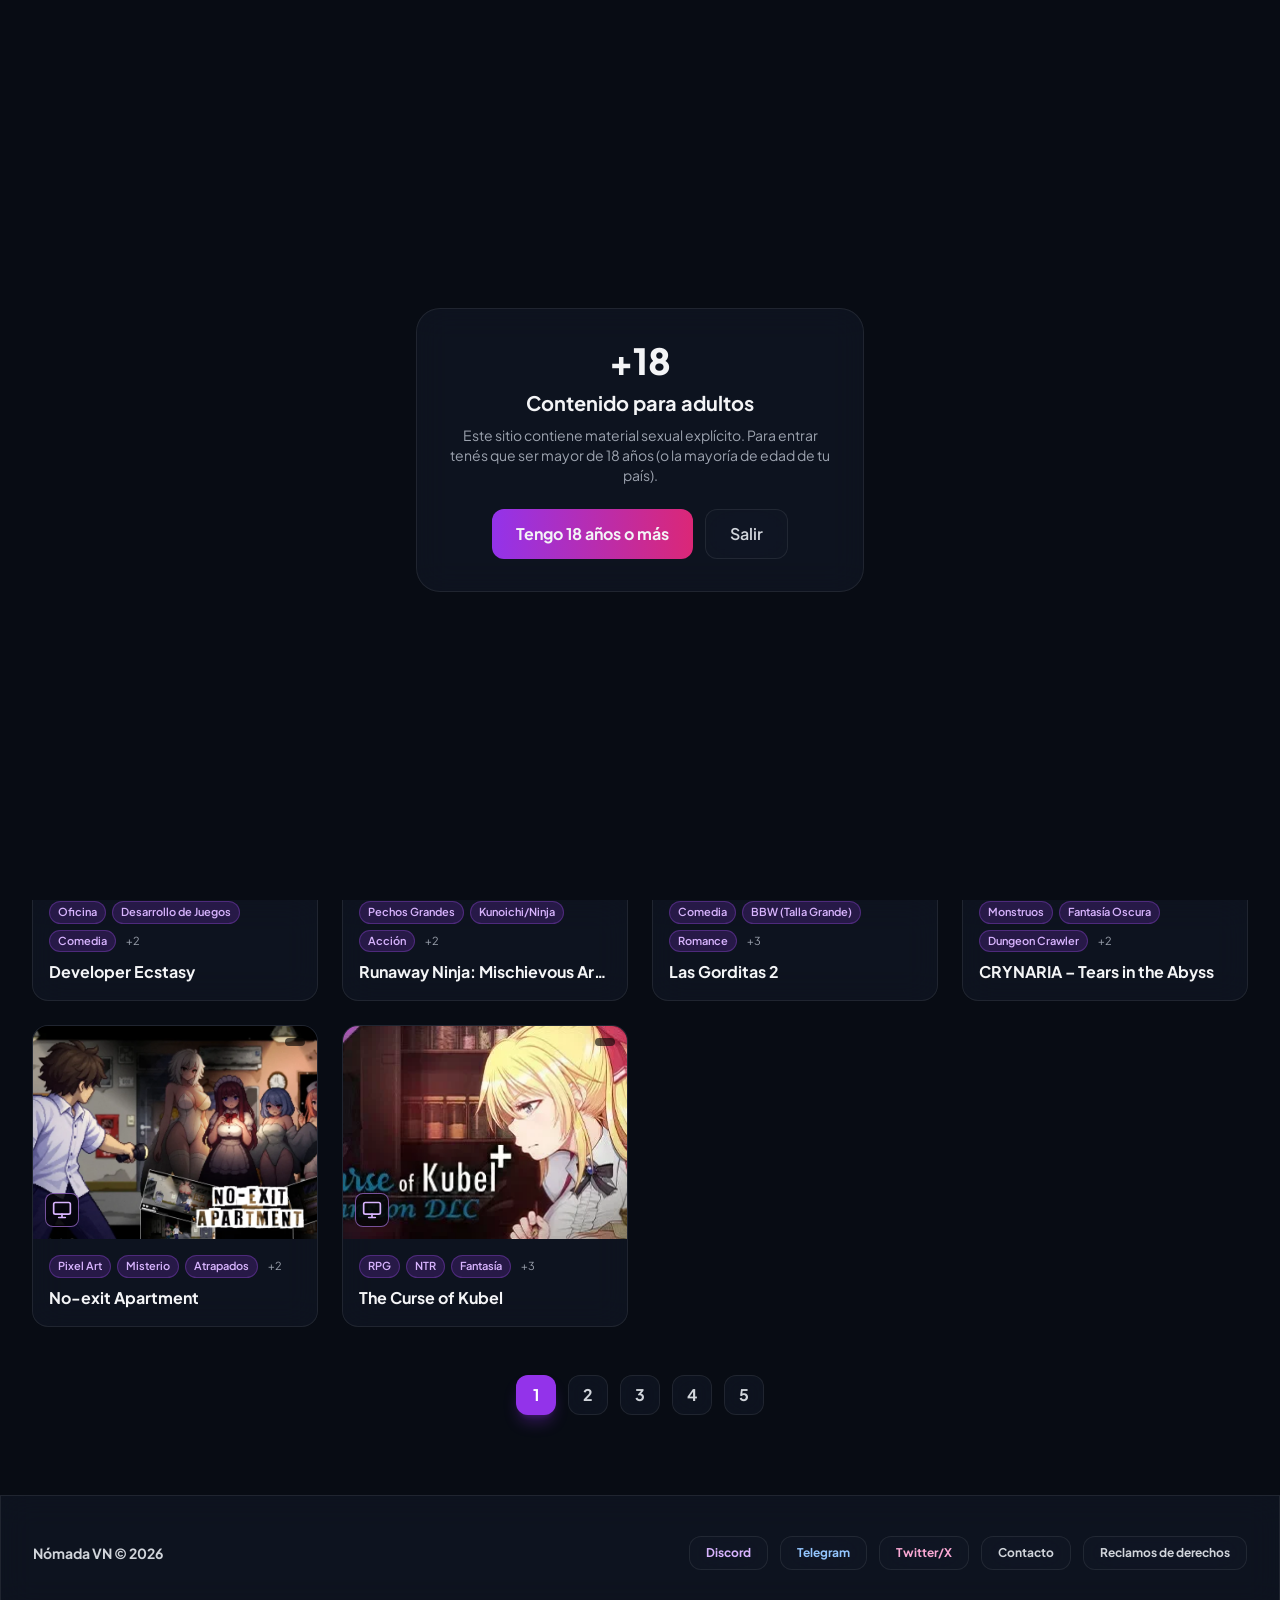
==== index.html @ 61962d49 "Add files via upload" ====
<!DOCTYPE html>
<html lang="es" class="dark">
<head>
<meta charset="UTF-8">
<!-- Hace que la página se adapte al celular y a la PC. No tocar. -->
<meta name="viewport" content="width=device-width, initial-scale=1.0">
<!-- Nombre que aparece en la pestaña del navegador y en Google. Cambiá "Nómada VN" por el nombre de tu sitio. -->
<title>Nómada VN - Visual Novels & Games Hub</title>
<!-- Descripción del sitio para Google y para las vistas previas al compartir el enlace (Discord, Twitter). -->
<meta name="description" content="Juegos y novelas visuales para adultos (+18) para PC y Android, con traducción al español.">
<meta property="og:type" content="website">
<meta property="og:title" content="Nómada VN - Visual Novels & Games Hub">
<meta property="og:description" content="Juegos y novelas visuales para adultos (+18) para PC y Android, con traducción al español.">
<meta name="twitter:card" content="summary">
<meta name="robots" content="index,follow">
<!-- Color de la barra del navegador en el celular. -->
<meta name="theme-color" content="#080C14">
<!-- Ícono de la pestaña del navegador (favicon): cuadrado violeta con la letra N. Para cambiar la letra, editá la N dentro de la dirección de abajo. -->
<link rel="icon" href="data:image/svg+xml,%3Csvg xmlns='http://www.w3.org/2000/svg' viewBox='0 0 64 64'%3E%3Crect width='64' height='64' rx='14' fill='%237c3aed'/%3E%3Ctext x='32' y='46' font-size='40' font-weight='800' text-anchor='middle' fill='white' font-family='Arial'%3EN%3C/text%3E%3C/svg%3E">
<!-- Google Analytics (GA4): mide las visitas del sitio. ID de medición: G-CT44XJ4YHY. Para quitarlo, borrá estas dos etiquetas script. -->
<script async src="https://www.googletagmanager.com/gtag/js?id=G-CT44XJ4YHY"></script>
<script>
window.dataLayer=window.dataLayer||[];
function gtag(){dataLayer.push(arguments)}
gtag("js",new Date());
gtag("config","G-CT44XJ4YHY");
</script>
<!-- Estilos del diseño: styles.css lo genera Tailwind al ejecutar compilar.bat (lee las clases de este index.html). Tiene que estar en la misma carpeta que index.html. Cada vez que cambies clases del diseño, volvé a ejecutar compilar.bat. -->
<link rel="stylesheet" href="styles.css">
<!-- Tipografía del sitio (Plus Jakarta Sans, de Google Fonts). -->
<link href="https://fonts.googleapis.com/css2?family=Plus+Jakarta+Sans:wght@300;400;500;600;700;800&display=swap" rel="stylesheet">
<!-- ESTILOS PROPIOS: unas pocas reglas de diseño que Tailwind no trae. -->
<style>
/* Fondo oscuro, color del texto y tipografía de toda la página. */
body{background:#080C14;color:#f3f4f6;font-family:'Plus Jakarta Sans',sans-serif}
/* Efecto "vidrio": fondo semitransparente y borroso. Se usa en tarjetas, cabecera y ventanas. */
.glass{background:rgba(18,24,38,.65);backdrop-filter:blur(16px);-webkit-backdrop-filter:blur(16px);border:1px solid rgba(255,255,255,.08)}
/* Cambio de color al pasar el mouse sobre algo con efecto vidrio. */
.glass-hover:hover{background:rgba(26,34,52,.8);border-color:rgba(124,58,237,.4)}
/* Brillo violeta detrás del logo. */
.glow{box-shadow:0 0 40px -10px rgba(124,58,237,.3)}
/* Oculta la barra de desplazamiento (igual se puede deslizar con el dedo o el mouse). */
.no-scrollbar::-webkit-scrollbar{display:none}.no-scrollbar{-ms-overflow-style:none;scrollbar-width:none}
</style>
</head>
<!-- COMIENZA LO QUE SE VE EN PANTALLA -->
<body class="min-h-screen selection:bg-purple-600 selection:text-white flex flex-col">

<!-- 1. VERIFICACIÓN DE EDAD: pantalla +18 que tapa el sitio hasta que la persona confirma. Para cambiar el texto, editá el párrafo de abajo. -->
<div id="gate" class="fixed inset-0 z-[100] bg-[#080C14] flex items-center justify-center p-4">
  <div class="glass rounded-3xl p-8 max-w-md text-center">
    <div class="text-4xl font-extrabold mb-2">+18</div>
    <h2 class="text-xl font-bold mb-2">Contenido para adultos</h2>
    <p class="text-sm text-gray-400 mb-6">Este sitio contiene material sexual explícito. Para entrar tenés que ser mayor de 18 años (o la mayoría de edad de tu país).</p>
    <div class="flex flex-wrap gap-3 justify-center">
      <button onclick="entrar()" class="bg-gradient-to-r from-purple-600 to-pink-600 font-bold px-6 py-3 rounded-xl">Tengo 18 años o más</button>
      <button onclick="location.href='https://www.google.com'" class="glass glass-hover font-semibold px-6 py-3 rounded-xl text-gray-300">Salir</button>
    </div>
  </div>
</div>

<!-- 2. CABECERA (barra de arriba): logo, buscador, botón de apoyo y etiqueta +18. Queda fija al bajar. -->
<header class="sticky top-0 z-50 glass border-b border-white/5">
  <div class="max-w-7xl mx-auto px-4 sm:px-6 lg:px-8 py-3 sm:py-0 sm:h-20 flex flex-wrap sm:flex-nowrap items-center justify-between gap-3">
    <div class="flex items-center space-x-3">
      <!-- Logo del sitio: la imagen está en la carpeta assets/images/logo (junto a index.html). Si tu archivo se llama distinto de logo.png, cambiá el nombre en la ruta de abajo. Ojo: en GitHub Pages las mayúsculas y minúsculas importan. -->
      <a href="./" aria-label="Nómada VN, inicio"><img src="assets/images/logo/logo.png" alt="Nómada VN" class="h-11 sm:h-12 w-auto"></a>
    </div>
    <div class="flex items-center gap-2 sm:gap-4 w-full sm:w-auto">
      <!-- Buscador. Debajo hay una caja (id="sugs") donde aparecen las sugerencias mientras se escribe. -->
      <div class="relative flex-1 sm:flex-none min-w-0">
        <input type="text" id="searchInput" autocomplete="off" placeholder="Buscar juegos o novelas..." class="bg-black/40 border border-white/10 rounded-full px-4 py-2 text-sm focus:outline-none focus:border-purple-500 w-full sm:w-64 transition-all">
        <div id="sugs" class="hidden absolute right-0 top-full mt-2 w-full sm:w-72 bg-[#121826] border border-white/10 rounded-2xl overflow-hidden shadow-2xl"></div>
      </div>
      <!-- Botón de donaciones (Ko-fi). El logo es el archivo kofi.webp de la carpeta assets/images/logo. Para cambiar el enlace, editá el href de abajo. -->
      <a href="https://ko-fi.com/nomadavn" rel="noopener" target="_blank" class="bg-pink-600/20 text-pink-300 border border-pink-500/30 hover:bg-pink-600 hover:text-white px-3 sm:px-4 py-2 rounded-full text-xs font-bold transition-all whitespace-nowrap inline-flex items-center gap-1.5"><img src="assets/images/logo/kofi.webp" alt="Ko-fi" class="h-5 w-auto"> Apoyar</a>
      <!-- Etiqueta +18 fija. -->
      <span class="text-xs bg-red-500/20 text-red-400 border border-red-500/30 px-3 py-1 rounded-full font-semibold">+18</span>
    </div>
  </div>
</header>

<!-- 3. BANNER DESTACADO: muestra el juego marcado con "destacado": true en juegos.json. El título y la sinopsis se llenan solos. -->
<section id="hero" class="max-w-7xl mx-auto px-4 sm:px-6 lg:px-8 pt-8 w-full">
  <div class="relative rounded-3xl overflow-hidden glass p-6 sm:p-12 flex flex-col justify-end min-h-[300px] sm:min-h-[400px]">
    <div class="absolute inset-0 bg-gradient-to-t from-[#080C14] via-[#080C14]/60 to-transparent z-10"></div>
    <!-- Fondo del banner: usa la portada del juego destacado. Si ese juego no tiene imagen, se ve esta foto de prueba (podés cambiar la dirección dentro de url(...)). -->
    <div id="featBg" class="absolute inset-0 bg-[url('https://images.unsplash.com/photo-1542751371-adc38448a05e?q=80&w=1600')] bg-cover bg-center opacity-40"></div>
    <div class="relative z-20 max-w-2xl">
      <div class="flex items-center space-x-3 mb-2">
        <span class="bg-purple-600/30 text-purple-300 border border-purple-500/30 text-xs px-3 py-1 rounded-full font-bold">Destacado del mes</span>
        <span id="featPc" style="display:none" class="inline-flex items-center gap-1.5 text-xs font-semibold bg-white/10 px-2 py-1 rounded-md border border-white/10"><svg class="w-3.5 h-3.5" viewBox="0 0 24 24" fill="none" stroke="currentColor" stroke-width="2" stroke-linecap="round" stroke-linejoin="round" aria-hidden="true"><rect width="20" height="14" x="2" y="3" rx="2"/><path d="M8 21h8M12 17v4"/></svg> PC</span>
        <span id="featAn" style="display:none" class="inline-flex items-center gap-1.5 text-xs font-semibold bg-white/10 px-2 py-1 rounded-md border border-white/10"><svg class="w-3.5 h-3.5" viewBox="0 0 24 24" fill="none" stroke="currentColor" stroke-width="2" stroke-linecap="round" stroke-linejoin="round" aria-hidden="true"><rect width="14" height="20" x="5" y="2" rx="2"/><path d="M12 18h.01"/></svg> Android</span>
      </div>
      <!-- Título y sinopsis del destacado: NO escribir acá, se llenan solos desde juegos.json. -->
      <h1 id="featTitle" class="text-3xl sm:text-5xl font-extrabold mt-2 mb-3 tracking-tight"></h1>
      <p id="featDesc" class="text-gray-300 text-sm sm:text-base mb-6 line-clamp-2"></p>
      <button onclick="openModal(FEATURED)" class="bg-gradient-to-r from-purple-600 to-pink-600 hover:from-purple-500 hover:to-pink-500 font-bold px-6 py-3 rounded-xl transition-all shadow-lg shadow-purple-600/30">Ver detalles</button>
    </div>
  </div>
</section>

<!-- 4. CONTENIDO PRINCIPAL: selector de orden, tarjetas de juegos y paginación. -->
<main class="max-w-7xl mx-auto px-4 sm:px-6 lg:px-8 mt-12 w-full flex-1">
  <div class="flex flex-wrap items-center justify-between mb-4 gap-3">
    <h2 class="text-lg sm:text-xl font-bold flex items-center space-x-2"><span class="w-2 h-2 rounded-full bg-purple-500"></span><span>Últimos lanzamientos</span></h2>
    <!-- Selector para ordenar. "Más recientes" respeta el orden de juegos.json (el primero de la lista es el más nuevo). -->
    <select id="orden" aria-label="Ordenar" class="glass rounded-full text-xs font-semibold px-3 py-2 text-gray-200 bg-[#121826] focus:outline-none focus:border-purple-500">
      <option value="recientes">Más recientes</option>
      <option value="az">A-Z</option>
      <option value="za">Z-A</option>
    </select>
  </div>
  <!-- Categorías: se crean solas a partir de las categorías de tus juegos en juegos.json (si un juego trae una categoría nueva, aparece acá sin tocar el código). Se muestran las 6 más usadas y el botón "Más etiquetas" abre todas con un buscador. -->
  <div id="catsCaja" class="mb-6 hidden">
    <div id="cats" class="flex flex-wrap items-center gap-2"></div>
    <div id="catsPanel" class="hidden mt-3 p-3 rounded-2xl bg-black/30 border border-white/5">
      <input type="text" id="catsBuscar" autocomplete="off" placeholder="Buscar etiqueta..." class="bg-black/40 border border-white/10 rounded-full px-4 py-2 text-xs w-full sm:w-64 mb-3 focus:outline-none focus:border-purple-500">
      <div id="catsTodas" class="flex flex-wrap gap-2"></div>
    </div>
  </div>
  <!-- Grilla de tarjetas de juegos: se genera sola desde juegos.json. -->
  <div id="grid" class="grid grid-cols-2 sm:grid-cols-3 lg:grid-cols-4 gap-3 sm:gap-6"></div>
  <!-- Mensaje que aparece cuando una búsqueda o filtro no tiene resultados (o si falla la carga de juegos.json). -->
  <p id="empty" class="hidden text-center text-gray-400 py-16">No hay juegos que coincidan con la búsqueda.</p>
  <!-- Botones de páginas (1, 2, 3...). Se generan solos. -->
  <div id="pager" class="flex justify-center items-center space-x-3 mt-12"></div>
</main>

<!-- 5. PIE DE PÁGINA: enlaces a redes y contacto. Reemplazá los textos que empiezan con AQUÍ_ y el correo tu_correo@example.com por los tuyos. -->
<footer class="mt-20 glass border-t border-white/5 py-10">
  <div class="max-w-7xl mx-auto px-4 sm:px-6 lg:px-8 flex flex-col sm:flex-row items-center justify-between gap-6">
    <!-- Texto de derechos: cambiá el nombre y el año si hace falta. -->
    <span class="text-sm font-bold text-gray-300">Nómada VN © 2026</span>
    <div class="flex flex-wrap justify-center gap-3">
      <a href="AQUÍ_LINK_DISCORD" target="_blank" class="glass glass-hover px-4 py-2 rounded-xl text-xs font-bold text-purple-300">Discord</a>
      <a href="AQUÍ_LINK_TELEGRAM" target="_blank" class="glass glass-hover px-4 py-2 rounded-xl text-xs font-bold text-blue-300">Telegram</a>
      <a href="AQUÍ_LINK_TWITTER" target="_blank" class="glass glass-hover px-4 py-2 rounded-xl text-xs font-bold text-pink-300">Twitter/X</a>
      <a href="mailto:tu_correo@example.com" class="glass glass-hover px-4 py-2 rounded-xl text-xs font-bold text-gray-300">Contacto</a>
      <a href="mailto:tu_correo@example.com?subject=Reclamo%20de%20derechos" class="glass glass-hover px-4 py-2 rounded-xl text-xs font-bold text-gray-300">Reclamos de derechos</a>
    </div>
  </div>
</footer>

<!-- 6. VENTANA DEL JUEGO: se abre al tocar una tarjeta. Todo su contenido se llena solo con los datos del juego elegido. -->
<div id="modal" class="fixed inset-0 z-50 bg-black/80 backdrop-blur-md hidden items-center justify-center p-4" onclick="if(event.target===this)closeModal()">
  <div class="glass max-w-xl w-full rounded-3xl p-6 sm:p-8 relative shadow-2xl max-h-[90vh] overflow-y-auto">
    <button onclick="closeModal()" aria-label="Cerrar" class="absolute top-6 right-6 text-gray-400 hover:text-white bg-white/5 hover:bg-white/10 w-9 h-9 rounded-full">✕</button>
    <h2 id="mTitle" class="text-2xl font-bold mb-2 pr-10"></h2>
    <!-- Categorías del juego: cada una es un botón. Al tocarlo se cierra la ventana y se muestran los juegos de esa categoría. Se llenan solas desde juegos.json. -->
    <div id="mCats" class="flex flex-wrap gap-2 mb-3"></div>
    <div class="flex items-center space-x-3 mb-4">
      <span id="mMeta" class="text-xs text-gray-400"></span>
    </div>
    <div class="mb-6 bg-black/30 border border-white/5 p-4 rounded-2xl">
      <h3 class="text-xs font-bold text-purple-400 mb-2">Sinopsis</h3>
      <p id="mDesc" class="text-sm text-gray-300 leading-relaxed"></p>
    </div>
    <!-- DESCARGA PARA PC: el juego completo, en inglés. -->
    <h3 class="text-sm font-bold text-gray-200 mb-1 flex items-center gap-2"><svg class="w-4 h-4" viewBox="0 0 24 24" fill="none" stroke="currentColor" stroke-width="2" stroke-linecap="round" stroke-linejoin="round" aria-hidden="true"><rect width="20" height="14" x="2" y="3" rx="2"/><path d="M8 21h8M12 17v4"/></svg> Descargar para PC (Windows)</h3>
    <p class="text-xs text-gray-500 mb-3">Juego completo, en inglés.</p>
    <div id="mPcJuego" class="grid grid-cols-1 sm:grid-cols-3 gap-3 mb-6"></div>
    <!-- TRADUCCIÓN AL ESPAÑOL PARA PC: va por separado, se instala sobre el juego de arriba. -->
    <h3 class="text-sm font-bold text-gray-200 mb-1 border-t border-white/10 pt-4">Traducción al español para PC</h3>
    <p class="text-xs text-gray-500 mb-3">Descargala aparte e instalala sobre el juego.</p>
    <div id="mPcTrad" class="grid grid-cols-1 sm:grid-cols-3 gap-3 mb-6"></div>
    <!-- DESCARGA PARA ANDROID: ya viene en español, no necesita traducción. -->
    <h3 class="text-sm font-bold text-gray-200 mb-1 border-t border-white/10 pt-4 flex items-center gap-2"><svg class="w-4 h-4" viewBox="0 0 24 24" fill="none" stroke="currentColor" stroke-width="2" stroke-linecap="round" stroke-linejoin="round" aria-hidden="true"><rect width="14" height="20" x="5" y="2" rx="2"/><path d="M12 18h.01"/></svg> Descargar para Android (APK)</h3>
    <p class="text-xs text-gray-500 mb-3">Ya viene en español, no necesitás nada más.</p>
    <div id="mAndroid" class="grid grid-cols-1 sm:grid-cols-3 gap-3"></div>
    <!-- Botones de abajo: copiar el enlace del juego y reportar enlace caído (abre un correo ya escrito). -->
    <div class="flex flex-wrap gap-3 mt-6 pt-4 border-t border-white/10">
      <button id="btnCopiar" onclick="copiarEnlace()" class="glass glass-hover px-4 py-2 rounded-xl text-xs font-semibold text-gray-300">Copiar enlace del juego</button>
      <a id="btnReportar" href="#" class="glass glass-hover px-4 py-2 rounded-xl text-xs font-semibold text-red-300">Reportar enlace caído</a>
    </div>
  </div>
</div>

<!-- 7. PROGRAMACIÓN (JavaScript): hace que la página funcione. Los datos de los juegos NO están acá, están en juegos.json. -->
<script>
// ===== VARIABLES =====
// GAMES guarda todos los juegos leídos de juegos.json (empieza vacía y se llena al cargar la página).
let GAMES=[];
// Posición del juego destacado en la lista.
let FEATURED=0;
// Cuántos juegos se muestran por página. Cambiá el 6 por otro número si querés más o menos.
const PER=6;
// Correo donde llegan los reportes de enlaces caídos. Reemplazalo por el tuyo.
const REPORT_EMAIL="tu_correo@example.com";
// Título original de la pestaña (se restaura al cerrar la ventana de un juego).
const TITULO0=document.title;
// Juego abierto ahora en la ventana (-1 significa que no hay ninguno).
let actual=-1;
// Estado actual: texto buscado, página, orden, categoría elegida y si el panel "Más etiquetas" está abierto.
let q="", page=1, orden="recientes", cat="todos", panelCats=false;
// ===== FUNCIONES AUXILIARES =====
// Atajo para encontrar un elemento del HTML por su id.
const $=id=>document.getElementById(id);
// Limpia un texto para mostrarlo de forma segura (evita que símbolos raros rompan el HTML).
const esc=s=>String(s).replace(/[&<>"']/g,m=>({"&":"&amp;","<":"&lt;",">":"&gt;",'"':"&quot;","'":"&#39;"}[m]));
// Dice si un enlace es válido: los vacíos o con "#" se consideran "sin enlace".
const ok=u=>u&&u!=="#";
// Dice si un bloque de descargas (Mega, Mediafire, Drive) tiene al menos un enlace cargado.
const tiene=o=>!!o&&(ok(o.mega)||ok(o.mf)||ok(o.dr));
// Quita tildes y mayúsculas, para que la búsqueda encuentre "fantasia" aunque diga "Fantasía".
const norm=s=>String(s||"").normalize("NFD").replace(/[\u0300-\u036f]/g,"").toLowerCase().trim();
// Íconos de PC y Android (dibujos simples en vez de emojis, para que se vean igual en todos los dispositivos). En las tarjetas aparecen sobre la portada, solo si el juego tiene enlace para esa plataforma.
const IC={pc:'<svg class="w-5 h-5" viewBox="0 0 24 24" fill="none" stroke="currentColor" stroke-width="2" stroke-linecap="round" stroke-linejoin="round" aria-hidden="true"><rect width="20" height="14" x="2" y="3" rx="2"/><path d="M8 21h8M12 17v4"/></svg>',an:'<svg class="w-5 h-5" viewBox="0 0 24 24" fill="none" stroke="currentColor" stroke-width="2" stroke-linecap="round" stroke-linejoin="round" aria-hidden="true"><rect width="14" height="20" x="5" y="2" rx="2"/><path d="M12 18h.01"/></svg>'};
// Etiqueta sobre la portada. "Nuevo" y "Actualizado" duran 14 días desde la fecha del juego en juegos.json ("fecha" y "actualizado").
// Cambiá el 14 para que duren más o menos.
const DIAS_ETIQUETA=14;
const reciente=f=>f&&(Date.now()-new Date(f))/864e5<=DIAS_ETIQUETA;
function etiqueta(g){
 if(reciente(g.fecha))return["Nuevo","bg-pink-600 text-white"];
 if(reciente(g.act))return["Actualizado","bg-blue-600 text-white"];
 return null;
}

// ===== VERIFICACIÓN DE EDAD =====
// Al tocar "Tengo 18 años o más": guarda la respuesta en el navegador y quita la pantalla.
function entrar(){try{localStorage.setItem("age_ok","1")}catch(e){}$("gate").remove()}
// Si la persona ya confirmó antes, no se le vuelve a preguntar.
try{if(localStorage.getItem("age_ok")==="1")$("gate").remove()}catch(e){}

// ===== BÚSQUEDA Y FILTROS =====
// Un juego coincide si contiene todas las palabras escritas en el buscador.
const coincide=g=>q.split(/\s+/).every(w=>g.s.includes(w));
// Devuelve los juegos que coinciden con la categoría elegida y la búsqueda, ya ordenados.
function list(){
 const r=GAMES.map((g,i)=>({g,i})).filter(({g})=>(cat==="todos"||g.cn.includes(cat))&&coincide(g));
 if(orden==="az")r.sort((a,b)=>a.g.t.localeCompare(b.g.t,"es"));
 if(orden==="za")r.sort((a,b)=>b.g.t.localeCompare(a.g.t,"es"));
 return r;
}
// Muestra el desplegable con hasta 5 sugerencias debajo del buscador.
function sugerencias(){
 const box=$("sugs");
 if(!q){box.classList.add("hidden");return}
 const r=GAMES.map((g,i)=>({g,i})).filter(({g})=>coincide(g)).slice(0,5);
 if(!r.length){box.innerHTML='<p class="px-4 py-3 text-xs text-gray-400">Sin resultados para esa búsqueda.</p>';box.classList.remove("hidden");return}
 box.innerHTML=r.map(({g,i})=>`<button data-i="${i}" class="w-full flex items-center gap-3 px-3 py-2 text-left hover:bg-white/5">
  ${g.img?`<img src="${g.img}" alt="" loading="lazy" class="w-10 h-10 rounded-lg object-cover">`:`<span class="w-10 h-10 rounded-lg bg-purple-900/60 flex items-center justify-center text-lg font-bold text-white/40">${esc(g.t[0])}</span>`}
  <span class="min-w-0"><span class="block text-sm font-semibold truncate">${esc(g.t)}</span><span class="block text-xs text-gray-400 truncate">${esc((g.c[0]?g.c[0]+" • ":"")+g.sz)}</span></span></button>`).join("");
 box.classList.remove("hidden");
}
// Al tocar una sugerencia se abre ese juego y se cierra el desplegable.
$("sugs").onclick=e=>{const b=e.target.closest("button");if(!b)return;$("sugs").classList.add("hidden");openModal(+b.dataset.i)};
// Si se toca fuera del buscador, se cierra el desplegable.
document.addEventListener("click",e=>{if(!e.target.closest("#searchInput,#sugs"))$("sugs").classList.add("hidden")});
// Al cambiar el selector de orden se vuelve a la página 1 y se redibuja.
$("orden").onchange=e=>{orden=e.target.value;page=1;render()};

// ===== DIBUJAR LA PÁGINA =====

// Dibuja las tarjetas de la página actual y los botones de paginación.
// Para cambiar cómo se ve una tarjeta, editá el bloque de HTML de abajo.
function render(){
 const all=list(), pages=Math.max(1,Math.ceil(all.length/PER));
 if(page>pages)page=pages;
 const items=all.slice((page-1)*PER,page*PER);
 $("grid").innerHTML=items.map(({g,i})=>`
  <div class="glass glass-hover rounded-2xl overflow-hidden cursor-pointer transition-all duration-300 group" onclick="openModal(${i})">
   <div class="aspect-[4/3] overflow-hidden relative ${g.img?"":"bg-gradient-to-br from-purple-900 to-pink-900 flex items-center justify-center"}">
    ${g.img?`<img src="${g.img}" alt="${esc(g.t)}" loading="lazy" decoding="async" class="w-full h-full object-cover group-hover:scale-105 transition-transform duration-500">`:`<span class="text-6xl font-black text-white/30">${esc(g.t[0])}</span>`}
    <span class="absolute top-3 right-3 bg-black/60 backdrop-blur-md text-xs px-2.5 py-1 rounded-lg font-semibold">${esc(g.sz)}</span>
    ${g.tag?`<span class="absolute top-3 left-3 ${g.tag[1]} text-xs px-2.5 py-1 rounded-lg font-bold">${g.tag[0]}</span>`:""}
    <div class="absolute bottom-3 left-3 flex items-center gap-1.5">
     ${g.hasPc?`<span title="Disponible para PC" class="p-1.5 rounded-lg bg-black/70 backdrop-blur-md border border-purple-400/60 text-purple-300">${IC.pc}</span>`:""}
     ${g.hasAn?`<span title="Disponible para Android" class="p-1.5 rounded-lg bg-black/70 backdrop-blur-md border border-green-400/60 text-green-300">${IC.an}</span>`:""}
    </div>
   </div>
   <div class="p-4">
    ${g.c.length?`<div class="flex flex-wrap items-center gap-1.5 mb-2">${g.c.slice(0,3).map(n=>`<span class="text-[11px] bg-purple-600/20 text-purple-300 border border-purple-500/30 px-2 py-0.5 rounded-full font-semibold">${esc(n)}</span>`).join("")}${g.c.length>3?`<span class="text-[11px] text-gray-400 px-1">+${g.c.length-3}</span>`:""}</div>`:""}
    <h3 class="font-bold text-base mt-1 truncate">${esc(g.t)}</h3>
   </div>
  </div>`).join("");
 $("empty").classList.toggle("hidden",all.length>0);
 $("pager").innerHTML=pages>1?Array.from({length:pages},(_,k)=>`<button data-p="${k+1}" class="w-10 h-10 rounded-xl font-bold ${k+1===page?"bg-purple-600 text-white shadow-lg shadow-purple-600/30":"glass glass-hover text-gray-300"}">${k+1}</button>`).join(""):"";
}

// ===== CATEGORÍAS (se crean solas) =====
// Cuántas categorías se muestran como acceso directo; el resto queda en "Más etiquetas".
const CATS_VISIBLES=6;
// Categorías que usan los juegos, con cuántos juegos tiene cada una: [{k:clave, n:nombre, c:cantidad}], las más usadas primero.
function categorias(){
 const m=new Map();
 GAMES.forEach(g=>g.c.forEach((n,i)=>{const k=g.cn[i];const x=m.get(k)||{k,n,c:0};x.c++;m.set(k,x)}));
 return [...m.values()].sort((a,b)=>b.c-a.c||a.n.localeCompare(b.n,"es"));
}
// Dibuja la barra de categorías y el panel "Más etiquetas". Si ningún juego tiene categorías, no muestra nada.
function renderCats(){
 const todas=categorias();
 $("catsCaja").classList.toggle("hidden",!todas.length);
 if(!todas.some(x=>x.k===cat))cat="todos";
 const top=todas.slice(0,CATS_VISIBLES);
 const extra=todas.find(x=>x.k===cat&&!top.includes(x));
 const b=(k,n,c)=>`<button data-c="${esc(k)}" class="${k===cat?"bg-purple-600 text-white shadow-md shadow-purple-600/20":"glass glass-hover text-gray-300"} text-xs font-semibold px-4 py-2 rounded-full whitespace-nowrap transition-all">${esc(n)}${c!==undefined?` <span class="opacity-60">${c}</span>`:""}</button>`;
 const mas=todas.length>top.length?`<button data-mas="1" aria-expanded="${panelCats}" class="glass glass-hover text-purple-300 text-xs font-semibold px-4 py-2 rounded-full whitespace-nowrap">${panelCats?"Menos etiquetas (-)":"Más etiquetas (+)"}</button>`:"";
 $("cats").innerHTML=b("todos","Todos")+top.map(x=>b(x.k,x.n)).join("")+(extra?b(extra.k,extra.n):"")+mas;
 $("catsPanel").classList.toggle("hidden",!(panelCats&&mas));
 const f=norm($("catsBuscar").value);
 $("catsTodas").innerHTML=todas.filter(x=>norm(x.n).includes(f)).map(x=>b(x.k,x.n,x.c)).join("")||'<p class="text-xs text-gray-400">No hay etiquetas con ese nombre.</p>';
}

// ===== EVENTOS (qué pasa al tocar o escribir) =====
// Tocar una categoría la elige ("Todos" quita el filtro). "Más etiquetas" abre o cierra el panel con todas.
$("cats").onclick=e=>{const b=e.target.closest("button");if(!b)return;if(b.dataset.mas){panelCats=!panelCats;renderCats();return}cat=b.dataset.c;page=1;renderCats();render()};
$("catsTodas").onclick=e=>{const b=e.target.closest("button");if(!b)return;cat=b.dataset.c;page=1;panelCats=false;renderCats();render()};
// Tocar una categoría dentro de la ventana de un juego: cierra la ventana y filtra los juegos por esa categoría.
$("mCats").onclick=e=>{const b=e.target.closest("button");if(!b)return;cat=b.dataset.c;page=1;panelCats=false;closeModal();renderCats();render();window.scrollTo({top:$("grid").offsetTop-160,behavior:"smooth"})};
// Al escribir en el buscador del panel, se filtran las etiquetas.
$("catsBuscar").oninput=renderCats;
// Tocar un número de página: cambia de página y sube suavemente a la lista.
$("pager").onclick=e=>{const b=e.target.closest("button");if(!b)return;page=+b.dataset.p;render();window.scrollTo({top:$("grid").offsetTop-160,behavior:"smooth"})};
// Al escribir en el buscador: filtra los juegos y muestra sugerencias.
$("searchInput").oninput=e=>{q=norm(e.target.value);page=1;render();sugerencias()};
// Al hacer clic en el buscador: vuelve a mostrar las sugerencias.
$("searchInput").onfocus=sugerencias;
// Enter o Escape cierran el desplegable de sugerencias.
$("searchInput").onkeydown=e=>{if(e.key==="Enter"||e.key==="Escape")$("sugs").classList.add("hidden")};

// ===== VENTANA DEL JUEGO =====
// Abre la ventana con los datos del juego número "i": título, sinopsis, botones de descarga y enlace propio.
function openModal(i){
 const g=GAMES[i];
 $("mTitle").textContent=g.t;
 $("mCats").innerHTML=g.c.map((n,i)=>`<button data-c="${esc(g.cn[i])}" class="text-xs bg-purple-600/20 text-purple-300 border border-purple-500/30 hover:bg-purple-600 hover:text-white px-2.5 py-1 rounded-full font-semibold transition-all">${esc(n)}</button>`).join("");
 $("mMeta").textContent=`${g.sz}`;
 $("mDesc").textContent=g.d;
 patch("mPcJuego",g.pcJ);patch("mPcTrad",g.pcT);patch("mAndroid",g.an);
 actual=i;evento("ver_juego",{juego:g.t});
 $("btnReportar").href="mailto:"+REPORT_EMAIL+"?subject="+encodeURIComponent("Enlace caído: "+g.t)+"&body="+encodeURIComponent("Juego: "+g.t+"\nPlataforma (PC o Android):\nEnlace que falla (Mega, Mediafire o Drive):\n");
 $("btnCopiar").textContent="Copiar enlace del juego";
 try{history.replaceState(null,"","?juego="+g.slug)}catch(e){}
 document.title=g.t+" - Nómada VN";
 $("modal").classList.remove("hidden");$("modal").classList.add("flex");
}
// Dibuja los botones de descarga de un bloque (juego de PC, traducción de PC o juego de Android). Si el bloque no tiene ningún enlace, se oculta completo (título, texto y botones).
function patch(id,o){
 const links=[["Mega",o&&o.mega,"text-purple-300"],["Mediafire",o&&o.mf,"text-pink-300"],["Drive",o&&o.dr,"text-blue-300"]].filter(l=>ok(l[1]));
 const caja=$(id),texto=caja.previousElementSibling,titulo=texto&&texto.previousElementSibling,hay=links.length>0;
 [caja,texto,titulo].forEach(x=>{if(x)x.style.display=hay?"":"none"});
 caja.innerHTML=hay?links.map(l=>`<a href="${esc(l[1])}" target="_blank" rel="noopener" class="glass glass-hover p-2.5 rounded-xl text-center font-semibold text-sm ${l[2]}">${l[0]}</a>`).join(""):"";
}
// Cierra la ventana y devuelve la dirección y el título de la pestaña a la normalidad.
function closeModal(){
 $("modal").classList.add("hidden");$("modal").classList.remove("flex");
 try{history.replaceState(null,"",location.pathname)}catch(e){}
 document.title=TITULO0;actual=-1;
}
// Copia al portapapeles el enlace directo al juego abierto.
async function copiarEnlace(){
 if(actual<0)return;
 const url=location.href.split(/[?#]/)[0]+"?juego="+GAMES[actual].slug;
 try{await navigator.clipboard.writeText(url);$("btnCopiar").textContent="Enlace copiado"}
 catch(e){$("btnCopiar").textContent="No se pudo copiar"}
}
// La tecla Escape también cierra la ventana.
document.addEventListener("keydown",e=>{if(e.key==="Escape")closeModal()});


// ===== ESTADÍSTICAS (Google Analytics) =====
// Envía un evento a Analytics. Si Analytics está bloqueado (por ejemplo por un bloqueador de anuncios), no pasa nada.
function evento(nombre,datos){try{if(window.gtag)gtag("event",nombre,datos)}catch(e){}}
// Registra cuando alguien toca un botón de descarga dentro de la ventana de un juego (qué juego, qué plataforma y qué servidor).
$("modal").addEventListener("click",e=>{
 const a=e.target.closest("a[href]");if(!a||actual<0)return;
 const plat={mPcJuego:"PC juego",mPcTrad:"PC traducción",mAndroid:"Android"}[a.parentElement&&a.parentElement.id];
 if(plat)evento("descarga",{juego:GAMES[actual].t,plataforma:plat,servidor:a.textContent.trim()});
});
// Registra cuando alguien toca el botón de apoyo (Ko-fi).
const botonApoyo=document.querySelector('a[href^="https://ko-fi.com"]');
if(botonApoyo)botonApoyo.addEventListener("click",()=>evento("apoyo",{destino:"ko-fi"}));

// ===== CARGA DE JUEGOS =====
// Lee juegos.json al abrir la página, prepara los datos y dibuja todo.
async function cargar(){
 try{
  const r=await fetch("juegos.json",{cache:"no-store"});
  if(!r.ok)throw new Error("HTTP "+r.status);
  const data=await r.json();
  // Arma los tres botones (Mega, Mediafire, Drive) de un bloque de descargas de juegos.json.
  const cv=o=>({mega:o&&o.mega,mf:o&&o.mediafire,dr:o&&o.drive});
  // Traduce los nombres de juegos.json (titulo, peso, sinopsis...) a los nombres cortos que usa el código.
  GAMES=data.map(j=>({
   t:j.titulo||"Sin título",sz:j.peso||"",d:j.sinopsis||"",img:j.imagen||"",dest:!!j.destacado,fecha:j.fecha||"",act:j.actualizado||"",c:(Array.isArray(j.categorias)?j.categorias:[]).map(x=>String(x).trim()).filter(Boolean),
   pcJ:cv(j.pc&&j.pc.juego), pcT:cv(j.pc&&j.pc.traduccion), an:cv(j.android)
  }));
  // Crea para cada juego su "slug" (nombre para la dirección, sin tildes ni espacios) y un texto interno para buscar.
  // Unifica las categorías: "fantasia" y "Fantasía" cuentan como la misma (se usa el nombre de la primera que aparece) y se quitan repetidas dentro de un juego.
  const nombresCat={};
  GAMES.forEach(g=>{const vistos=new Set(),cc=[],kk=[];g.c.forEach(n=>{const k=norm(n);if(!k||vistos.has(k))return;vistos.add(k);cc.push(nombresCat[k]||(nombresCat[k]=n));kk.push(k)});g.c=cc;g.cn=kk});
  GAMES.forEach(g=>{g.tag=etiqueta(g);g.hasPc=tiene(g.pcJ);g.hasAn=tiene(g.an);g.slug=norm(g.t).replace(/[^a-z0-9]+/g,"-").replace(/^-|-$/g,"");g.s=norm(g.t+" "+g.d+" "+g.c.join(" "))});
  // Busca el juego con "destacado": true (si no hay, usa el primero) y lo pone en el banner.
  const f=GAMES.findIndex(g=>g.dest);FEATURED=f<0?0:f;
  $("hero").style.display=GAMES.length?"":"none"; // sin juegos, no se muestra el banner
  if(GAMES.length){$("featTitle").textContent=GAMES[FEATURED].t;$("featDesc").textContent=GAMES[FEATURED].d;$("featPc").style.display=GAMES[FEATURED].hasPc?"":"none";$("featAn").style.display=GAMES[FEATURED].hasAn?"":"none";if(GAMES[FEATURED].img)$("featBg").style.backgroundImage=`url(${JSON.stringify(GAMES[FEATURED].img)})`}
  renderCats();
  render();
  // Si la dirección trae ?juego=nombre, abre ese juego automáticamente.
  const sl=new URLSearchParams(location.search).get("juego");
  if(sl){const k=GAMES.findIndex(g=>g.slug===sl);if(k>=0)openModal(k)}
 }catch(e){
  // Si falla la lectura de juegos.json, muestra este aviso con instrucciones.
  console.error(e);
  $("empty").textContent="No se pudo cargar juegos.json. Revisá que esté en la misma carpeta y que no tenga errores de formato. Si abriste index.html con doble clic, el navegador lo bloquea: usá un servidor local o subilo a un hosting.";
  $("empty").classList.remove("hidden");
 }
}
// Arranca todo cuando la página termina de cargar.
cargar();
</script>
</body>
</html>
---- styles.css ----
*,:after,:before{--tw-border-spacing-x:0;--tw-border-spacing-y:0;--tw-translate-x:0;--tw-translate-y:0;--tw-rotate:0;--tw-skew-x:0;--tw-skew-y:0;--tw-scale-x:1;--tw-scale-y:1;--tw-pan-x: ;--tw-pan-y: ;--tw-pinch-zoom: ;--tw-scroll-snap-strictness:proximity;--tw-gradient-from-position: ;--tw-gradient-via-position: ;--tw-gradient-to-position: ;--tw-ordinal: ;--tw-slashed-zero: ;--tw-numeric-figure: ;--tw-numeric-spacing: ;--tw-numeric-fraction: ;--tw-ring-inset: ;--tw-ring-offset-width:0px;--tw-ring-offset-color:#fff;--tw-ring-color:rgba(59,130,246,.5);--tw-ring-offset-shadow:0 0 #0000;--tw-ring-shadow:0 0 #0000;--tw-shadow:0 0 #0000;--tw-shadow-colored:0 0 #0000;--tw-blur: ;--tw-brightness: ;--tw-contrast: ;--tw-grayscale: ;--tw-hue-rotate: ;--tw-invert: ;--tw-saturate: ;--tw-sepia: ;--tw-drop-shadow: ;--tw-backdrop-blur: ;--tw-backdrop-brightness: ;--tw-backdrop-contrast: ;--tw-backdrop-grayscale: ;--tw-backdrop-hue-rotate: ;--tw-backdrop-invert: ;--tw-backdrop-opacity: ;--tw-backdrop-saturate: ;--tw-backdrop-sepia: ;--tw-contain-size: ;--tw-contain-layout: ;--tw-contain-paint: ;--tw-contain-style: }::backdrop{--tw-border-spacing-x:0;--tw-border-spacing-y:0;--tw-translate-x:0;--tw-translate-y:0;--tw-rotate:0;--tw-skew-x:0;--tw-skew-y:0;--tw-scale-x:1;--tw-scale-y:1;--tw-pan-x: ;--tw-pan-y: ;--tw-pinch-zoom: ;--tw-scroll-snap-strictness:proximity;--tw-gradient-from-position: ;--tw-gradient-via-position: ;--tw-gradient-to-position: ;--tw-ordinal: ;--tw-slashed-zero: ;--tw-numeric-figure: ;--tw-numeric-spacing: ;--tw-numeric-fraction: ;--tw-ring-inset: ;--tw-ring-offset-width:0px;--tw-ring-offset-color:#fff;--tw-ring-color:rgba(59,130,246,.5);--tw-ring-offset-shadow:0 0 #0000;--tw-ring-shadow:0 0 #0000;--tw-shadow:0 0 #0000;--tw-shadow-colored:0 0 #0000;--tw-blur: ;--tw-brightness: ;--tw-contrast: ;--tw-grayscale: ;--tw-hue-rotate: ;--tw-invert: ;--tw-saturate: ;--tw-sepia: ;--tw-drop-shadow: ;--tw-backdrop-blur: ;--tw-backdrop-brightness: ;--tw-backdrop-contrast: ;--tw-backdrop-grayscale: ;--tw-backdrop-hue-rotate: ;--tw-backdrop-invert: ;--tw-backdrop-opacity: ;--tw-backdrop-saturate: ;--tw-backdrop-sepia: ;--tw-contain-size: ;--tw-contain-layout: ;--tw-contain-paint: ;--tw-contain-style: }
/*! tailwindcss v3.4.17 | MIT License | https://tailwindcss.com*/*,:after,:before{box-sizing:border-box;border:0 solid #e5e7eb}:after,:before{--tw-content:""}:host,html{line-height:1.5;-webkit-text-size-adjust:100%;-moz-tab-size:4;-o-tab-size:4;tab-size:4;font-family:ui-sans-serif,system-ui,sans-serif,Apple Color Emoji,Segoe UI Emoji,Segoe UI Symbol,Noto Color Emoji;font-feature-settings:normal;font-variation-settings:normal;-webkit-tap-highlight-color:transparent}body{margin:0;line-height:inherit}hr{height:0;color:inherit;border-top-width:1px}abbr:where([title]){-webkit-text-decoration:underline dotted;text-decoration:underline dotted}h1,h2,h3,h4,h5,h6{font-size:inherit;font-weight:inherit}a{color:inherit;text-decoration:inherit}b,strong{font-weight:bolder}code,kbd,pre,samp{font-family:ui-monospace,SFMono-Regular,Menlo,Monaco,Consolas,Liberation Mono,Courier New,monospace;font-feature-settings:normal;font-variation-settings:normal;font-size:1em}small{font-size:80%}sub,sup{font-size:75%;line-height:0;position:relative;vertical-align:baseline}sub{bottom:-.25em}sup{top:-.5em}table{text-indent:0;border-color:inherit;border-collapse:collapse}button,input,optgroup,select,textarea{font-family:inherit;font-feature-settings:inherit;font-variation-settings:inherit;font-size:100%;font-weight:inherit;line-height:inherit;letter-spacing:inherit;color:inherit;margin:0;padding:0}button,select{text-transform:none}button,input:where([type=button]),input:where([type=reset]),input:where([type=submit]){-webkit-appearance:button;background-color:transparent;background-image:none}:-moz-focusring{outline:auto}:-moz-ui-invalid{box-shadow:none}progress{vertical-align:baseline}::-webkit-inner-spin-button,::-webkit-outer-spin-button{height:auto}[type=search]{-webkit-appearance:textfield;outline-offset:-2px}::-webkit-search-decoration{-webkit-appearance:none}::-webkit-file-upload-button{-webkit-appearance:button;font:inherit}summary{display:list-item}blockquote,dd,dl,figure,h1,h2,h3,h4,h5,h6,hr,p,pre{margin:0}fieldset{margin:0}fieldset,legend{padding:0}menu,ol,ul{list-style:none;margin:0;padding:0}dialog{padding:0}textarea{resize:vertical}input::-moz-placeholder,textarea::-moz-placeholder{opacity:1;color:#9ca3af}input::placeholder,textarea::placeholder{opacity:1;color:#9ca3af}[role=button],button{cursor:pointer}:disabled{cursor:default}audio,canvas,embed,iframe,img,object,svg,video{display:block;vertical-align:middle}img,video{max-width:100%;height:auto}[hidden]:where(:not([hidden=until-found])){display:none}.fixed{position:fixed}.absolute{position:absolute}.relative{position:relative}.sticky{position:sticky}.inset-0{inset:0}.bottom-3{bottom:.75rem}.left-3{left:.75rem}.right-0{right:0}.right-3{right:.75rem}.right-6{right:1.5rem}.top-0{top:0}.top-3{top:.75rem}.top-6{top:1.5rem}.top-full{top:100%}.z-10{z-index:10}.z-20{z-index:20}.z-50{z-index:50}.z-\[100\]{z-index:100}.mx-auto{margin-left:auto;margin-right:auto}.mb-1{margin-bottom:.25rem}.mb-2{margin-bottom:.5rem}.mb-3{margin-bottom:.75rem}.mb-4{margin-bottom:1rem}.mb-6{margin-bottom:1.5rem}.mt-1{margin-top:.25rem}.mt-12{margin-top:3rem}.mt-2{margin-top:.5rem}.mt-20{margin-top:5rem}.mt-3{margin-top:.75rem}.mt-6{margin-top:1.5rem}.line-clamp-2{overflow:hidden;display:-webkit-box;-webkit-box-orient:vertical;-webkit-line-clamp:2}.block{display:block}.flex{display:flex}.inline-flex{display:inline-flex}.grid{display:grid}.hidden{display:none}.aspect-\[4\/3\]{aspect-ratio:4/3}.h-10{height:2.5rem}.h-11{height:2.75rem}.h-2{height:.5rem}.h-3\.5{height:.875rem}.h-4{height:1rem}.h-5{height:1.25rem}.h-9{height:2.25rem}.h-full{height:100%}.max-h-\[90vh\]{max-height:90vh}.min-h-\[300px\]{min-height:300px}.min-h-screen{min-height:100vh}.w-10{width:2.5rem}.w-2{width:.5rem}.w-3\.5{width:.875rem}.w-4{width:1rem}.w-5{width:1.25rem}.w-9{width:2.25rem}.w-auto{width:auto}.w-full{width:100%}.min-w-0{min-width:0}.max-w-2xl{max-width:42rem}.max-w-7xl{max-width:80rem}.max-w-md{max-width:28rem}.max-w-xl{max-width:36rem}.flex-1{flex:1 1 0%}.cursor-pointer{cursor:pointer}.grid-cols-1{grid-template-columns:repeat(1,minmax(0,1fr))}.grid-cols-2{grid-template-columns:repeat(2,minmax(0,1fr))}.flex-col{flex-direction:column}.flex-wrap{flex-wrap:wrap}.items-center{align-items:center}.justify-end{justify-content:flex-end}.justify-center{justify-content:center}.justify-between{justify-content:space-between}.gap-1\.5{gap:.375rem}.gap-2{gap:.5rem}.gap-3{gap:.75rem}.gap-6{gap:1.5rem}.space-x-2>:not([hidden])~:not([hidden]){--tw-space-x-reverse:0;margin-right:calc(.5rem*var(--tw-space-x-reverse));margin-left:calc(.5rem*(1 - var(--tw-space-x-reverse)))}.space-x-3>:not([hidden])~:not([hidden]){--tw-space-x-reverse:0;margin-right:calc(.75rem*var(--tw-space-x-reverse));margin-left:calc(.75rem*(1 - var(--tw-space-x-reverse)))}.overflow-hidden{overflow:hidden}.overflow-y-auto{overflow-y:auto}.truncate{overflow:hidden;text-overflow:ellipsis}.truncate,.whitespace-nowrap{white-space:nowrap}.rounded-2xl{border-radius:1rem}.rounded-3xl{border-radius:1.5rem}.rounded-full{border-radius:9999px}.rounded-lg{border-radius:.5rem}.rounded-md{border-radius:.375rem}.rounded-xl{border-radius:.75rem}.border{border-width:1px}.border-b{border-bottom-width:1px}.border-t{border-top-width:1px}.border-green-400\/60{border-color:rgba(74,222,128,.6)}.border-pink-500\/30{border-color:rgba(236,72,153,.3)}.border-purple-400\/60{border-color:rgba(192,132,252,.6)}.border-purple-500\/30{border-color:rgba(168,85,247,.3)}.border-red-500\/30{border-color:rgba(239,68,68,.3)}.border-white\/10{border-color:hsla(0,0%,100%,.1)}.border-white\/5{border-color:hsla(0,0%,100%,.05)}.bg-\[\#080C14\]{--tw-bg-opacity:1;background-color:rgb(8 12 20/var(--tw-bg-opacity,1))}.bg-\[\#121826\]{--tw-bg-opacity:1;background-color:rgb(18 24 38/var(--tw-bg-opacity,1))}.bg-black\/30{background-color:rgba(0,0,0,.3)}.bg-black\/40{background-color:rgba(0,0,0,.4)}.bg-black\/60{background-color:rgba(0,0,0,.6)}.bg-black\/70{background-color:rgba(0,0,0,.7)}.bg-black\/80{background-color:rgba(0,0,0,.8)}.bg-blue-600{--tw-bg-opacity:1;background-color:rgb(37 99 235/var(--tw-bg-opacity,1))}.bg-pink-600{--tw-bg-opacity:1;background-color:rgb(219 39 119/var(--tw-bg-opacity,1))}.bg-pink-600\/20{background-color:rgba(219,39,119,.2)}.bg-purple-500{--tw-bg-opacity:1;background-color:rgb(168 85 247/var(--tw-bg-opacity,1))}.bg-purple-600{--tw-bg-opacity:1;background-color:rgb(147 51 234/var(--tw-bg-opacity,1))}.bg-purple-600\/20{background-color:rgba(147,51,234,.2)}.bg-purple-600\/30{background-color:rgba(147,51,234,.3)}.bg-purple-900\/60{background-color:rgba(88,28,135,.6)}.bg-red-500\/20{background-color:rgba(239,68,68,.2)}.bg-white\/10{background-color:hsla(0,0%,100%,.1)}.bg-white\/5{background-color:hsla(0,0%,100%,.05)}.bg-\[url\(\'https\:\/\/images\.unsplash\.com\/photo-1542751371-adc38448a05e\?q\=80\&w\=1600\'\)\]{background-image:url(https://images.unsplash.com/photo-1542751371-adc38448a05e?q=80&w=1600)}.bg-gradient-to-br{background-image:linear-gradient(to bottom right,var(--tw-gradient-stops))}.bg-gradient-to-r{background-image:linear-gradient(to right,var(--tw-gradient-stops))}.bg-gradient-to-t{background-image:linear-gradient(to top,var(--tw-gradient-stops))}.from-\[\#080C14\]{--tw-gradient-from:#080c14 var(--tw-gradient-from-position);--tw-gradient-to:rgba(8,12,20,0) var(--tw-gradient-to-position);--tw-gradient-stops:var(--tw-gradient-from),var(--tw-gradient-to)}.from-purple-600{--tw-gradient-from:#9333ea var(--tw-gradient-from-position);--tw-gradient-to:rgba(147,51,234,0) var(--tw-gradient-to-position);--tw-gradient-stops:var(--tw-gradient-from),var(--tw-gradient-to)}.from-purple-900{--tw-gradient-from:#581c87 var(--tw-gradient-from-position);--tw-gradient-to:rgba(88,28,135,0) var(--tw-gradient-to-position);--tw-gradient-stops:var(--tw-gradient-from),var(--tw-gradient-to)}.via-\[\#080C14\]\/60{--tw-gradient-to:rgba(8,12,20,0) var(--tw-gradient-to-position);--tw-gradient-stops:var(--tw-gradient-from),rgba(8,12,20,.6) var(--tw-gradient-via-position),var(--tw-gradient-to)}.to-pink-600{--tw-gradient-to:#db2777 var(--tw-gradient-to-position)}.to-pink-900{--tw-gradient-to:#831843 var(--tw-gradient-to-position)}.to-transparent{--tw-gradient-to:transparent var(--tw-gradient-to-position)}.bg-cover{background-size:cover}.bg-center{background-position:50%}.object-cover{-o-object-fit:cover;object-fit:cover}.p-1\.5{padding:.375rem}.p-2\.5{padding:.625rem}.p-3{padding:.75rem}.p-4{padding:1rem}.p-6{padding:1.5rem}.p-8{padding:2rem}.px-1{padding-left:.25rem;padding-right:.25rem}.px-2{padding-left:.5rem;padding-right:.5rem}.px-2\.5{padding-left:.625rem;padding-right:.625rem}.px-3{padding-left:.75rem;padding-right:.75rem}.px-4{padding-left:1rem;padding-right:1rem}.px-6{padding-left:1.5rem;padding-right:1.5rem}.py-0\.5{padding-top:.125rem;padding-bottom:.125rem}.py-1{padding-top:.25rem;padding-bottom:.25rem}.py-10{padding-top:2.5rem;padding-bottom:2.5rem}.py-16{padding-top:4rem;padding-bottom:4rem}.py-2{padding-top:.5rem;padding-bottom:.5rem}.py-3{padding-top:.75rem;padding-bottom:.75rem}.pr-10{padding-right:2.5rem}.pt-4{padding-top:1rem}.pt-8{padding-top:2rem}.text-left{text-align:left}.text-center{text-align:center}.text-2xl{font-size:1.5rem;line-height:2rem}.text-3xl{font-size:1.875rem;line-height:2.25rem}.text-4xl{font-size:2.25rem;line-height:2.5rem}.text-6xl{font-size:3.75rem;line-height:1}.text-\[11px\]{font-size:11px}.text-base{font-size:1rem;line-height:1.5rem}.text-lg{font-size:1.125rem;line-height:1.75rem}.text-sm{font-size:.875rem;line-height:1.25rem}.text-xl{font-size:1.25rem;line-height:1.75rem}.text-xs{font-size:.75rem;line-height:1rem}.font-black{font-weight:900}.font-bold{font-weight:700}.font-extrabold{font-weight:800}.font-semibold{font-weight:600}.leading-relaxed{line-height:1.625}.tracking-tight{letter-spacing:-.025em}.text-blue-300{--tw-text-opacity:1;color:rgb(147 197 253/var(--tw-text-opacity,1))}.text-gray-200{--tw-text-opacity:1;color:rgb(229 231 235/var(--tw-text-opacity,1))}.text-gray-300{--tw-text-opacity:1;color:rgb(209 213 219/var(--tw-text-opacity,1))}.text-gray-400{--tw-text-opacity:1;color:rgb(156 163 175/var(--tw-text-opacity,1))}.text-gray-500{--tw-text-opacity:1;color:rgb(107 114 128/var(--tw-text-opacity,1))}.text-green-300{--tw-text-opacity:1;color:rgb(134 239 172/var(--tw-text-opacity,1))}.text-pink-300{--tw-text-opacity:1;color:rgb(249 168 212/var(--tw-text-opacity,1))}.text-purple-300{--tw-text-opacity:1;color:rgb(216 180 254/var(--tw-text-opacity,1))}.text-purple-400{--tw-text-opacity:1;color:rgb(192 132 252/var(--tw-text-opacity,1))}.text-red-300{--tw-text-opacity:1;color:rgb(252 165 165/var(--tw-text-opacity,1))}.text-red-400{--tw-text-opacity:1;color:rgb(248 113 113/var(--tw-text-opacity,1))}.text-white{--tw-text-opacity:1;color:rgb(255 255 255/var(--tw-text-opacity,1))}.text-white\/30{color:hsla(0,0%,100%,.3)}.text-white\/40{color:hsla(0,0%,100%,.4)}.opacity-40{opacity:.4}.opacity-60{opacity:.6}.shadow-2xl{--tw-shadow:0 25px 50px -12px rgba(0,0,0,.25);--tw-shadow-colored:0 25px 50px -12px var(--tw-shadow-color)}.shadow-2xl,.shadow-lg{box-shadow:var(--tw-ring-offset-shadow,0 0 #0000),var(--tw-ring-shadow,0 0 #0000),var(--tw-shadow)}.shadow-lg{--tw-shadow:0 10px 15px -3px rgba(0,0,0,.1),0 4px 6px -4px rgba(0,0,0,.1);--tw-shadow-colored:0 10px 15px -3px var(--tw-shadow-color),0 4px 6px -4px var(--tw-shadow-color)}.shadow-md{--tw-shadow:0 4px 6px -1px rgba(0,0,0,.1),0 2px 4px -2px rgba(0,0,0,.1);--tw-shadow-colored:0 4px 6px -1px var(--tw-shadow-color),0 2px 4px -2px var(--tw-shadow-color);box-shadow:var(--tw-ring-offset-shadow,0 0 #0000),var(--tw-ring-shadow,0 0 #0000),var(--tw-shadow)}.shadow-purple-600\/20{--tw-shadow-color:rgba(147,51,234,.2);--tw-shadow:var(--tw-shadow-colored)}.shadow-purple-600\/30{--tw-shadow-color:rgba(147,51,234,.3);--tw-shadow:var(--tw-shadow-colored)}.filter{filter:var(--tw-blur) var(--tw-brightness) var(--tw-contrast) var(--tw-grayscale) var(--tw-hue-rotate) var(--tw-invert) var(--tw-saturate) var(--tw-sepia) var(--tw-drop-shadow)}.backdrop-blur-md{--tw-backdrop-blur:blur(12px);-webkit-backdrop-filter:var(--tw-backdrop-blur) var(--tw-backdrop-brightness) var(--tw-backdrop-contrast) var(--tw-backdrop-grayscale) var(--tw-backdrop-hue-rotate) var(--tw-backdrop-invert) var(--tw-backdrop-opacity) var(--tw-backdrop-saturate) var(--tw-backdrop-sepia);backdrop-filter:var(--tw-backdrop-blur) var(--tw-backdrop-brightness) var(--tw-backdrop-contrast) var(--tw-backdrop-grayscale) var(--tw-backdrop-hue-rotate) var(--tw-backdrop-invert) var(--tw-backdrop-opacity) var(--tw-backdrop-saturate) var(--tw-backdrop-sepia)}.transition-all{transition-property:all;transition-timing-function:cubic-bezier(.4,0,.2,1);transition-duration:.15s}.transition-transform{transition-property:transform;transition-timing-function:cubic-bezier(.4,0,.2,1);transition-duration:.15s}.duration-300{transition-duration:.3s}.duration-500{transition-duration:.5s}.selection\:bg-purple-600 ::-moz-selection{--tw-bg-opacity:1;background-color:rgb(147 51 234/var(--tw-bg-opacity,1))}.selection\:bg-purple-600 ::selection{--tw-bg-opacity:1;background-color:rgb(147 51 234/var(--tw-bg-opacity,1))}.selection\:text-white ::-moz-selection{--tw-text-opacity:1;color:rgb(255 255 255/var(--tw-text-opacity,1))}.selection\:text-white ::selection{--tw-text-opacity:1;color:rgb(255 255 255/var(--tw-text-opacity,1))}.selection\:bg-purple-600::-moz-selection{--tw-bg-opacity:1;background-color:rgb(147 51 234/var(--tw-bg-opacity,1))}.selection\:bg-purple-600::selection{--tw-bg-opacity:1;background-color:rgb(147 51 234/var(--tw-bg-opacity,1))}.selection\:text-white::-moz-selection{--tw-text-opacity:1;color:rgb(255 255 255/var(--tw-text-opacity,1))}.selection\:text-white::selection{--tw-text-opacity:1;color:rgb(255 255 255/var(--tw-text-opacity,1))}.hover\:bg-pink-600:hover{--tw-bg-opacity:1;background-color:rgb(219 39 119/var(--tw-bg-opacity,1))}.hover\:bg-purple-600:hover{--tw-bg-opacity:1;background-color:rgb(147 51 234/var(--tw-bg-opacity,1))}.hover\:bg-white\/10:hover{background-color:hsla(0,0%,100%,.1)}.hover\:bg-white\/5:hover{background-color:hsla(0,0%,100%,.05)}.hover\:from-purple-500:hover{--tw-gradient-from:#a855f7 var(--tw-gradient-from-position);--tw-gradient-to:rgba(168,85,247,0) var(--tw-gradient-to-position);--tw-gradient-stops:var(--tw-gradient-from),var(--tw-gradient-to)}.hover\:to-pink-500:hover{--tw-gradient-to:#ec4899 var(--tw-gradient-to-position)}.hover\:text-white:hover{--tw-text-opacity:1;color:rgb(255 255 255/var(--tw-text-opacity,1))}.focus\:border-purple-500:focus{--tw-border-opacity:1;border-color:rgb(168 85 247/var(--tw-border-opacity,1))}.focus\:outline-none:focus{outline:2px solid transparent;outline-offset:2px}.group:hover .group-hover\:scale-105{--tw-scale-x:1.05;--tw-scale-y:1.05;transform:translate(var(--tw-translate-x),var(--tw-translate-y)) rotate(var(--tw-rotate)) skewX(var(--tw-skew-x)) skewY(var(--tw-skew-y)) scaleX(var(--tw-scale-x)) scaleY(var(--tw-scale-y))}@media (min-width:640px){.sm\:h-12{height:3rem}.sm\:h-20{height:5rem}.sm\:min-h-\[400px\]{min-height:400px}.sm\:w-64{width:16rem}.sm\:w-72{width:18rem}.sm\:w-auto{width:auto}.sm\:flex-none{flex:none}.sm\:grid-cols-3{grid-template-columns:repeat(3,minmax(0,1fr))}.sm\:flex-row{flex-direction:row}.sm\:flex-nowrap{flex-wrap:nowrap}.sm\:gap-4{gap:1rem}.sm\:gap-6{gap:1.5rem}.sm\:p-12{padding:3rem}.sm\:p-8{padding:2rem}.sm\:px-4{padding-left:1rem;padding-right:1rem}.sm\:px-6{padding-left:1.5rem;padding-right:1.5rem}.sm\:py-0{padding-top:0;padding-bottom:0}.sm\:text-5xl{font-size:3rem;line-height:1}.sm\:text-base{font-size:1rem;line-height:1.5rem}.sm\:text-xl{font-size:1.25rem;line-height:1.75rem}}@media (min-width:1024px){.lg\:grid-cols-4{grid-template-columns:repeat(4,minmax(0,1fr))}.lg\:px-8{padding-left:2rem;padding-right:2rem}}
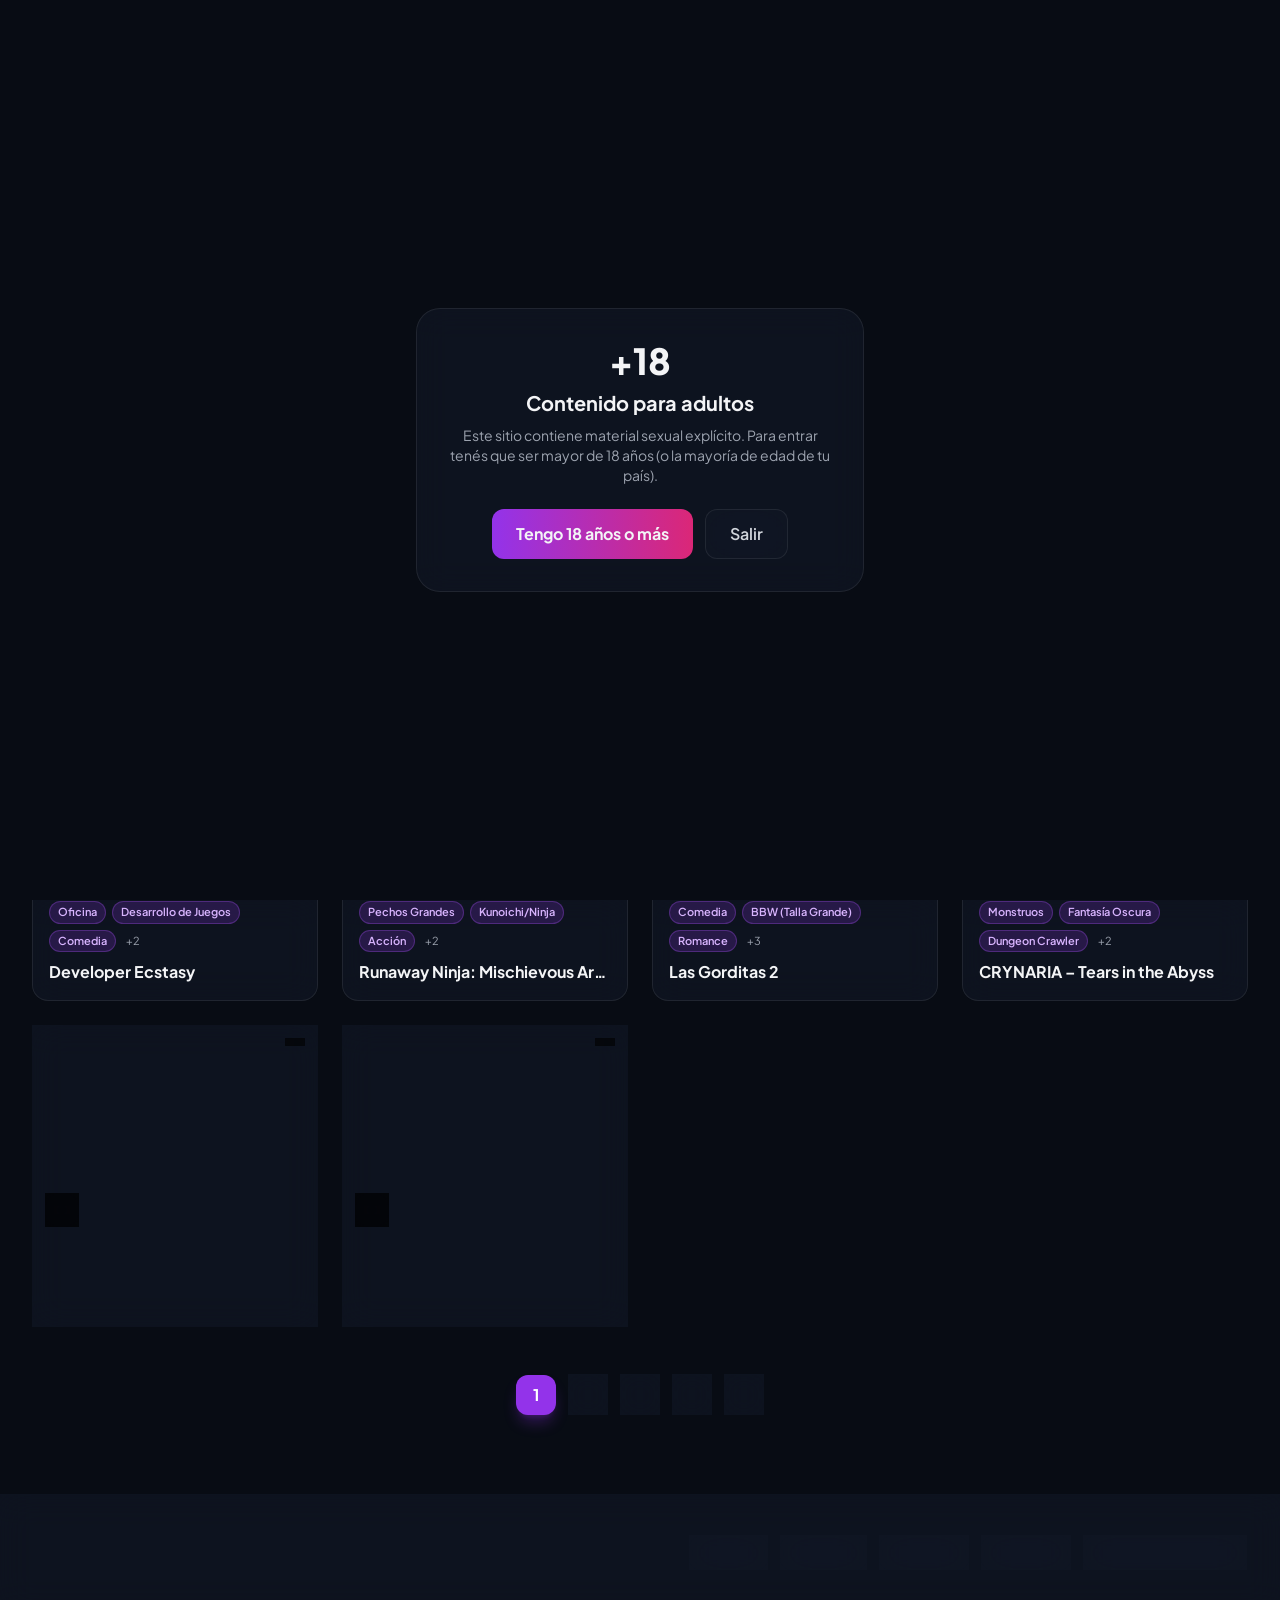
==== commit 1f3f7fa5: "Add files via upload" ====
--- a/index.html
+++ b/index.html
@@ -17,13 +17,13 @@
 <meta name="theme-color" content="#080C14">
 <!-- Ícono de la pestaña del navegador (favicon): cuadrado violeta con la letra N. Para cambiar la letra, editá la N dentro de la dirección de abajo. -->
 <link rel="icon" href="data:image/svg+xml,%3Csvg xmlns='http://www.w3.org/2000/svg' viewBox='0 0 64 64'%3E%3Crect width='64' height='64' rx='14' fill='%237c3aed'/%3E%3Ctext x='32' y='46' font-size='40' font-weight='800' text-anchor='middle' fill='white' font-family='Arial'%3EN%3C/text%3E%3C/svg%3E">
-<!-- Google Analytics (GA4): mide las visitas del sitio. ID de medición: G-CT44XJ4YHY. Para quitarlo, borrá estas dos etiquetas script. -->
-<script async src="https://www.googletagmanager.com/gtag/js?id=G-CT44XJ4YHY"></script>
+<!-- Google Analytics (GA4): mide las visitas del sitio. ID de medición: G-VWXX16ESML. Para quitarlo, borrá estas dos etiquetas script. -->
+<script async src="https://www.googletagmanager.com/gtag/js?id=G-VWXX16ESML"></script>
 <script>
 window.dataLayer=window.dataLayer||[];
 function gtag(){dataLayer.push(arguments)}
 gtag("js",new Date());
-gtag("config","G-CT44XJ4YHY");
+gtag("config","G-VWXX16ESML");
 </script>
 <!-- Estilos del diseño: styles.css lo genera Tailwind al ejecutar compilar.bat (lee las clases de este index.html). Tiene que estar en la misma carpeta que index.html. Cada vez que cambies clases del diseño, volvé a ejecutar compilar.bat. -->
 <link rel="stylesheet" href="styles.css">
@@ -102,6 +102,11 @@
 
 <!-- 4. CONTENIDO PRINCIPAL: selector de orden, tarjetas de juegos y paginación. -->
 <main class="max-w-7xl mx-auto px-4 sm:px-6 lg:px-8 mt-12 w-full flex-1">
+  <!-- TOP MENSUAL: los juegos a los que les pusiste un puesto (1, 2, 3...) en el panel. Se llena solo desde juegos.json. Si ningún juego tiene puesto, esta sección no se ve. -->
+  <section id="topMes" class="mb-12 hidden">
+    <h2 class="text-xl font-bold mb-4 flex items-center gap-2"><svg class="w-6 h-6 text-orange-500" viewBox="0 0 24 24" fill="rgba(249,115,22,.35)" stroke="currentColor" stroke-width="2" stroke-linecap="round" stroke-linejoin="round" aria-hidden="true"><path d="M8.5 14.5A2.5 2.5 0 0 0 11 12c0-1.38-.5-2-1-3-1.072-2.143-.224-4.054 2-6 .5 2.5 2 4.9 4 6.5 2 1.6 3 3.5 3 5.5a7 7 0 1 1-14 0c0-1.153.433-2.294 1-3a2.5 2.5 0 0 0 2.5 2.5z"/></svg><span>Top mensual</span></h2>
+    <div id="topLista" class="flex gap-4 overflow-x-auto no-scrollbar pb-2 snap-x"></div>
+  </section>
   <div class="flex flex-wrap items-center justify-between mb-4 gap-3">
     <h2 class="text-lg sm:text-xl font-bold flex items-center space-x-2"><span class="w-2 h-2 rounded-full bg-purple-500"></span><span>Últimos lanzamientos</span></h2>
     <!-- Selector para ordenar. "Más recientes" respeta el orden de juegos.json (el primero de la lista es el más nuevo). -->
@@ -157,8 +162,7 @@
       <p id="mDesc" class="text-sm text-gray-300 leading-relaxed"></p>
     </div>
     <!-- DESCARGA PARA PC: el juego completo, en inglés. -->
-    <h3 class="text-sm font-bold text-gray-200 mb-1 flex items-center gap-2"><svg class="w-4 h-4" viewBox="0 0 24 24" fill="none" stroke="currentColor" stroke-width="2" stroke-linecap="round" stroke-linejoin="round" aria-hidden="true"><rect width="20" height="14" x="2" y="3" rx="2"/><path d="M8 21h8M12 17v4"/></svg> Descargar para PC (Windows)</h3>
-    <p class="text-xs text-gray-500 mb-3">Juego completo, en inglés.</p>
+    <h3 class="text-sm font-bold text-gray-200 mb-3 flex items-center gap-2"><svg class="w-4 h-4" viewBox="0 0 24 24" fill="none" stroke="currentColor" stroke-width="2" stroke-linecap="round" stroke-linejoin="round" aria-hidden="true"><rect width="20" height="14" x="2" y="3" rx="2"/><path d="M8 21h8M12 17v4"/></svg> Descargar para PC (Windows)</h3>
     <div id="mPcJuego" class="grid grid-cols-1 sm:grid-cols-3 gap-3 mb-6"></div>
     <!-- TRADUCCIÓN AL ESPAÑOL PARA PC: va por separado, se instala sobre el juego de arriba. -->
     <h3 class="text-sm font-bold text-gray-200 mb-1 border-t border-white/10 pt-4">Traducción al español para PC</h3>
@@ -278,6 +282,21 @@
  $("pager").innerHTML=pages>1?Array.from({length:pages},(_,k)=>`<button data-p="${k+1}" class="w-10 h-10 rounded-xl font-bold ${k+1===page?"bg-purple-600 text-white shadow-lg shadow-purple-600/30":"glass glass-hover text-gray-300"}">${k+1}</button>`).join(""):"";
 }
 
+// ===== TOP MENSUAL =====
+// Dibuja el Top mensual: los juegos que tienen "top" (puesto) en juegos.json, ordenados por puesto (máximo 10). El número que se ve (#1, #2...) es el orden final.
+function renderTop(){
+ const lista=GAMES.map((g,i)=>({g,i})).filter(({g})=>g.top>0).sort((a,b)=>a.g.top-b.g.top).slice(0,10);
+ $("topMes").classList.toggle("hidden",!lista.length);
+ const colores=["bg-amber-400 text-black","bg-gray-300 text-black","bg-orange-600 text-white"];
+ $("topLista").innerHTML=lista.map(({g,i},k)=>`<div onclick="openModal(${i})" class="shrink-0 w-44 sm:w-52 snap-start glass glass-hover rounded-2xl overflow-hidden cursor-pointer transition-all">
+  <div class="aspect-[4/3] overflow-hidden relative ${g.img?"":"bg-gradient-to-br from-purple-900 to-pink-900 flex items-center justify-center"}">
+   ${g.img?`<img src="${g.img}" alt="${esc(g.t)}" loading="lazy" decoding="async" class="w-full h-full object-cover">`:`<span class="text-5xl font-black text-white/30">${esc(g.t[0])}</span>`}
+   <span class="absolute top-2 left-2 ${colores[k]||"bg-black/60 text-white"} text-xs font-extrabold px-2.5 py-1 rounded-lg">#${k+1}</span>
+  </div>
+  <div class="p-3"><h3 class="font-bold text-sm truncate">${esc(g.t)}</h3></div>
+ </div>`).join("");
+}
+
 // ===== CATEGORÍAS (se crean solas) =====
 // Cuántas categorías se muestran como acceso directo; el resto queda en "Más etiquetas".
 const CATS_VISIBLES=6;
@@ -338,8 +357,11 @@
 // Dibuja los botones de descarga de un bloque (juego de PC, traducción de PC o juego de Android). Si el bloque no tiene ningún enlace, se oculta completo (título, texto y botones).
 function patch(id,o){
  const links=[["Mega",o&&o.mega,"text-purple-300"],["Mediafire",o&&o.mf,"text-pink-300"],["Drive",o&&o.dr,"text-blue-300"]].filter(l=>ok(l[1]));
- const caja=$(id),texto=caja.previousElementSibling,titulo=texto&&texto.previousElementSibling,hay=links.length>0;
- [caja,texto,titulo].forEach(x=>{if(x)x.style.display=hay?"":"none"});
+ // Junto con los botones se ocultan el título y el texto de arriba (si los hay), para que no quede una sección vacía.
+ const caja=$(id),hay=links.length>0,arriba=[];
+ let x=caja.previousElementSibling;
+ while(x&&["P","H3"].includes(x.tagName)&&arriba.length<2){arriba.push(x);x=x.previousElementSibling}
+ [caja,...arriba].forEach(el=>{el.style.display=hay?"":"none"});
  caja.innerHTML=hay?links.map(l=>`<a href="${esc(l[1])}" target="_blank" rel="noopener" class="glass glass-hover p-2.5 rounded-xl text-center font-semibold text-sm ${l[2]}">${l[0]}</a>`).join(""):"";
 }
 // Cierra la ventana y devuelve la dirección y el título de la pestaña a la normalidad.
@@ -383,7 +405,7 @@
   const cv=o=>({mega:o&&o.mega,mf:o&&o.mediafire,dr:o&&o.drive});
   // Traduce los nombres de juegos.json (titulo, peso, sinopsis...) a los nombres cortos que usa el código.
   GAMES=data.map(j=>({
-   t:j.titulo||"Sin título",sz:j.peso||"",d:j.sinopsis||"",img:j.imagen||"",dest:!!j.destacado,fecha:j.fecha||"",act:j.actualizado||"",c:(Array.isArray(j.categorias)?j.categorias:[]).map(x=>String(x).trim()).filter(Boolean),
+   t:j.titulo||"Sin título",sz:j.peso||"",d:j.sinopsis||"",img:j.imagen||"",dest:!!j.destacado,top:parseInt(j.top,10)||0,fecha:j.fecha||"",act:j.actualizado||"",c:(Array.isArray(j.categorias)?j.categorias:[]).map(x=>String(x).trim()).filter(Boolean),
    pcJ:cv(j.pc&&j.pc.juego), pcT:cv(j.pc&&j.pc.traduccion), an:cv(j.android)
   }));
   // Crea para cada juego su "slug" (nombre para la dirección, sin tildes ni espacios) y un texto interno para buscar.
@@ -396,6 +418,7 @@
   $("hero").style.display=GAMES.length?"":"none"; // sin juegos, no se muestra el banner
   if(GAMES.length){$("featTitle").textContent=GAMES[FEATURED].t;$("featDesc").textContent=GAMES[FEATURED].d;$("featPc").style.display=GAMES[FEATURED].hasPc?"":"none";$("featAn").style.display=GAMES[FEATURED].hasAn?"":"none";if(GAMES[FEATURED].img)$("featBg").style.backgroundImage=`url(${JSON.stringify(GAMES[FEATURED].img)})`}
   renderCats();
+  renderTop();
   render();
   // Si la dirección trae ?juego=nombre, abre ese juego automáticamente.
   const sl=new URLSearchParams(location.search).get("juego");
--- a/styles.css
+++ b/styles.css
@@ -1,2 +1,2 @@
 *,:after,:before{--tw-border-spacing-x:0;--tw-border-spacing-y:0;--tw-translate-x:0;--tw-translate-y:0;--tw-rotate:0;--tw-skew-x:0;--tw-skew-y:0;--tw-scale-x:1;--tw-scale-y:1;--tw-pan-x: ;--tw-pan-y: ;--tw-pinch-zoom: ;--tw-scroll-snap-strictness:proximity;--tw-gradient-from-position: ;--tw-gradient-via-position: ;--tw-gradient-to-position: ;--tw-ordinal: ;--tw-slashed-zero: ;--tw-numeric-figure: ;--tw-numeric-spacing: ;--tw-numeric-fraction: ;--tw-ring-inset: ;--tw-ring-offset-width:0px;--tw-ring-offset-color:#fff;--tw-ring-color:rgba(59,130,246,.5);--tw-ring-offset-shadow:0 0 #0000;--tw-ring-shadow:0 0 #0000;--tw-shadow:0 0 #0000;--tw-shadow-colored:0 0 #0000;--tw-blur: ;--tw-brightness: ;--tw-contrast: ;--tw-grayscale: ;--tw-hue-rotate: ;--tw-invert: ;--tw-saturate: ;--tw-sepia: ;--tw-drop-shadow: ;--tw-backdrop-blur: ;--tw-backdrop-brightness: ;--tw-backdrop-contrast: ;--tw-backdrop-grayscale: ;--tw-backdrop-hue-rotate: ;--tw-backdrop-invert: ;--tw-backdrop-opacity: ;--tw-backdrop-saturate: ;--tw-backdrop-sepia: ;--tw-contain-size: ;--tw-contain-layout: ;--tw-contain-paint: ;--tw-contain-style: }::backdrop{--tw-border-spacing-x:0;--tw-border-spacing-y:0;--tw-translate-x:0;--tw-translate-y:0;--tw-rotate:0;--tw-skew-x:0;--tw-skew-y:0;--tw-scale-x:1;--tw-scale-y:1;--tw-pan-x: ;--tw-pan-y: ;--tw-pinch-zoom: ;--tw-scroll-snap-strictness:proximity;--tw-gradient-from-position: ;--tw-gradient-via-position: ;--tw-gradient-to-position: ;--tw-ordinal: ;--tw-slashed-zero: ;--tw-numeric-figure: ;--tw-numeric-spacing: ;--tw-numeric-fraction: ;--tw-ring-inset: ;--tw-ring-offset-width:0px;--tw-ring-offset-color:#fff;--tw-ring-color:rgba(59,130,246,.5);--tw-ring-offset-shadow:0 0 #0000;--tw-ring-shadow:0 0 #0000;--tw-shadow:0 0 #0000;--tw-shadow-colored:0 0 #0000;--tw-blur: ;--tw-brightness: ;--tw-contrast: ;--tw-grayscale: ;--tw-hue-rotate: ;--tw-invert: ;--tw-saturate: ;--tw-sepia: ;--tw-drop-shadow: ;--tw-backdrop-blur: ;--tw-backdrop-brightness: ;--tw-backdrop-contrast: ;--tw-backdrop-grayscale: ;--tw-backdrop-hue-rotate: ;--tw-backdrop-invert: ;--tw-backdrop-opacity: ;--tw-backdrop-saturate: ;--tw-backdrop-sepia: ;--tw-contain-size: ;--tw-contain-layout: ;--tw-contain-paint: ;--tw-contain-style: }
-/*! tailwindcss v3.4.17 | MIT License | https://tailwindcss.com*/*,:after,:before{box-sizing:border-box;border:0 solid #e5e7eb}:after,:before{--tw-content:""}:host,html{line-height:1.5;-webkit-text-size-adjust:100%;-moz-tab-size:4;-o-tab-size:4;tab-size:4;font-family:ui-sans-serif,system-ui,sans-serif,Apple Color Emoji,Segoe UI Emoji,Segoe UI Symbol,Noto Color Emoji;font-feature-settings:normal;font-variation-settings:normal;-webkit-tap-highlight-color:transparent}body{margin:0;line-height:inherit}hr{height:0;color:inherit;border-top-width:1px}abbr:where([title]){-webkit-text-decoration:underline dotted;text-decoration:underline dotted}h1,h2,h3,h4,h5,h6{font-size:inherit;font-weight:inherit}a{color:inherit;text-decoration:inherit}b,strong{font-weight:bolder}code,kbd,pre,samp{font-family:ui-monospace,SFMono-Regular,Menlo,Monaco,Consolas,Liberation Mono,Courier New,monospace;font-feature-settings:normal;font-variation-settings:normal;font-size:1em}small{font-size:80%}sub,sup{font-size:75%;line-height:0;position:relative;vertical-align:baseline}sub{bottom:-.25em}sup{top:-.5em}table{text-indent:0;border-color:inherit;border-collapse:collapse}button,input,optgroup,select,textarea{font-family:inherit;font-feature-settings:inherit;font-variation-settings:inherit;font-size:100%;font-weight:inherit;line-height:inherit;letter-spacing:inherit;color:inherit;margin:0;padding:0}button,select{text-transform:none}button,input:where([type=button]),input:where([type=reset]),input:where([type=submit]){-webkit-appearance:button;background-color:transparent;background-image:none}:-moz-focusring{outline:auto}:-moz-ui-invalid{box-shadow:none}progress{vertical-align:baseline}::-webkit-inner-spin-button,::-webkit-outer-spin-button{height:auto}[type=search]{-webkit-appearance:textfield;outline-offset:-2px}::-webkit-search-decoration{-webkit-appearance:none}::-webkit-file-upload-button{-webkit-appearance:button;font:inherit}summary{display:list-item}blockquote,dd,dl,figure,h1,h2,h3,h4,h5,h6,hr,p,pre{margin:0}fieldset{margin:0}fieldset,legend{padding:0}menu,ol,ul{list-style:none;margin:0;padding:0}dialog{padding:0}textarea{resize:vertical}input::-moz-placeholder,textarea::-moz-placeholder{opacity:1;color:#9ca3af}input::placeholder,textarea::placeholder{opacity:1;color:#9ca3af}[role=button],button{cursor:pointer}:disabled{cursor:default}audio,canvas,embed,iframe,img,object,svg,video{display:block;vertical-align:middle}img,video{max-width:100%;height:auto}[hidden]:where(:not([hidden=until-found])){display:none}.fixed{position:fixed}.absolute{position:absolute}.relative{position:relative}.sticky{position:sticky}.inset-0{inset:0}.bottom-3{bottom:.75rem}.left-3{left:.75rem}.right-0{right:0}.right-3{right:.75rem}.right-6{right:1.5rem}.top-0{top:0}.top-3{top:.75rem}.top-6{top:1.5rem}.top-full{top:100%}.z-10{z-index:10}.z-20{z-index:20}.z-50{z-index:50}.z-\[100\]{z-index:100}.mx-auto{margin-left:auto;margin-right:auto}.mb-1{margin-bottom:.25rem}.mb-2{margin-bottom:.5rem}.mb-3{margin-bottom:.75rem}.mb-4{margin-bottom:1rem}.mb-6{margin-bottom:1.5rem}.mt-1{margin-top:.25rem}.mt-12{margin-top:3rem}.mt-2{margin-top:.5rem}.mt-20{margin-top:5rem}.mt-3{margin-top:.75rem}.mt-6{margin-top:1.5rem}.line-clamp-2{overflow:hidden;display:-webkit-box;-webkit-box-orient:vertical;-webkit-line-clamp:2}.block{display:block}.flex{display:flex}.inline-flex{display:inline-flex}.grid{display:grid}.hidden{display:none}.aspect-\[4\/3\]{aspect-ratio:4/3}.h-10{height:2.5rem}.h-11{height:2.75rem}.h-2{height:.5rem}.h-3\.5{height:.875rem}.h-4{height:1rem}.h-5{height:1.25rem}.h-9{height:2.25rem}.h-full{height:100%}.max-h-\[90vh\]{max-height:90vh}.min-h-\[300px\]{min-height:300px}.min-h-screen{min-height:100vh}.w-10{width:2.5rem}.w-2{width:.5rem}.w-3\.5{width:.875rem}.w-4{width:1rem}.w-5{width:1.25rem}.w-9{width:2.25rem}.w-auto{width:auto}.w-full{width:100%}.min-w-0{min-width:0}.max-w-2xl{max-width:42rem}.max-w-7xl{max-width:80rem}.max-w-md{max-width:28rem}.max-w-xl{max-width:36rem}.flex-1{flex:1 1 0%}.cursor-pointer{cursor:pointer}.grid-cols-1{grid-template-columns:repeat(1,minmax(0,1fr))}.grid-cols-2{grid-template-columns:repeat(2,minmax(0,1fr))}.flex-col{flex-direction:column}.flex-wrap{flex-wrap:wrap}.items-center{align-items:center}.justify-end{justify-content:flex-end}.justify-center{justify-content:center}.justify-between{justify-content:space-between}.gap-1\.5{gap:.375rem}.gap-2{gap:.5rem}.gap-3{gap:.75rem}.gap-6{gap:1.5rem}.space-x-2>:not([hidden])~:not([hidden]){--tw-space-x-reverse:0;margin-right:calc(.5rem*var(--tw-space-x-reverse));margin-left:calc(.5rem*(1 - var(--tw-space-x-reverse)))}.space-x-3>:not([hidden])~:not([hidden]){--tw-space-x-reverse:0;margin-right:calc(.75rem*var(--tw-space-x-reverse));margin-left:calc(.75rem*(1 - var(--tw-space-x-reverse)))}.overflow-hidden{overflow:hidden}.overflow-y-auto{overflow-y:auto}.truncate{overflow:hidden;text-overflow:ellipsis}.truncate,.whitespace-nowrap{white-space:nowrap}.rounded-2xl{border-radius:1rem}.rounded-3xl{border-radius:1.5rem}.rounded-full{border-radius:9999px}.rounded-lg{border-radius:.5rem}.rounded-md{border-radius:.375rem}.rounded-xl{border-radius:.75rem}.border{border-width:1px}.border-b{border-bottom-width:1px}.border-t{border-top-width:1px}.border-green-400\/60{border-color:rgba(74,222,128,.6)}.border-pink-500\/30{border-color:rgba(236,72,153,.3)}.border-purple-400\/60{border-color:rgba(192,132,252,.6)}.border-purple-500\/30{border-color:rgba(168,85,247,.3)}.border-red-500\/30{border-color:rgba(239,68,68,.3)}.border-white\/10{border-color:hsla(0,0%,100%,.1)}.border-white\/5{border-color:hsla(0,0%,100%,.05)}.bg-\[\#080C14\]{--tw-bg-opacity:1;background-color:rgb(8 12 20/var(--tw-bg-opacity,1))}.bg-\[\#121826\]{--tw-bg-opacity:1;background-color:rgb(18 24 38/var(--tw-bg-opacity,1))}.bg-black\/30{background-color:rgba(0,0,0,.3)}.bg-black\/40{background-color:rgba(0,0,0,.4)}.bg-black\/60{background-color:rgba(0,0,0,.6)}.bg-black\/70{background-color:rgba(0,0,0,.7)}.bg-black\/80{background-color:rgba(0,0,0,.8)}.bg-blue-600{--tw-bg-opacity:1;background-color:rgb(37 99 235/var(--tw-bg-opacity,1))}.bg-pink-600{--tw-bg-opacity:1;background-color:rgb(219 39 119/var(--tw-bg-opacity,1))}.bg-pink-600\/20{background-color:rgba(219,39,119,.2)}.bg-purple-500{--tw-bg-opacity:1;background-color:rgb(168 85 247/var(--tw-bg-opacity,1))}.bg-purple-600{--tw-bg-opacity:1;background-color:rgb(147 51 234/var(--tw-bg-opacity,1))}.bg-purple-600\/20{background-color:rgba(147,51,234,.2)}.bg-purple-600\/30{background-color:rgba(147,51,234,.3)}.bg-purple-900\/60{background-color:rgba(88,28,135,.6)}.bg-red-500\/20{background-color:rgba(239,68,68,.2)}.bg-white\/10{background-color:hsla(0,0%,100%,.1)}.bg-white\/5{background-color:hsla(0,0%,100%,.05)}.bg-\[url\(\'https\:\/\/images\.unsplash\.com\/photo-1542751371-adc38448a05e\?q\=80\&w\=1600\'\)\]{background-image:url(https://images.unsplash.com/photo-1542751371-adc38448a05e?q=80&w=1600)}.bg-gradient-to-br{background-image:linear-gradient(to bottom right,var(--tw-gradient-stops))}.bg-gradient-to-r{background-image:linear-gradient(to right,var(--tw-gradient-stops))}.bg-gradient-to-t{background-image:linear-gradient(to top,var(--tw-gradient-stops))}.from-\[\#080C14\]{--tw-gradient-from:#080c14 var(--tw-gradient-from-position);--tw-gradient-to:rgba(8,12,20,0) var(--tw-gradient-to-position);--tw-gradient-stops:var(--tw-gradient-from),var(--tw-gradient-to)}.from-purple-600{--tw-gradient-from:#9333ea var(--tw-gradient-from-position);--tw-gradient-to:rgba(147,51,234,0) var(--tw-gradient-to-position);--tw-gradient-stops:var(--tw-gradient-from),var(--tw-gradient-to)}.from-purple-900{--tw-gradient-from:#581c87 var(--tw-gradient-from-position);--tw-gradient-to:rgba(88,28,135,0) var(--tw-gradient-to-position);--tw-gradient-stops:var(--tw-gradient-from),var(--tw-gradient-to)}.via-\[\#080C14\]\/60{--tw-gradient-to:rgba(8,12,20,0) var(--tw-gradient-to-position);--tw-gradient-stops:var(--tw-gradient-from),rgba(8,12,20,.6) var(--tw-gradient-via-position),var(--tw-gradient-to)}.to-pink-600{--tw-gradient-to:#db2777 var(--tw-gradient-to-position)}.to-pink-900{--tw-gradient-to:#831843 var(--tw-gradient-to-position)}.to-transparent{--tw-gradient-to:transparent var(--tw-gradient-to-position)}.bg-cover{background-size:cover}.bg-center{background-position:50%}.object-cover{-o-object-fit:cover;object-fit:cover}.p-1\.5{padding:.375rem}.p-2\.5{padding:.625rem}.p-3{padding:.75rem}.p-4{padding:1rem}.p-6{padding:1.5rem}.p-8{padding:2rem}.px-1{padding-left:.25rem;padding-right:.25rem}.px-2{padding-left:.5rem;padding-right:.5rem}.px-2\.5{padding-left:.625rem;padding-right:.625rem}.px-3{padding-left:.75rem;padding-right:.75rem}.px-4{padding-left:1rem;padding-right:1rem}.px-6{padding-left:1.5rem;padding-right:1.5rem}.py-0\.5{padding-top:.125rem;padding-bottom:.125rem}.py-1{padding-top:.25rem;padding-bottom:.25rem}.py-10{padding-top:2.5rem;padding-bottom:2.5rem}.py-16{padding-top:4rem;padding-bottom:4rem}.py-2{padding-top:.5rem;padding-bottom:.5rem}.py-3{padding-top:.75rem;padding-bottom:.75rem}.pr-10{padding-right:2.5rem}.pt-4{padding-top:1rem}.pt-8{padding-top:2rem}.text-left{text-align:left}.text-center{text-align:center}.text-2xl{font-size:1.5rem;line-height:2rem}.text-3xl{font-size:1.875rem;line-height:2.25rem}.text-4xl{font-size:2.25rem;line-height:2.5rem}.text-6xl{font-size:3.75rem;line-height:1}.text-\[11px\]{font-size:11px}.text-base{font-size:1rem;line-height:1.5rem}.text-lg{font-size:1.125rem;line-height:1.75rem}.text-sm{font-size:.875rem;line-height:1.25rem}.text-xl{font-size:1.25rem;line-height:1.75rem}.text-xs{font-size:.75rem;line-height:1rem}.font-black{font-weight:900}.font-bold{font-weight:700}.font-extrabold{font-weight:800}.font-semibold{font-weight:600}.leading-relaxed{line-height:1.625}.tracking-tight{letter-spacing:-.025em}.text-blue-300{--tw-text-opacity:1;color:rgb(147 197 253/var(--tw-text-opacity,1))}.text-gray-200{--tw-text-opacity:1;color:rgb(229 231 235/var(--tw-text-opacity,1))}.text-gray-300{--tw-text-opacity:1;color:rgb(209 213 219/var(--tw-text-opacity,1))}.text-gray-400{--tw-text-opacity:1;color:rgb(156 163 175/var(--tw-text-opacity,1))}.text-gray-500{--tw-text-opacity:1;color:rgb(107 114 128/var(--tw-text-opacity,1))}.text-green-300{--tw-text-opacity:1;color:rgb(134 239 172/var(--tw-text-opacity,1))}.text-pink-300{--tw-text-opacity:1;color:rgb(249 168 212/var(--tw-text-opacity,1))}.text-purple-300{--tw-text-opacity:1;color:rgb(216 180 254/var(--tw-text-opacity,1))}.text-purple-400{--tw-text-opacity:1;color:rgb(192 132 252/var(--tw-text-opacity,1))}.text-red-300{--tw-text-opacity:1;color:rgb(252 165 165/var(--tw-text-opacity,1))}.text-red-400{--tw-text-opacity:1;color:rgb(248 113 113/var(--tw-text-opacity,1))}.text-white{--tw-text-opacity:1;color:rgb(255 255 255/var(--tw-text-opacity,1))}.text-white\/30{color:hsla(0,0%,100%,.3)}.text-white\/40{color:hsla(0,0%,100%,.4)}.opacity-40{opacity:.4}.opacity-60{opacity:.6}.shadow-2xl{--tw-shadow:0 25px 50px -12px rgba(0,0,0,.25);--tw-shadow-colored:0 25px 50px -12px var(--tw-shadow-color)}.shadow-2xl,.shadow-lg{box-shadow:var(--tw-ring-offset-shadow,0 0 #0000),var(--tw-ring-shadow,0 0 #0000),var(--tw-shadow)}.shadow-lg{--tw-shadow:0 10px 15px -3px rgba(0,0,0,.1),0 4px 6px -4px rgba(0,0,0,.1);--tw-shadow-colored:0 10px 15px -3px var(--tw-shadow-color),0 4px 6px -4px var(--tw-shadow-color)}.shadow-md{--tw-shadow:0 4px 6px -1px rgba(0,0,0,.1),0 2px 4px -2px rgba(0,0,0,.1);--tw-shadow-colored:0 4px 6px -1px var(--tw-shadow-color),0 2px 4px -2px var(--tw-shadow-color);box-shadow:var(--tw-ring-offset-shadow,0 0 #0000),var(--tw-ring-shadow,0 0 #0000),var(--tw-shadow)}.shadow-purple-600\/20{--tw-shadow-color:rgba(147,51,234,.2);--tw-shadow:var(--tw-shadow-colored)}.shadow-purple-600\/30{--tw-shadow-color:rgba(147,51,234,.3);--tw-shadow:var(--tw-shadow-colored)}.filter{filter:var(--tw-blur) var(--tw-brightness) var(--tw-contrast) var(--tw-grayscale) var(--tw-hue-rotate) var(--tw-invert) var(--tw-saturate) var(--tw-sepia) var(--tw-drop-shadow)}.backdrop-blur-md{--tw-backdrop-blur:blur(12px);-webkit-backdrop-filter:var(--tw-backdrop-blur) var(--tw-backdrop-brightness) var(--tw-backdrop-contrast) var(--tw-backdrop-grayscale) var(--tw-backdrop-hue-rotate) var(--tw-backdrop-invert) var(--tw-backdrop-opacity) var(--tw-backdrop-saturate) var(--tw-backdrop-sepia);backdrop-filter:var(--tw-backdrop-blur) var(--tw-backdrop-brightness) var(--tw-backdrop-contrast) var(--tw-backdrop-grayscale) var(--tw-backdrop-hue-rotate) var(--tw-backdrop-invert) var(--tw-backdrop-opacity) var(--tw-backdrop-saturate) var(--tw-backdrop-sepia)}.transition-all{transition-property:all;transition-timing-function:cubic-bezier(.4,0,.2,1);transition-duration:.15s}.transition-transform{transition-property:transform;transition-timing-function:cubic-bezier(.4,0,.2,1);transition-duration:.15s}.duration-300{transition-duration:.3s}.duration-500{transition-duration:.5s}.selection\:bg-purple-600 ::-moz-selection{--tw-bg-opacity:1;background-color:rgb(147 51 234/var(--tw-bg-opacity,1))}.selection\:bg-purple-600 ::selection{--tw-bg-opacity:1;background-color:rgb(147 51 234/var(--tw-bg-opacity,1))}.selection\:text-white ::-moz-selection{--tw-text-opacity:1;color:rgb(255 255 255/var(--tw-text-opacity,1))}.selection\:text-white ::selection{--tw-text-opacity:1;color:rgb(255 255 255/var(--tw-text-opacity,1))}.selection\:bg-purple-600::-moz-selection{--tw-bg-opacity:1;background-color:rgb(147 51 234/var(--tw-bg-opacity,1))}.selection\:bg-purple-600::selection{--tw-bg-opacity:1;background-color:rgb(147 51 234/var(--tw-bg-opacity,1))}.selection\:text-white::-moz-selection{--tw-text-opacity:1;color:rgb(255 255 255/var(--tw-text-opacity,1))}.selection\:text-white::selection{--tw-text-opacity:1;color:rgb(255 255 255/var(--tw-text-opacity,1))}.hover\:bg-pink-600:hover{--tw-bg-opacity:1;background-color:rgb(219 39 119/var(--tw-bg-opacity,1))}.hover\:bg-purple-600:hover{--tw-bg-opacity:1;background-color:rgb(147 51 234/var(--tw-bg-opacity,1))}.hover\:bg-white\/10:hover{background-color:hsla(0,0%,100%,.1)}.hover\:bg-white\/5:hover{background-color:hsla(0,0%,100%,.05)}.hover\:from-purple-500:hover{--tw-gradient-from:#a855f7 var(--tw-gradient-from-position);--tw-gradient-to:rgba(168,85,247,0) var(--tw-gradient-to-position);--tw-gradient-stops:var(--tw-gradient-from),var(--tw-gradient-to)}.hover\:to-pink-500:hover{--tw-gradient-to:#ec4899 var(--tw-gradient-to-position)}.hover\:text-white:hover{--tw-text-opacity:1;color:rgb(255 255 255/var(--tw-text-opacity,1))}.focus\:border-purple-500:focus{--tw-border-opacity:1;border-color:rgb(168 85 247/var(--tw-border-opacity,1))}.focus\:outline-none:focus{outline:2px solid transparent;outline-offset:2px}.group:hover .group-hover\:scale-105{--tw-scale-x:1.05;--tw-scale-y:1.05;transform:translate(var(--tw-translate-x),var(--tw-translate-y)) rotate(var(--tw-rotate)) skewX(var(--tw-skew-x)) skewY(var(--tw-skew-y)) scaleX(var(--tw-scale-x)) scaleY(var(--tw-scale-y))}@media (min-width:640px){.sm\:h-12{height:3rem}.sm\:h-20{height:5rem}.sm\:min-h-\[400px\]{min-height:400px}.sm\:w-64{width:16rem}.sm\:w-72{width:18rem}.sm\:w-auto{width:auto}.sm\:flex-none{flex:none}.sm\:grid-cols-3{grid-template-columns:repeat(3,minmax(0,1fr))}.sm\:flex-row{flex-direction:row}.sm\:flex-nowrap{flex-wrap:nowrap}.sm\:gap-4{gap:1rem}.sm\:gap-6{gap:1.5rem}.sm\:p-12{padding:3rem}.sm\:p-8{padding:2rem}.sm\:px-4{padding-left:1rem;padding-right:1rem}.sm\:px-6{padding-left:1.5rem;padding-right:1.5rem}.sm\:py-0{padding-top:0;padding-bottom:0}.sm\:text-5xl{font-size:3rem;line-height:1}.sm\:text-base{font-size:1rem;line-height:1.5rem}.sm\:text-xl{font-size:1.25rem;line-height:1.75rem}}@media (min-width:1024px){.lg\:grid-cols-4{grid-template-columns:repeat(4,minmax(0,1fr))}.lg\:px-8{padding-left:2rem;padding-right:2rem}}+/*! tailwindcss v3.4.17 | MIT License | https://tailwindcss.com*/*,:after,:before{box-sizing:border-box;border:0 solid #e5e7eb}:after,:before{--tw-content:""}:host,html{line-height:1.5;-webkit-text-size-adjust:100%;-moz-tab-size:4;-o-tab-size:4;tab-size:4;font-family:ui-sans-serif,system-ui,sans-serif,Apple Color Emoji,Segoe UI Emoji,Segoe UI Symbol,Noto Color Emoji;font-feature-settings:normal;font-variation-settings:normal;-webkit-tap-highlight-color:transparent}body{margin:0;line-height:inherit}hr{height:0;color:inherit;border-top-width:1px}abbr:where([title]){-webkit-text-decoration:underline dotted;text-decoration:underline dotted}h1,h2,h3,h4,h5,h6{font-size:inherit;font-weight:inherit}a{color:inherit;text-decoration:inherit}b,strong{font-weight:bolder}code,kbd,pre,samp{font-family:ui-monospace,SFMono-Regular,Menlo,Monaco,Consolas,Liberation Mono,Courier New,monospace;font-feature-settings:normal;font-variation-settings:normal;font-size:1em}small{font-size:80%}sub,sup{font-size:75%;line-height:0;position:relative;vertical-align:baseline}sub{bottom:-.25em}sup{top:-.5em}table{text-indent:0;border-color:inherit;border-collapse:collapse}button,input,optgroup,select,textarea{font-family:inherit;font-feature-settings:inherit;font-variation-settings:inherit;font-size:100%;font-weight:inherit;line-height:inherit;letter-spacing:inherit;color:inherit;margin:0;padding:0}button,select{text-transform:none}button,input:where([type=button]),input:where([type=reset]),input:where([type=submit]){-webkit-appearance:button;background-color:transparent;background-image:none}:-moz-focusring{outline:auto}:-moz-ui-invalid{box-shadow:none}progress{vertical-align:baseline}::-webkit-inner-spin-button,::-webkit-outer-spin-button{height:auto}[type=search]{-webkit-appearance:textfield;outline-offset:-2px}::-webkit-search-decoration{-webkit-appearance:none}::-webkit-file-upload-button{-webkit-appearance:button;font:inherit}summary{display:list-item}blockquote,dd,dl,figure,h1,h2,h3,h4,h5,h6,hr,p,pre{margin:0}fieldset{margin:0}fieldset,legend{padding:0}menu,ol,ul{list-style:none;margin:0;padding:0}dialog{padding:0}textarea{resize:vertical}input::-moz-placeholder,textarea::-moz-placeholder{opacity:1;color:#9ca3af}input::placeholder,textarea::placeholder{opacity:1;color:#9ca3af}[role=button],button{cursor:pointer}:disabled{cursor:default}audio,canvas,embed,iframe,img,object,svg,video{display:block;vertical-align:middle}img,video{max-width:100%;height:auto}[hidden]:where(:not([hidden=until-found])){display:none}.fixed{position:fixed}.absolute{position:absolute}.relative{position:relative}.sticky{position:sticky}.inset-0{inset:0}.bottom-3{bottom:.75rem}.left-2{left:.5rem}.left-3{left:.75rem}.right-0{right:0}.right-3{right:.75rem}.right-6{right:1.5rem}.top-0{top:0}.top-2{top:.5rem}.top-3{top:.75rem}.top-6{top:1.5rem}.top-full{top:100%}.z-10{z-index:10}.z-20{z-index:20}.z-50{z-index:50}.z-\[100\]{z-index:100}.mx-auto{margin-left:auto;margin-right:auto}.mb-1{margin-bottom:.25rem}.mb-12{margin-bottom:3rem}.mb-2{margin-bottom:.5rem}.mb-3{margin-bottom:.75rem}.mb-4{margin-bottom:1rem}.mb-6{margin-bottom:1.5rem}.mt-1{margin-top:.25rem}.mt-12{margin-top:3rem}.mt-2{margin-top:.5rem}.mt-20{margin-top:5rem}.mt-3{margin-top:.75rem}.mt-6{margin-top:1.5rem}.line-clamp-2{overflow:hidden;display:-webkit-box;-webkit-box-orient:vertical;-webkit-line-clamp:2}.block{display:block}.flex{display:flex}.inline-flex{display:inline-flex}.grid{display:grid}.hidden{display:none}.aspect-\[4\/3\]{aspect-ratio:4/3}.h-10{height:2.5rem}.h-11{height:2.75rem}.h-2{height:.5rem}.h-3\.5{height:.875rem}.h-4{height:1rem}.h-5{height:1.25rem}.h-6{height:1.5rem}.h-9{height:2.25rem}.h-full{height:100%}.max-h-\[90vh\]{max-height:90vh}.min-h-\[300px\]{min-height:300px}.min-h-screen{min-height:100vh}.w-10{width:2.5rem}.w-2{width:.5rem}.w-3\.5{width:.875rem}.w-4{width:1rem}.w-44{width:11rem}.w-5{width:1.25rem}.w-6{width:1.5rem}.w-9{width:2.25rem}.w-auto{width:auto}.w-full{width:100%}.min-w-0{min-width:0}.max-w-2xl{max-width:42rem}.max-w-7xl{max-width:80rem}.max-w-md{max-width:28rem}.max-w-xl{max-width:36rem}.flex-1{flex:1 1 0%}.shrink-0{flex-shrink:0}.cursor-pointer{cursor:pointer}.snap-x{scroll-snap-type:x var(--tw-scroll-snap-strictness)}.snap-start{scroll-snap-align:start}.grid-cols-1{grid-template-columns:repeat(1,minmax(0,1fr))}.grid-cols-2{grid-template-columns:repeat(2,minmax(0,1fr))}.flex-col{flex-direction:column}.flex-wrap{flex-wrap:wrap}.items-center{align-items:center}.justify-end{justify-content:flex-end}.justify-center{justify-content:center}.justify-between{justify-content:space-between}.gap-1\.5{gap:.375rem}.gap-2{gap:.5rem}.gap-3{gap:.75rem}.gap-4{gap:1rem}.gap-6{gap:1.5rem}.space-x-2>:not([hidden])~:not([hidden]){--tw-space-x-reverse:0;margin-right:calc(.5rem*var(--tw-space-x-reverse));margin-left:calc(.5rem*(1 - var(--tw-space-x-reverse)))}.space-x-3>:not([hidden])~:not([hidden]){--tw-space-x-reverse:0;margin-right:calc(.75rem*var(--tw-space-x-reverse));margin-left:calc(.75rem*(1 - var(--tw-space-x-reverse)))}.overflow-hidden{overflow:hidden}.overflow-x-auto{overflow-x:auto}.overflow-y-auto{overflow-y:auto}.truncate{overflow:hidden;text-overflow:ellipsis}.truncate,.whitespace-nowrap{white-space:nowrap}.rounded-2xl{border-radius:1rem}.rounded-3xl{border-radius:1.5rem}.rounded-full{border-radius:9999px}.rounded-lg{border-radius:.5rem}.rounded-md{border-radius:.375rem}.rounded-xl{border-radius:.75rem}.border{border-width:1px}.border-b{border-bottom-width:1px}.border-t{border-top-width:1px}.border-green-400\/60{border-color:rgba(74,222,128,.6)}.border-pink-500\/30{border-color:rgba(236,72,153,.3)}.border-purple-400\/60{border-color:rgba(192,132,252,.6)}.border-purple-500\/30{border-color:rgba(168,85,247,.3)}.border-red-500\/30{border-color:rgba(239,68,68,.3)}.border-white\/10{border-color:hsla(0,0%,100%,.1)}.border-white\/5{border-color:hsla(0,0%,100%,.05)}.bg-\[\#080C14\]{--tw-bg-opacity:1;background-color:rgb(8 12 20/var(--tw-bg-opacity,1))}.bg-\[\#121826\]{--tw-bg-opacity:1;background-color:rgb(18 24 38/var(--tw-bg-opacity,1))}.bg-amber-400{--tw-bg-opacity:1;background-color:rgb(251 191 36/var(--tw-bg-opacity,1))}.bg-black\/30{background-color:rgba(0,0,0,.3)}.bg-black\/40{background-color:rgba(0,0,0,.4)}.bg-black\/60{background-color:rgba(0,0,0,.6)}.bg-black\/70{background-color:rgba(0,0,0,.7)}.bg-black\/80{background-color:rgba(0,0,0,.8)}.bg-blue-600{--tw-bg-opacity:1;background-color:rgb(37 99 235/var(--tw-bg-opacity,1))}.bg-gray-300{--tw-bg-opacity:1;background-color:rgb(209 213 219/var(--tw-bg-opacity,1))}.bg-orange-600{--tw-bg-opacity:1;background-color:rgb(234 88 12/var(--tw-bg-opacity,1))}.bg-pink-600{--tw-bg-opacity:1;background-color:rgb(219 39 119/var(--tw-bg-opacity,1))}.bg-pink-600\/20{background-color:rgba(219,39,119,.2)}.bg-purple-500{--tw-bg-opacity:1;background-color:rgb(168 85 247/var(--tw-bg-opacity,1))}.bg-purple-600{--tw-bg-opacity:1;background-color:rgb(147 51 234/var(--tw-bg-opacity,1))}.bg-purple-600\/20{background-color:rgba(147,51,234,.2)}.bg-purple-600\/30{background-color:rgba(147,51,234,.3)}.bg-purple-900\/60{background-color:rgba(88,28,135,.6)}.bg-red-500\/20{background-color:rgba(239,68,68,.2)}.bg-white\/10{background-color:hsla(0,0%,100%,.1)}.bg-white\/5{background-color:hsla(0,0%,100%,.05)}.bg-\[url\(\'https\:\/\/images\.unsplash\.com\/photo-1542751371-adc38448a05e\?q\=80\&w\=1600\'\)\]{background-image:url(https://images.unsplash.com/photo-1542751371-adc38448a05e?q=80&w=1600)}.bg-gradient-to-br{background-image:linear-gradient(to bottom right,var(--tw-gradient-stops))}.bg-gradient-to-r{background-image:linear-gradient(to right,var(--tw-gradient-stops))}.bg-gradient-to-t{background-image:linear-gradient(to top,var(--tw-gradient-stops))}.from-\[\#080C14\]{--tw-gradient-from:#080c14 var(--tw-gradient-from-position);--tw-gradient-to:rgba(8,12,20,0) var(--tw-gradient-to-position);--tw-gradient-stops:var(--tw-gradient-from),var(--tw-gradient-to)}.from-purple-600{--tw-gradient-from:#9333ea var(--tw-gradient-from-position);--tw-gradient-to:rgba(147,51,234,0) var(--tw-gradient-to-position);--tw-gradient-stops:var(--tw-gradient-from),var(--tw-gradient-to)}.from-purple-900{--tw-gradient-from:#581c87 var(--tw-gradient-from-position);--tw-gradient-to:rgba(88,28,135,0) var(--tw-gradient-to-position);--tw-gradient-stops:var(--tw-gradient-from),var(--tw-gradient-to)}.via-\[\#080C14\]\/60{--tw-gradient-to:rgba(8,12,20,0) var(--tw-gradient-to-position);--tw-gradient-stops:var(--tw-gradient-from),rgba(8,12,20,.6) var(--tw-gradient-via-position),var(--tw-gradient-to)}.to-pink-600{--tw-gradient-to:#db2777 var(--tw-gradient-to-position)}.to-pink-900{--tw-gradient-to:#831843 var(--tw-gradient-to-position)}.to-transparent{--tw-gradient-to:transparent var(--tw-gradient-to-position)}.bg-cover{background-size:cover}.bg-center{background-position:50%}.object-cover{-o-object-fit:cover;object-fit:cover}.p-1\.5{padding:.375rem}.p-2\.5{padding:.625rem}.p-3{padding:.75rem}.p-4{padding:1rem}.p-6{padding:1.5rem}.p-8{padding:2rem}.px-1{padding-left:.25rem;padding-right:.25rem}.px-2{padding-left:.5rem;padding-right:.5rem}.px-2\.5{padding-left:.625rem;padding-right:.625rem}.px-3{padding-left:.75rem;padding-right:.75rem}.px-4{padding-left:1rem;padding-right:1rem}.px-6{padding-left:1.5rem;padding-right:1.5rem}.py-0\.5{padding-top:.125rem;padding-bottom:.125rem}.py-1{padding-top:.25rem;padding-bottom:.25rem}.py-10{padding-top:2.5rem;padding-bottom:2.5rem}.py-16{padding-top:4rem;padding-bottom:4rem}.py-2{padding-top:.5rem;padding-bottom:.5rem}.py-3{padding-top:.75rem;padding-bottom:.75rem}.pb-2{padding-bottom:.5rem}.pr-10{padding-right:2.5rem}.pt-4{padding-top:1rem}.pt-8{padding-top:2rem}.text-left{text-align:left}.text-center{text-align:center}.text-2xl{font-size:1.5rem;line-height:2rem}.text-3xl{font-size:1.875rem;line-height:2.25rem}.text-4xl{font-size:2.25rem;line-height:2.5rem}.text-5xl{font-size:3rem;line-height:1}.text-6xl{font-size:3.75rem;line-height:1}.text-\[11px\]{font-size:11px}.text-base{font-size:1rem;line-height:1.5rem}.text-lg{font-size:1.125rem;line-height:1.75rem}.text-sm{font-size:.875rem;line-height:1.25rem}.text-xl{font-size:1.25rem;line-height:1.75rem}.text-xs{font-size:.75rem;line-height:1rem}.font-black{font-weight:900}.font-bold{font-weight:700}.font-extrabold{font-weight:800}.font-semibold{font-weight:600}.leading-relaxed{line-height:1.625}.tracking-tight{letter-spacing:-.025em}.text-black{--tw-text-opacity:1;color:rgb(0 0 0/var(--tw-text-opacity,1))}.text-blue-300{--tw-text-opacity:1;color:rgb(147 197 253/var(--tw-text-opacity,1))}.text-gray-200{--tw-text-opacity:1;color:rgb(229 231 235/var(--tw-text-opacity,1))}.text-gray-300{--tw-text-opacity:1;color:rgb(209 213 219/var(--tw-text-opacity,1))}.text-gray-400{--tw-text-opacity:1;color:rgb(156 163 175/var(--tw-text-opacity,1))}.text-gray-500{--tw-text-opacity:1;color:rgb(107 114 128/var(--tw-text-opacity,1))}.text-green-300{--tw-text-opacity:1;color:rgb(134 239 172/var(--tw-text-opacity,1))}.text-orange-500{--tw-text-opacity:1;color:rgb(249 115 22/var(--tw-text-opacity,1))}.text-pink-300{--tw-text-opacity:1;color:rgb(249 168 212/var(--tw-text-opacity,1))}.text-purple-300{--tw-text-opacity:1;color:rgb(216 180 254/var(--tw-text-opacity,1))}.text-purple-400{--tw-text-opacity:1;color:rgb(192 132 252/var(--tw-text-opacity,1))}.text-red-300{--tw-text-opacity:1;color:rgb(252 165 165/var(--tw-text-opacity,1))}.text-red-400{--tw-text-opacity:1;color:rgb(248 113 113/var(--tw-text-opacity,1))}.text-white{--tw-text-opacity:1;color:rgb(255 255 255/var(--tw-text-opacity,1))}.text-white\/30{color:hsla(0,0%,100%,.3)}.text-white\/40{color:hsla(0,0%,100%,.4)}.opacity-40{opacity:.4}.opacity-60{opacity:.6}.shadow-2xl{--tw-shadow:0 25px 50px -12px rgba(0,0,0,.25);--tw-shadow-colored:0 25px 50px -12px var(--tw-shadow-color)}.shadow-2xl,.shadow-lg{box-shadow:var(--tw-ring-offset-shadow,0 0 #0000),var(--tw-ring-shadow,0 0 #0000),var(--tw-shadow)}.shadow-lg{--tw-shadow:0 10px 15px -3px rgba(0,0,0,.1),0 4px 6px -4px rgba(0,0,0,.1);--tw-shadow-colored:0 10px 15px -3px var(--tw-shadow-color),0 4px 6px -4px var(--tw-shadow-color)}.shadow-md{--tw-shadow:0 4px 6px -1px rgba(0,0,0,.1),0 2px 4px -2px rgba(0,0,0,.1);--tw-shadow-colored:0 4px 6px -1px var(--tw-shadow-color),0 2px 4px -2px var(--tw-shadow-color);box-shadow:var(--tw-ring-offset-shadow,0 0 #0000),var(--tw-ring-shadow,0 0 #0000),var(--tw-shadow)}.shadow-purple-600\/20{--tw-shadow-color:rgba(147,51,234,.2);--tw-shadow:var(--tw-shadow-colored)}.shadow-purple-600\/30{--tw-shadow-color:rgba(147,51,234,.3);--tw-shadow:var(--tw-shadow-colored)}.filter{filter:var(--tw-blur) var(--tw-brightness) var(--tw-contrast) var(--tw-grayscale) var(--tw-hue-rotate) var(--tw-invert) var(--tw-saturate) var(--tw-sepia) var(--tw-drop-shadow)}.backdrop-blur-md{--tw-backdrop-blur:blur(12px);-webkit-backdrop-filter:var(--tw-backdrop-blur) var(--tw-backdrop-brightness) var(--tw-backdrop-contrast) var(--tw-backdrop-grayscale) var(--tw-backdrop-hue-rotate) var(--tw-backdrop-invert) var(--tw-backdrop-opacity) var(--tw-backdrop-saturate) var(--tw-backdrop-sepia);backdrop-filter:var(--tw-backdrop-blur) var(--tw-backdrop-brightness) var(--tw-backdrop-contrast) var(--tw-backdrop-grayscale) var(--tw-backdrop-hue-rotate) var(--tw-backdrop-invert) var(--tw-backdrop-opacity) var(--tw-backdrop-saturate) var(--tw-backdrop-sepia)}.transition-all{transition-property:all;transition-timing-function:cubic-bezier(.4,0,.2,1);transition-duration:.15s}.transition-transform{transition-property:transform;transition-timing-function:cubic-bezier(.4,0,.2,1);transition-duration:.15s}.duration-300{transition-duration:.3s}.duration-500{transition-duration:.5s}.selection\:bg-purple-600 ::-moz-selection{--tw-bg-opacity:1;background-color:rgb(147 51 234/var(--tw-bg-opacity,1))}.selection\:bg-purple-600 ::selection{--tw-bg-opacity:1;background-color:rgb(147 51 234/var(--tw-bg-opacity,1))}.selection\:text-white ::-moz-selection{--tw-text-opacity:1;color:rgb(255 255 255/var(--tw-text-opacity,1))}.selection\:text-white ::selection{--tw-text-opacity:1;color:rgb(255 255 255/var(--tw-text-opacity,1))}.selection\:bg-purple-600::-moz-selection{--tw-bg-opacity:1;background-color:rgb(147 51 234/var(--tw-bg-opacity,1))}.selection\:bg-purple-600::selection{--tw-bg-opacity:1;background-color:rgb(147 51 234/var(--tw-bg-opacity,1))}.selection\:text-white::-moz-selection{--tw-text-opacity:1;color:rgb(255 255 255/var(--tw-text-opacity,1))}.selection\:text-white::selection{--tw-text-opacity:1;color:rgb(255 255 255/var(--tw-text-opacity,1))}.hover\:bg-pink-600:hover{--tw-bg-opacity:1;background-color:rgb(219 39 119/var(--tw-bg-opacity,1))}.hover\:bg-purple-600:hover{--tw-bg-opacity:1;background-color:rgb(147 51 234/var(--tw-bg-opacity,1))}.hover\:bg-white\/10:hover{background-color:hsla(0,0%,100%,.1)}.hover\:bg-white\/5:hover{background-color:hsla(0,0%,100%,.05)}.hover\:from-purple-500:hover{--tw-gradient-from:#a855f7 var(--tw-gradient-from-position);--tw-gradient-to:rgba(168,85,247,0) var(--tw-gradient-to-position);--tw-gradient-stops:var(--tw-gradient-from),var(--tw-gradient-to)}.hover\:to-pink-500:hover{--tw-gradient-to:#ec4899 var(--tw-gradient-to-position)}.hover\:text-white:hover{--tw-text-opacity:1;color:rgb(255 255 255/var(--tw-text-opacity,1))}.focus\:border-purple-500:focus{--tw-border-opacity:1;border-color:rgb(168 85 247/var(--tw-border-opacity,1))}.focus\:outline-none:focus{outline:2px solid transparent;outline-offset:2px}.group:hover .group-hover\:scale-105{--tw-scale-x:1.05;--tw-scale-y:1.05;transform:translate(var(--tw-translate-x),var(--tw-translate-y)) rotate(var(--tw-rotate)) skewX(var(--tw-skew-x)) skewY(var(--tw-skew-y)) scaleX(var(--tw-scale-x)) scaleY(var(--tw-scale-y))}@media (min-width:640px){.sm\:h-12{height:3rem}.sm\:h-20{height:5rem}.sm\:min-h-\[400px\]{min-height:400px}.sm\:w-52{width:13rem}.sm\:w-64{width:16rem}.sm\:w-72{width:18rem}.sm\:w-auto{width:auto}.sm\:flex-none{flex:none}.sm\:grid-cols-3{grid-template-columns:repeat(3,minmax(0,1fr))}.sm\:flex-row{flex-direction:row}.sm\:flex-nowrap{flex-wrap:nowrap}.sm\:gap-4{gap:1rem}.sm\:gap-6{gap:1.5rem}.sm\:p-12{padding:3rem}.sm\:p-8{padding:2rem}.sm\:px-4{padding-left:1rem;padding-right:1rem}.sm\:px-6{padding-left:1.5rem;padding-right:1.5rem}.sm\:py-0{padding-top:0;padding-bottom:0}.sm\:text-5xl{font-size:3rem;line-height:1}.sm\:text-base{font-size:1rem;line-height:1.5rem}.sm\:text-xl{font-size:1.25rem;line-height:1.75rem}}@media (min-width:1024px){.lg\:grid-cols-4{grid-template-columns:repeat(4,minmax(0,1fr))}.lg\:px-8{padding-left:2rem;padding-right:2rem}}
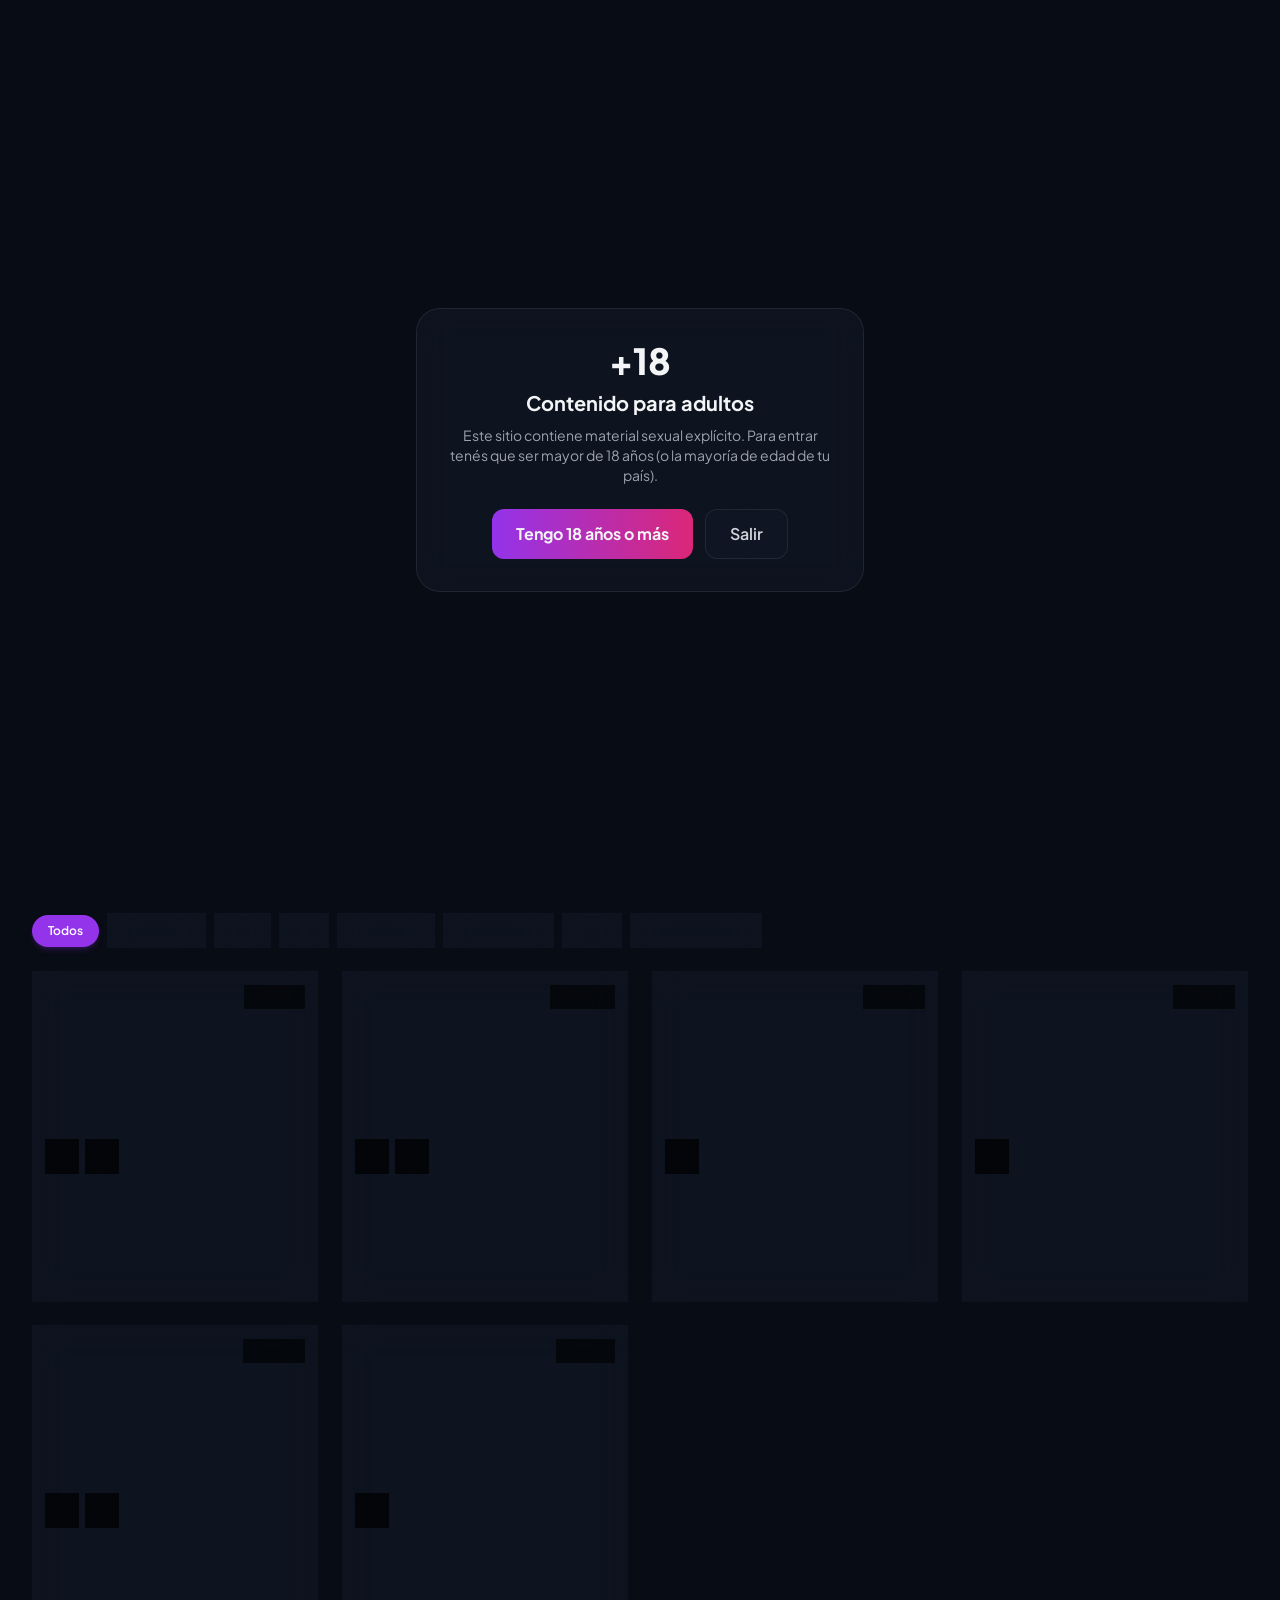
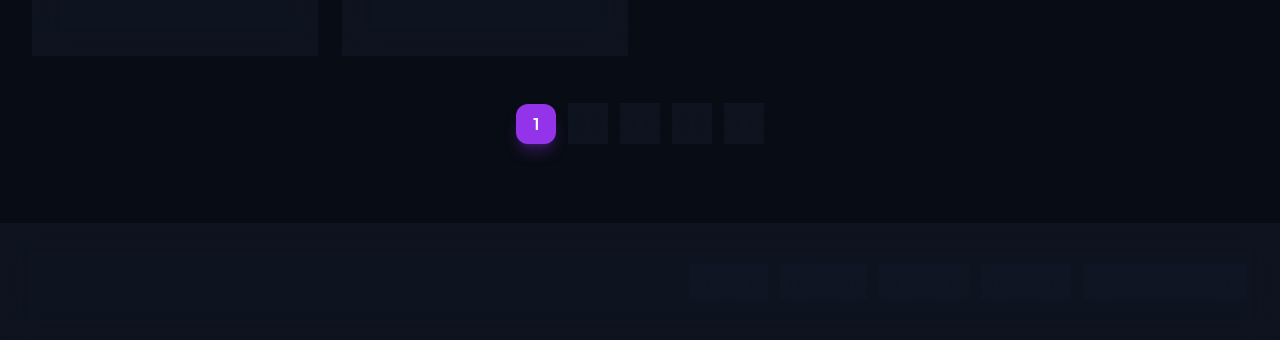
==== commit 2d771451: "Add files via upload" ====
--- a/index.html
+++ b/index.html
@@ -4,15 +4,23 @@
 <meta charset="UTF-8">
 <!-- Hace que la página se adapte al celular y a la PC. No tocar. -->
 <meta name="viewport" content="width=device-width, initial-scale=1.0">
-<!-- Nombre que aparece en la pestaña del navegador y en Google. Cambiá "Nómada VN" por el nombre de tu sitio. -->
-<title>Nómada VN - Visual Novels & Games Hub</title>
-<!-- Descripción del sitio para Google y para las vistas previas al compartir el enlace (Discord, Twitter). -->
-<meta name="description" content="Juegos y novelas visuales para adultos (+18) para PC y Android, con traducción al español.">
+<!-- Título de la pestaña del navegador y del resultado en Google. -->
+<title>Nómada VN | Novelas Visuales en Español para PC y Android</title>
+<!-- Descripción que muestra Google debajo del título. -->
+<meta name="description" content="Descarga novelas visuales en español para PC y Android (APK). Encontrá los últimos lanzamientos, parches de traducción y juegos destacados en Nómada VN.">
+<!-- Le dice a Google que puede indexar la página y seguir sus enlaces. -->
+<meta name="robots" content="index, follow">
+<!-- Vista previa al compartir el enlace en Discord, Telegram, WhatsApp y otras redes (Open Graph). La imagen es el logo del sitio. -->
 <meta property="og:type" content="website">
-<meta property="og:title" content="Nómada VN - Visual Novels & Games Hub">
-<meta property="og:description" content="Juegos y novelas visuales para adultos (+18) para PC y Android, con traducción al español.">
-<meta name="twitter:card" content="summary">
-<meta name="robots" content="index,follow">
+<meta property="og:url" content="https://nomadavn.github.io/">
+<meta property="og:title" content="Nómada VN | Novelas Visuales en Español">
+<meta property="og:description" content="Descarga novelas visuales en español para PC (Windows) y Android (APK).">
+<meta property="og:image" content="https://nomadavn.github.io/assets/images/logo/logo.png">
+<!-- Vista previa en Twitter/X. -->
+<meta name="twitter:card" content="summary_large_image">
+<meta name="twitter:title" content="Nómada VN | Novelas Visuales en Español">
+<meta name="twitter:description" content="Descarga novelas visuales en español para PC y Android (APK).">
+<meta name="twitter:image" content="https://nomadavn.github.io/assets/images/logo/logo.png">
 <!-- Color de la barra del navegador en el celular. -->
 <meta name="theme-color" content="#080C14">
 <!-- Ícono de la pestaña del navegador (favicon): cuadrado violeta con la letra N. Para cambiar la letra, editá la N dentro de la dirección de abajo. -->
@@ -59,6 +67,9 @@
   </div>
 </div>
 
+<!-- Si la persona ya confirmó que es mayor de 18 (se guarda en el navegador), la pantalla +18 se quita enseguida, sin que se alcance a ver. -->
+<script>try{if(localStorage.getItem("age_ok")==="1")document.getElementById("gate").remove()}catch(e){}</script>
+
 <!-- 2. CABECERA (barra de arriba): logo, buscador, botón de apoyo y etiqueta +18. Queda fija al bajar. -->
 <header class="sticky top-0 z-50 glass border-b border-white/5">
   <div class="max-w-7xl mx-auto px-4 sm:px-6 lg:px-8 py-3 sm:py-0 sm:h-20 flex flex-wrap sm:flex-nowrap items-center justify-between gap-3">
@@ -162,14 +173,14 @@
       <p id="mDesc" class="text-sm text-gray-300 leading-relaxed"></p>
     </div>
     <!-- DESCARGA PARA PC: el juego completo, en inglés. -->
-    <h3 class="text-sm font-bold text-gray-200 mb-3 flex items-center gap-2"><svg class="w-4 h-4" viewBox="0 0 24 24" fill="none" stroke="currentColor" stroke-width="2" stroke-linecap="round" stroke-linejoin="round" aria-hidden="true"><rect width="20" height="14" x="2" y="3" rx="2"/><path d="M8 21h8M12 17v4"/></svg> Descargar para PC (Windows)</h3>
+    <h3 class="text-sm font-bold text-gray-200 mb-3 flex items-center gap-2"><svg class="w-4 h-4" viewBox="0 0 24 24" fill="none" stroke="currentColor" stroke-width="2" stroke-linecap="round" stroke-linejoin="round" aria-hidden="true"><rect width="20" height="14" x="2" y="3" rx="2"/><path d="M8 21h8M12 17v4"/></svg> Descargar para PC (Windows) <span id="cntPcJuego" class="ml-auto text-xs font-normal text-gray-400"></span></h3>
     <div id="mPcJuego" class="grid grid-cols-1 sm:grid-cols-3 gap-3 mb-6"></div>
     <!-- TRADUCCIÓN AL ESPAÑOL PARA PC: va por separado, se instala sobre el juego de arriba. -->
-    <h3 class="text-sm font-bold text-gray-200 mb-1 border-t border-white/10 pt-4">Traducción al español para PC</h3>
+    <h3 class="text-sm font-bold text-gray-200 mb-1 border-t border-white/10 pt-4 flex items-center gap-2">Traducción al español para PC <span id="cntPcTrad" class="ml-auto text-xs font-normal text-gray-400"></span></h3>
     <p class="text-xs text-gray-500 mb-3">Descargala aparte e instalala sobre el juego.</p>
     <div id="mPcTrad" class="grid grid-cols-1 sm:grid-cols-3 gap-3 mb-6"></div>
     <!-- DESCARGA PARA ANDROID: ya viene en español, no necesita traducción. -->
-    <h3 class="text-sm font-bold text-gray-200 mb-1 border-t border-white/10 pt-4 flex items-center gap-2"><svg class="w-4 h-4" viewBox="0 0 24 24" fill="none" stroke="currentColor" stroke-width="2" stroke-linecap="round" stroke-linejoin="round" aria-hidden="true"><rect width="14" height="20" x="5" y="2" rx="2"/><path d="M12 18h.01"/></svg> Descargar para Android (APK)</h3>
+    <h3 class="text-sm font-bold text-gray-200 mb-1 border-t border-white/10 pt-4 flex items-center gap-2"><svg class="w-4 h-4" viewBox="0 0 24 24" fill="none" stroke="currentColor" stroke-width="2" stroke-linecap="round" stroke-linejoin="round" aria-hidden="true"><rect width="14" height="20" x="5" y="2" rx="2"/><path d="M12 18h.01"/></svg> Descargar para Android (APK) <span id="cntAndroid" class="ml-auto text-xs font-normal text-gray-400"></span></h3>
     <p class="text-xs text-gray-500 mb-3">Ya viene en español, no necesitás nada más.</p>
     <div id="mAndroid" class="grid grid-cols-1 sm:grid-cols-3 gap-3"></div>
     <!-- Botones de abajo: copiar el enlace del juego y reportar enlace caído (abre un correo ya escrito). -->
@@ -346,7 +357,7 @@
  $("mCats").innerHTML=g.c.map((n,i)=>`<button data-c="${esc(g.cn[i])}" class="text-xs bg-purple-600/20 text-purple-300 border border-purple-500/30 hover:bg-purple-600 hover:text-white px-2.5 py-1 rounded-full font-semibold transition-all">${esc(n)}</button>`).join("");
  $("mMeta").textContent=`${g.sz}`;
  $("mDesc").textContent=g.d;
- patch("mPcJuego",g.pcJ);patch("mPcTrad",g.pcT);patch("mAndroid",g.an);
+ patch("mPcJuego",g.pcJ);patch("mPcTrad",g.pcT);patch("mAndroid",g.an);mostrarContadores(g);
  actual=i;evento("ver_juego",{juego:g.t});
  $("btnReportar").href="mailto:"+REPORT_EMAIL+"?subject="+encodeURIComponent("Enlace caído: "+g.t)+"&body="+encodeURIComponent("Juego: "+g.t+"\nPlataforma (PC o Android):\nEnlace que falla (Mega, Mediafire o Drive):\n");
  $("btnCopiar").textContent="Copiar enlace del juego";
@@ -384,11 +395,42 @@
 // ===== ESTADÍSTICAS (Google Analytics) =====
 // Envía un evento a Analytics. Si Analytics está bloqueado (por ejemplo por un bloqueador de anuncios), no pasa nada.
 function evento(nombre,datos){try{if(window.gtag)gtag("event",nombre,datos)}catch(e){}}
-// Registra cuando alguien toca un botón de descarga dentro de la ventana de un juego (qué juego, qué plataforma y qué servidor).
+// ===== CONTADOR DE DESCARGAS (CountAPI) =====
+// Servicio gratuito y público, sin registro. Cada contador se llama nomadavn_<juego>_<plataforma> (plataforma: pc, traduccion o android).
+// Los números son públicos y cualquiera podría sumarles, así que sirven como referencia y no como dato exacto. Si el servicio no responde, el número simplemente no se muestra.
+const CONTADOR="https://countapi.mileshilliard.com/api/v1";
+const claveContador=(g,plat)=>"nomadavn_"+g.slug.replace(/[^a-z0-9]+/g,"_").replace(/^_+|_+$/g,"").slice(0,40)+"_"+plat;
+const CONTADORES={pc:"cntPcJuego",traduccion:"cntPcTrad",android:"cntAndroid"};
+const textoDescargas=n=>new Intl.NumberFormat("es-AR").format(n)+(n===1?" descarga":" descargas");
+// Al abrir la ventana de un juego: pide a CountAPI cuántas descargas lleva cada bloque que tenga enlaces y las muestra.
+function mostrarContadores(g){
+ const marca=actual;
+ [["pc",g.hasPc],["traduccion",tiene(g.pcT)],["android",g.hasAn]].forEach(async([plat,hay])=>{
+  const el=$(CONTADORES[plat]);el.textContent="";
+  if(!hay)return;
+  try{
+   const r=await fetch(CONTADOR+"/get/"+claveContador(g,plat),{cache:"no-store"});
+   let n=0;
+   if(r.ok){const d=await r.json();n=Number(d.value!==undefined?d.value:d.count!==undefined?d.count:d.data&&d.data.value)||0}
+   else if(r.status!==404)return; // el contador todavía no existe: se muestra 0
+   if(actual===marca)el.textContent=textoDescargas(n);
+  }catch(e){}
+ });
+}
+// Cuenta una descarga: avisa a CountAPI en segundo plano (el enlace se abre aparte, en otra pestaña) y suma 1 al número que se ve.
+function contarDescarga(g,plat){
+ try{fetch(CONTADOR+"/hit/"+claveContador(g,plat),{mode:"no-cors",keepalive:true}).catch(()=>{})}catch(e){}
+ const el=$(CONTADORES[plat]);
+ if(el)el.textContent=textoDescargas((parseInt((el.textContent||"0").replace(/\D/g,""),10)||0)+1);
+}
+// Cuando alguien toca un botón de descarga dentro de la ventana de un juego: se registra en Google Analytics (qué juego, plataforma y servidor) y en el contador de descargas.
 $("modal").addEventListener("click",e=>{
  const a=e.target.closest("a[href]");if(!a||actual<0)return;
- const plat={mPcJuego:"PC juego",mPcTrad:"PC traducción",mAndroid:"Android"}[a.parentElement&&a.parentElement.id];
- if(plat)evento("descarga",{juego:GAMES[actual].t,plataforma:plat,servidor:a.textContent.trim()});
+ const caja=a.parentElement&&a.parentElement.id;
+ const plat={mPcJuego:"PC juego",mPcTrad:"PC traducción",mAndroid:"Android"}[caja];
+ if(!plat)return;
+ evento("descarga",{juego:GAMES[actual].t,plataforma:plat,servidor:a.textContent.trim()});
+ contarDescarga(GAMES[actual],{mPcJuego:"pc",mPcTrad:"traduccion",mAndroid:"android"}[caja]);
 });
 // Registra cuando alguien toca el botón de apoyo (Ko-fi).
 const botonApoyo=document.querySelector('a[href^="https://ko-fi.com"]');
--- a/styles.css
+++ b/styles.css
@@ -1,2 +1,2 @@
 *,:after,:before{--tw-border-spacing-x:0;--tw-border-spacing-y:0;--tw-translate-x:0;--tw-translate-y:0;--tw-rotate:0;--tw-skew-x:0;--tw-skew-y:0;--tw-scale-x:1;--tw-scale-y:1;--tw-pan-x: ;--tw-pan-y: ;--tw-pinch-zoom: ;--tw-scroll-snap-strictness:proximity;--tw-gradient-from-position: ;--tw-gradient-via-position: ;--tw-gradient-to-position: ;--tw-ordinal: ;--tw-slashed-zero: ;--tw-numeric-figure: ;--tw-numeric-spacing: ;--tw-numeric-fraction: ;--tw-ring-inset: ;--tw-ring-offset-width:0px;--tw-ring-offset-color:#fff;--tw-ring-color:rgba(59,130,246,.5);--tw-ring-offset-shadow:0 0 #0000;--tw-ring-shadow:0 0 #0000;--tw-shadow:0 0 #0000;--tw-shadow-colored:0 0 #0000;--tw-blur: ;--tw-brightness: ;--tw-contrast: ;--tw-grayscale: ;--tw-hue-rotate: ;--tw-invert: ;--tw-saturate: ;--tw-sepia: ;--tw-drop-shadow: ;--tw-backdrop-blur: ;--tw-backdrop-brightness: ;--tw-backdrop-contrast: ;--tw-backdrop-grayscale: ;--tw-backdrop-hue-rotate: ;--tw-backdrop-invert: ;--tw-backdrop-opacity: ;--tw-backdrop-saturate: ;--tw-backdrop-sepia: ;--tw-contain-size: ;--tw-contain-layout: ;--tw-contain-paint: ;--tw-contain-style: }::backdrop{--tw-border-spacing-x:0;--tw-border-spacing-y:0;--tw-translate-x:0;--tw-translate-y:0;--tw-rotate:0;--tw-skew-x:0;--tw-skew-y:0;--tw-scale-x:1;--tw-scale-y:1;--tw-pan-x: ;--tw-pan-y: ;--tw-pinch-zoom: ;--tw-scroll-snap-strictness:proximity;--tw-gradient-from-position: ;--tw-gradient-via-position: ;--tw-gradient-to-position: ;--tw-ordinal: ;--tw-slashed-zero: ;--tw-numeric-figure: ;--tw-numeric-spacing: ;--tw-numeric-fraction: ;--tw-ring-inset: ;--tw-ring-offset-width:0px;--tw-ring-offset-color:#fff;--tw-ring-color:rgba(59,130,246,.5);--tw-ring-offset-shadow:0 0 #0000;--tw-ring-shadow:0 0 #0000;--tw-shadow:0 0 #0000;--tw-shadow-colored:0 0 #0000;--tw-blur: ;--tw-brightness: ;--tw-contrast: ;--tw-grayscale: ;--tw-hue-rotate: ;--tw-invert: ;--tw-saturate: ;--tw-sepia: ;--tw-drop-shadow: ;--tw-backdrop-blur: ;--tw-backdrop-brightness: ;--tw-backdrop-contrast: ;--tw-backdrop-grayscale: ;--tw-backdrop-hue-rotate: ;--tw-backdrop-invert: ;--tw-backdrop-opacity: ;--tw-backdrop-saturate: ;--tw-backdrop-sepia: ;--tw-contain-size: ;--tw-contain-layout: ;--tw-contain-paint: ;--tw-contain-style: }
-/*! tailwindcss v3.4.17 | MIT License | https://tailwindcss.com*/*,:after,:before{box-sizing:border-box;border:0 solid #e5e7eb}:after,:before{--tw-content:""}:host,html{line-height:1.5;-webkit-text-size-adjust:100%;-moz-tab-size:4;-o-tab-size:4;tab-size:4;font-family:ui-sans-serif,system-ui,sans-serif,Apple Color Emoji,Segoe UI Emoji,Segoe UI Symbol,Noto Color Emoji;font-feature-settings:normal;font-variation-settings:normal;-webkit-tap-highlight-color:transparent}body{margin:0;line-height:inherit}hr{height:0;color:inherit;border-top-width:1px}abbr:where([title]){-webkit-text-decoration:underline dotted;text-decoration:underline dotted}h1,h2,h3,h4,h5,h6{font-size:inherit;font-weight:inherit}a{color:inherit;text-decoration:inherit}b,strong{font-weight:bolder}code,kbd,pre,samp{font-family:ui-monospace,SFMono-Regular,Menlo,Monaco,Consolas,Liberation Mono,Courier New,monospace;font-feature-settings:normal;font-variation-settings:normal;font-size:1em}small{font-size:80%}sub,sup{font-size:75%;line-height:0;position:relative;vertical-align:baseline}sub{bottom:-.25em}sup{top:-.5em}table{text-indent:0;border-color:inherit;border-collapse:collapse}button,input,optgroup,select,textarea{font-family:inherit;font-feature-settings:inherit;font-variation-settings:inherit;font-size:100%;font-weight:inherit;line-height:inherit;letter-spacing:inherit;color:inherit;margin:0;padding:0}button,select{text-transform:none}button,input:where([type=button]),input:where([type=reset]),input:where([type=submit]){-webkit-appearance:button;background-color:transparent;background-image:none}:-moz-focusring{outline:auto}:-moz-ui-invalid{box-shadow:none}progress{vertical-align:baseline}::-webkit-inner-spin-button,::-webkit-outer-spin-button{height:auto}[type=search]{-webkit-appearance:textfield;outline-offset:-2px}::-webkit-search-decoration{-webkit-appearance:none}::-webkit-file-upload-button{-webkit-appearance:button;font:inherit}summary{display:list-item}blockquote,dd,dl,figure,h1,h2,h3,h4,h5,h6,hr,p,pre{margin:0}fieldset{margin:0}fieldset,legend{padding:0}menu,ol,ul{list-style:none;margin:0;padding:0}dialog{padding:0}textarea{resize:vertical}input::-moz-placeholder,textarea::-moz-placeholder{opacity:1;color:#9ca3af}input::placeholder,textarea::placeholder{opacity:1;color:#9ca3af}[role=button],button{cursor:pointer}:disabled{cursor:default}audio,canvas,embed,iframe,img,object,svg,video{display:block;vertical-align:middle}img,video{max-width:100%;height:auto}[hidden]:where(:not([hidden=until-found])){display:none}.fixed{position:fixed}.absolute{position:absolute}.relative{position:relative}.sticky{position:sticky}.inset-0{inset:0}.bottom-3{bottom:.75rem}.left-2{left:.5rem}.left-3{left:.75rem}.right-0{right:0}.right-3{right:.75rem}.right-6{right:1.5rem}.top-0{top:0}.top-2{top:.5rem}.top-3{top:.75rem}.top-6{top:1.5rem}.top-full{top:100%}.z-10{z-index:10}.z-20{z-index:20}.z-50{z-index:50}.z-\[100\]{z-index:100}.mx-auto{margin-left:auto;margin-right:auto}.mb-1{margin-bottom:.25rem}.mb-12{margin-bottom:3rem}.mb-2{margin-bottom:.5rem}.mb-3{margin-bottom:.75rem}.mb-4{margin-bottom:1rem}.mb-6{margin-bottom:1.5rem}.mt-1{margin-top:.25rem}.mt-12{margin-top:3rem}.mt-2{margin-top:.5rem}.mt-20{margin-top:5rem}.mt-3{margin-top:.75rem}.mt-6{margin-top:1.5rem}.line-clamp-2{overflow:hidden;display:-webkit-box;-webkit-box-orient:vertical;-webkit-line-clamp:2}.block{display:block}.flex{display:flex}.inline-flex{display:inline-flex}.grid{display:grid}.hidden{display:none}.aspect-\[4\/3\]{aspect-ratio:4/3}.h-10{height:2.5rem}.h-11{height:2.75rem}.h-2{height:.5rem}.h-3\.5{height:.875rem}.h-4{height:1rem}.h-5{height:1.25rem}.h-6{height:1.5rem}.h-9{height:2.25rem}.h-full{height:100%}.max-h-\[90vh\]{max-height:90vh}.min-h-\[300px\]{min-height:300px}.min-h-screen{min-height:100vh}.w-10{width:2.5rem}.w-2{width:.5rem}.w-3\.5{width:.875rem}.w-4{width:1rem}.w-44{width:11rem}.w-5{width:1.25rem}.w-6{width:1.5rem}.w-9{width:2.25rem}.w-auto{width:auto}.w-full{width:100%}.min-w-0{min-width:0}.max-w-2xl{max-width:42rem}.max-w-7xl{max-width:80rem}.max-w-md{max-width:28rem}.max-w-xl{max-width:36rem}.flex-1{flex:1 1 0%}.shrink-0{flex-shrink:0}.cursor-pointer{cursor:pointer}.snap-x{scroll-snap-type:x var(--tw-scroll-snap-strictness)}.snap-start{scroll-snap-align:start}.grid-cols-1{grid-template-columns:repeat(1,minmax(0,1fr))}.grid-cols-2{grid-template-columns:repeat(2,minmax(0,1fr))}.flex-col{flex-direction:column}.flex-wrap{flex-wrap:wrap}.items-center{align-items:center}.justify-end{justify-content:flex-end}.justify-center{justify-content:center}.justify-between{justify-content:space-between}.gap-1\.5{gap:.375rem}.gap-2{gap:.5rem}.gap-3{gap:.75rem}.gap-4{gap:1rem}.gap-6{gap:1.5rem}.space-x-2>:not([hidden])~:not([hidden]){--tw-space-x-reverse:0;margin-right:calc(.5rem*var(--tw-space-x-reverse));margin-left:calc(.5rem*(1 - var(--tw-space-x-reverse)))}.space-x-3>:not([hidden])~:not([hidden]){--tw-space-x-reverse:0;margin-right:calc(.75rem*var(--tw-space-x-reverse));margin-left:calc(.75rem*(1 - var(--tw-space-x-reverse)))}.overflow-hidden{overflow:hidden}.overflow-x-auto{overflow-x:auto}.overflow-y-auto{overflow-y:auto}.truncate{overflow:hidden;text-overflow:ellipsis}.truncate,.whitespace-nowrap{white-space:nowrap}.rounded-2xl{border-radius:1rem}.rounded-3xl{border-radius:1.5rem}.rounded-full{border-radius:9999px}.rounded-lg{border-radius:.5rem}.rounded-md{border-radius:.375rem}.rounded-xl{border-radius:.75rem}.border{border-width:1px}.border-b{border-bottom-width:1px}.border-t{border-top-width:1px}.border-green-400\/60{border-color:rgba(74,222,128,.6)}.border-pink-500\/30{border-color:rgba(236,72,153,.3)}.border-purple-400\/60{border-color:rgba(192,132,252,.6)}.border-purple-500\/30{border-color:rgba(168,85,247,.3)}.border-red-500\/30{border-color:rgba(239,68,68,.3)}.border-white\/10{border-color:hsla(0,0%,100%,.1)}.border-white\/5{border-color:hsla(0,0%,100%,.05)}.bg-\[\#080C14\]{--tw-bg-opacity:1;background-color:rgb(8 12 20/var(--tw-bg-opacity,1))}.bg-\[\#121826\]{--tw-bg-opacity:1;background-color:rgb(18 24 38/var(--tw-bg-opacity,1))}.bg-amber-400{--tw-bg-opacity:1;background-color:rgb(251 191 36/var(--tw-bg-opacity,1))}.bg-black\/30{background-color:rgba(0,0,0,.3)}.bg-black\/40{background-color:rgba(0,0,0,.4)}.bg-black\/60{background-color:rgba(0,0,0,.6)}.bg-black\/70{background-color:rgba(0,0,0,.7)}.bg-black\/80{background-color:rgba(0,0,0,.8)}.bg-blue-600{--tw-bg-opacity:1;background-color:rgb(37 99 235/var(--tw-bg-opacity,1))}.bg-gray-300{--tw-bg-opacity:1;background-color:rgb(209 213 219/var(--tw-bg-opacity,1))}.bg-orange-600{--tw-bg-opacity:1;background-color:rgb(234 88 12/var(--tw-bg-opacity,1))}.bg-pink-600{--tw-bg-opacity:1;background-color:rgb(219 39 119/var(--tw-bg-opacity,1))}.bg-pink-600\/20{background-color:rgba(219,39,119,.2)}.bg-purple-500{--tw-bg-opacity:1;background-color:rgb(168 85 247/var(--tw-bg-opacity,1))}.bg-purple-600{--tw-bg-opacity:1;background-color:rgb(147 51 234/var(--tw-bg-opacity,1))}.bg-purple-600\/20{background-color:rgba(147,51,234,.2)}.bg-purple-600\/30{background-color:rgba(147,51,234,.3)}.bg-purple-900\/60{background-color:rgba(88,28,135,.6)}.bg-red-500\/20{background-color:rgba(239,68,68,.2)}.bg-white\/10{background-color:hsla(0,0%,100%,.1)}.bg-white\/5{background-color:hsla(0,0%,100%,.05)}.bg-\[url\(\'https\:\/\/images\.unsplash\.com\/photo-1542751371-adc38448a05e\?q\=80\&w\=1600\'\)\]{background-image:url(https://images.unsplash.com/photo-1542751371-adc38448a05e?q=80&w=1600)}.bg-gradient-to-br{background-image:linear-gradient(to bottom right,var(--tw-gradient-stops))}.bg-gradient-to-r{background-image:linear-gradient(to right,var(--tw-gradient-stops))}.bg-gradient-to-t{background-image:linear-gradient(to top,var(--tw-gradient-stops))}.from-\[\#080C14\]{--tw-gradient-from:#080c14 var(--tw-gradient-from-position);--tw-gradient-to:rgba(8,12,20,0) var(--tw-gradient-to-position);--tw-gradient-stops:var(--tw-gradient-from),var(--tw-gradient-to)}.from-purple-600{--tw-gradient-from:#9333ea var(--tw-gradient-from-position);--tw-gradient-to:rgba(147,51,234,0) var(--tw-gradient-to-position);--tw-gradient-stops:var(--tw-gradient-from),var(--tw-gradient-to)}.from-purple-900{--tw-gradient-from:#581c87 var(--tw-gradient-from-position);--tw-gradient-to:rgba(88,28,135,0) var(--tw-gradient-to-position);--tw-gradient-stops:var(--tw-gradient-from),var(--tw-gradient-to)}.via-\[\#080C14\]\/60{--tw-gradient-to:rgba(8,12,20,0) var(--tw-gradient-to-position);--tw-gradient-stops:var(--tw-gradient-from),rgba(8,12,20,.6) var(--tw-gradient-via-position),var(--tw-gradient-to)}.to-pink-600{--tw-gradient-to:#db2777 var(--tw-gradient-to-position)}.to-pink-900{--tw-gradient-to:#831843 var(--tw-gradient-to-position)}.to-transparent{--tw-gradient-to:transparent var(--tw-gradient-to-position)}.bg-cover{background-size:cover}.bg-center{background-position:50%}.object-cover{-o-object-fit:cover;object-fit:cover}.p-1\.5{padding:.375rem}.p-2\.5{padding:.625rem}.p-3{padding:.75rem}.p-4{padding:1rem}.p-6{padding:1.5rem}.p-8{padding:2rem}.px-1{padding-left:.25rem;padding-right:.25rem}.px-2{padding-left:.5rem;padding-right:.5rem}.px-2\.5{padding-left:.625rem;padding-right:.625rem}.px-3{padding-left:.75rem;padding-right:.75rem}.px-4{padding-left:1rem;padding-right:1rem}.px-6{padding-left:1.5rem;padding-right:1.5rem}.py-0\.5{padding-top:.125rem;padding-bottom:.125rem}.py-1{padding-top:.25rem;padding-bottom:.25rem}.py-10{padding-top:2.5rem;padding-bottom:2.5rem}.py-16{padding-top:4rem;padding-bottom:4rem}.py-2{padding-top:.5rem;padding-bottom:.5rem}.py-3{padding-top:.75rem;padding-bottom:.75rem}.pb-2{padding-bottom:.5rem}.pr-10{padding-right:2.5rem}.pt-4{padding-top:1rem}.pt-8{padding-top:2rem}.text-left{text-align:left}.text-center{text-align:center}.text-2xl{font-size:1.5rem;line-height:2rem}.text-3xl{font-size:1.875rem;line-height:2.25rem}.text-4xl{font-size:2.25rem;line-height:2.5rem}.text-5xl{font-size:3rem;line-height:1}.text-6xl{font-size:3.75rem;line-height:1}.text-\[11px\]{font-size:11px}.text-base{font-size:1rem;line-height:1.5rem}.text-lg{font-size:1.125rem;line-height:1.75rem}.text-sm{font-size:.875rem;line-height:1.25rem}.text-xl{font-size:1.25rem;line-height:1.75rem}.text-xs{font-size:.75rem;line-height:1rem}.font-black{font-weight:900}.font-bold{font-weight:700}.font-extrabold{font-weight:800}.font-semibold{font-weight:600}.leading-relaxed{line-height:1.625}.tracking-tight{letter-spacing:-.025em}.text-black{--tw-text-opacity:1;color:rgb(0 0 0/var(--tw-text-opacity,1))}.text-blue-300{--tw-text-opacity:1;color:rgb(147 197 253/var(--tw-text-opacity,1))}.text-gray-200{--tw-text-opacity:1;color:rgb(229 231 235/var(--tw-text-opacity,1))}.text-gray-300{--tw-text-opacity:1;color:rgb(209 213 219/var(--tw-text-opacity,1))}.text-gray-400{--tw-text-opacity:1;color:rgb(156 163 175/var(--tw-text-opacity,1))}.text-gray-500{--tw-text-opacity:1;color:rgb(107 114 128/var(--tw-text-opacity,1))}.text-green-300{--tw-text-opacity:1;color:rgb(134 239 172/var(--tw-text-opacity,1))}.text-orange-500{--tw-text-opacity:1;color:rgb(249 115 22/var(--tw-text-opacity,1))}.text-pink-300{--tw-text-opacity:1;color:rgb(249 168 212/var(--tw-text-opacity,1))}.text-purple-300{--tw-text-opacity:1;color:rgb(216 180 254/var(--tw-text-opacity,1))}.text-purple-400{--tw-text-opacity:1;color:rgb(192 132 252/var(--tw-text-opacity,1))}.text-red-300{--tw-text-opacity:1;color:rgb(252 165 165/var(--tw-text-opacity,1))}.text-red-400{--tw-text-opacity:1;color:rgb(248 113 113/var(--tw-text-opacity,1))}.text-white{--tw-text-opacity:1;color:rgb(255 255 255/var(--tw-text-opacity,1))}.text-white\/30{color:hsla(0,0%,100%,.3)}.text-white\/40{color:hsla(0,0%,100%,.4)}.opacity-40{opacity:.4}.opacity-60{opacity:.6}.shadow-2xl{--tw-shadow:0 25px 50px -12px rgba(0,0,0,.25);--tw-shadow-colored:0 25px 50px -12px var(--tw-shadow-color)}.shadow-2xl,.shadow-lg{box-shadow:var(--tw-ring-offset-shadow,0 0 #0000),var(--tw-ring-shadow,0 0 #0000),var(--tw-shadow)}.shadow-lg{--tw-shadow:0 10px 15px -3px rgba(0,0,0,.1),0 4px 6px -4px rgba(0,0,0,.1);--tw-shadow-colored:0 10px 15px -3px var(--tw-shadow-color),0 4px 6px -4px var(--tw-shadow-color)}.shadow-md{--tw-shadow:0 4px 6px -1px rgba(0,0,0,.1),0 2px 4px -2px rgba(0,0,0,.1);--tw-shadow-colored:0 4px 6px -1px var(--tw-shadow-color),0 2px 4px -2px var(--tw-shadow-color);box-shadow:var(--tw-ring-offset-shadow,0 0 #0000),var(--tw-ring-shadow,0 0 #0000),var(--tw-shadow)}.shadow-purple-600\/20{--tw-shadow-color:rgba(147,51,234,.2);--tw-shadow:var(--tw-shadow-colored)}.shadow-purple-600\/30{--tw-shadow-color:rgba(147,51,234,.3);--tw-shadow:var(--tw-shadow-colored)}.filter{filter:var(--tw-blur) var(--tw-brightness) var(--tw-contrast) var(--tw-grayscale) var(--tw-hue-rotate) var(--tw-invert) var(--tw-saturate) var(--tw-sepia) var(--tw-drop-shadow)}.backdrop-blur-md{--tw-backdrop-blur:blur(12px);-webkit-backdrop-filter:var(--tw-backdrop-blur) var(--tw-backdrop-brightness) var(--tw-backdrop-contrast) var(--tw-backdrop-grayscale) var(--tw-backdrop-hue-rotate) var(--tw-backdrop-invert) var(--tw-backdrop-opacity) var(--tw-backdrop-saturate) var(--tw-backdrop-sepia);backdrop-filter:var(--tw-backdrop-blur) var(--tw-backdrop-brightness) var(--tw-backdrop-contrast) var(--tw-backdrop-grayscale) var(--tw-backdrop-hue-rotate) var(--tw-backdrop-invert) var(--tw-backdrop-opacity) var(--tw-backdrop-saturate) var(--tw-backdrop-sepia)}.transition-all{transition-property:all;transition-timing-function:cubic-bezier(.4,0,.2,1);transition-duration:.15s}.transition-transform{transition-property:transform;transition-timing-function:cubic-bezier(.4,0,.2,1);transition-duration:.15s}.duration-300{transition-duration:.3s}.duration-500{transition-duration:.5s}.selection\:bg-purple-600 ::-moz-selection{--tw-bg-opacity:1;background-color:rgb(147 51 234/var(--tw-bg-opacity,1))}.selection\:bg-purple-600 ::selection{--tw-bg-opacity:1;background-color:rgb(147 51 234/var(--tw-bg-opacity,1))}.selection\:text-white ::-moz-selection{--tw-text-opacity:1;color:rgb(255 255 255/var(--tw-text-opacity,1))}.selection\:text-white ::selection{--tw-text-opacity:1;color:rgb(255 255 255/var(--tw-text-opacity,1))}.selection\:bg-purple-600::-moz-selection{--tw-bg-opacity:1;background-color:rgb(147 51 234/var(--tw-bg-opacity,1))}.selection\:bg-purple-600::selection{--tw-bg-opacity:1;background-color:rgb(147 51 234/var(--tw-bg-opacity,1))}.selection\:text-white::-moz-selection{--tw-text-opacity:1;color:rgb(255 255 255/var(--tw-text-opacity,1))}.selection\:text-white::selection{--tw-text-opacity:1;color:rgb(255 255 255/var(--tw-text-opacity,1))}.hover\:bg-pink-600:hover{--tw-bg-opacity:1;background-color:rgb(219 39 119/var(--tw-bg-opacity,1))}.hover\:bg-purple-600:hover{--tw-bg-opacity:1;background-color:rgb(147 51 234/var(--tw-bg-opacity,1))}.hover\:bg-white\/10:hover{background-color:hsla(0,0%,100%,.1)}.hover\:bg-white\/5:hover{background-color:hsla(0,0%,100%,.05)}.hover\:from-purple-500:hover{--tw-gradient-from:#a855f7 var(--tw-gradient-from-position);--tw-gradient-to:rgba(168,85,247,0) var(--tw-gradient-to-position);--tw-gradient-stops:var(--tw-gradient-from),var(--tw-gradient-to)}.hover\:to-pink-500:hover{--tw-gradient-to:#ec4899 var(--tw-gradient-to-position)}.hover\:text-white:hover{--tw-text-opacity:1;color:rgb(255 255 255/var(--tw-text-opacity,1))}.focus\:border-purple-500:focus{--tw-border-opacity:1;border-color:rgb(168 85 247/var(--tw-border-opacity,1))}.focus\:outline-none:focus{outline:2px solid transparent;outline-offset:2px}.group:hover .group-hover\:scale-105{--tw-scale-x:1.05;--tw-scale-y:1.05;transform:translate(var(--tw-translate-x),var(--tw-translate-y)) rotate(var(--tw-rotate)) skewX(var(--tw-skew-x)) skewY(var(--tw-skew-y)) scaleX(var(--tw-scale-x)) scaleY(var(--tw-scale-y))}@media (min-width:640px){.sm\:h-12{height:3rem}.sm\:h-20{height:5rem}.sm\:min-h-\[400px\]{min-height:400px}.sm\:w-52{width:13rem}.sm\:w-64{width:16rem}.sm\:w-72{width:18rem}.sm\:w-auto{width:auto}.sm\:flex-none{flex:none}.sm\:grid-cols-3{grid-template-columns:repeat(3,minmax(0,1fr))}.sm\:flex-row{flex-direction:row}.sm\:flex-nowrap{flex-wrap:nowrap}.sm\:gap-4{gap:1rem}.sm\:gap-6{gap:1.5rem}.sm\:p-12{padding:3rem}.sm\:p-8{padding:2rem}.sm\:px-4{padding-left:1rem;padding-right:1rem}.sm\:px-6{padding-left:1.5rem;padding-right:1.5rem}.sm\:py-0{padding-top:0;padding-bottom:0}.sm\:text-5xl{font-size:3rem;line-height:1}.sm\:text-base{font-size:1rem;line-height:1.5rem}.sm\:text-xl{font-size:1.25rem;line-height:1.75rem}}@media (min-width:1024px){.lg\:grid-cols-4{grid-template-columns:repeat(4,minmax(0,1fr))}.lg\:px-8{padding-left:2rem;padding-right:2rem}}+/*! tailwindcss v3.4.17 | MIT License | https://tailwindcss.com*/*,:after,:before{box-sizing:border-box;border:0 solid #e5e7eb}:after,:before{--tw-content:""}:host,html{line-height:1.5;-webkit-text-size-adjust:100%;-moz-tab-size:4;-o-tab-size:4;tab-size:4;font-family:ui-sans-serif,system-ui,sans-serif,Apple Color Emoji,Segoe UI Emoji,Segoe UI Symbol,Noto Color Emoji;font-feature-settings:normal;font-variation-settings:normal;-webkit-tap-highlight-color:transparent}body{margin:0;line-height:inherit}hr{height:0;color:inherit;border-top-width:1px}abbr:where([title]){-webkit-text-decoration:underline dotted;text-decoration:underline dotted}h1,h2,h3,h4,h5,h6{font-size:inherit;font-weight:inherit}a{color:inherit;text-decoration:inherit}b,strong{font-weight:bolder}code,kbd,pre,samp{font-family:ui-monospace,SFMono-Regular,Menlo,Monaco,Consolas,Liberation Mono,Courier New,monospace;font-feature-settings:normal;font-variation-settings:normal;font-size:1em}small{font-size:80%}sub,sup{font-size:75%;line-height:0;position:relative;vertical-align:baseline}sub{bottom:-.25em}sup{top:-.5em}table{text-indent:0;border-color:inherit;border-collapse:collapse}button,input,optgroup,select,textarea{font-family:inherit;font-feature-settings:inherit;font-variation-settings:inherit;font-size:100%;font-weight:inherit;line-height:inherit;letter-spacing:inherit;color:inherit;margin:0;padding:0}button,select{text-transform:none}button,input:where([type=button]),input:where([type=reset]),input:where([type=submit]){-webkit-appearance:button;background-color:transparent;background-image:none}:-moz-focusring{outline:auto}:-moz-ui-invalid{box-shadow:none}progress{vertical-align:baseline}::-webkit-inner-spin-button,::-webkit-outer-spin-button{height:auto}[type=search]{-webkit-appearance:textfield;outline-offset:-2px}::-webkit-search-decoration{-webkit-appearance:none}::-webkit-file-upload-button{-webkit-appearance:button;font:inherit}summary{display:list-item}blockquote,dd,dl,figure,h1,h2,h3,h4,h5,h6,hr,p,pre{margin:0}fieldset{margin:0}fieldset,legend{padding:0}menu,ol,ul{list-style:none;margin:0;padding:0}dialog{padding:0}textarea{resize:vertical}input::-moz-placeholder,textarea::-moz-placeholder{opacity:1;color:#9ca3af}input::placeholder,textarea::placeholder{opacity:1;color:#9ca3af}[role=button],button{cursor:pointer}:disabled{cursor:default}audio,canvas,embed,iframe,img,object,svg,video{display:block;vertical-align:middle}img,video{max-width:100%;height:auto}[hidden]:where(:not([hidden=until-found])){display:none}.fixed{position:fixed}.absolute{position:absolute}.relative{position:relative}.sticky{position:sticky}.inset-0{inset:0}.bottom-3{bottom:.75rem}.left-2{left:.5rem}.left-3{left:.75rem}.right-0{right:0}.right-3{right:.75rem}.right-6{right:1.5rem}.top-0{top:0}.top-2{top:.5rem}.top-3{top:.75rem}.top-6{top:1.5rem}.top-full{top:100%}.z-10{z-index:10}.z-20{z-index:20}.z-50{z-index:50}.z-\[100\]{z-index:100}.mx-auto{margin-left:auto;margin-right:auto}.mb-1{margin-bottom:.25rem}.mb-12{margin-bottom:3rem}.mb-2{margin-bottom:.5rem}.mb-3{margin-bottom:.75rem}.mb-4{margin-bottom:1rem}.mb-6{margin-bottom:1.5rem}.ml-auto{margin-left:auto}.mt-1{margin-top:.25rem}.mt-12{margin-top:3rem}.mt-2{margin-top:.5rem}.mt-20{margin-top:5rem}.mt-3{margin-top:.75rem}.mt-6{margin-top:1.5rem}.line-clamp-2{overflow:hidden;display:-webkit-box;-webkit-box-orient:vertical;-webkit-line-clamp:2}.block{display:block}.flex{display:flex}.inline-flex{display:inline-flex}.grid{display:grid}.hidden{display:none}.aspect-\[4\/3\]{aspect-ratio:4/3}.h-10{height:2.5rem}.h-11{height:2.75rem}.h-2{height:.5rem}.h-3\.5{height:.875rem}.h-4{height:1rem}.h-5{height:1.25rem}.h-6{height:1.5rem}.h-9{height:2.25rem}.h-full{height:100%}.max-h-\[90vh\]{max-height:90vh}.min-h-\[300px\]{min-height:300px}.min-h-screen{min-height:100vh}.w-10{width:2.5rem}.w-2{width:.5rem}.w-3\.5{width:.875rem}.w-4{width:1rem}.w-44{width:11rem}.w-5{width:1.25rem}.w-6{width:1.5rem}.w-9{width:2.25rem}.w-auto{width:auto}.w-full{width:100%}.min-w-0{min-width:0}.max-w-2xl{max-width:42rem}.max-w-7xl{max-width:80rem}.max-w-md{max-width:28rem}.max-w-xl{max-width:36rem}.flex-1{flex:1 1 0%}.shrink-0{flex-shrink:0}.cursor-pointer{cursor:pointer}.snap-x{scroll-snap-type:x var(--tw-scroll-snap-strictness)}.snap-start{scroll-snap-align:start}.grid-cols-1{grid-template-columns:repeat(1,minmax(0,1fr))}.grid-cols-2{grid-template-columns:repeat(2,minmax(0,1fr))}.flex-col{flex-direction:column}.flex-wrap{flex-wrap:wrap}.items-center{align-items:center}.justify-end{justify-content:flex-end}.justify-center{justify-content:center}.justify-between{justify-content:space-between}.gap-1\.5{gap:.375rem}.gap-2{gap:.5rem}.gap-3{gap:.75rem}.gap-4{gap:1rem}.gap-6{gap:1.5rem}.space-x-2>:not([hidden])~:not([hidden]){--tw-space-x-reverse:0;margin-right:calc(.5rem*var(--tw-space-x-reverse));margin-left:calc(.5rem*(1 - var(--tw-space-x-reverse)))}.space-x-3>:not([hidden])~:not([hidden]){--tw-space-x-reverse:0;margin-right:calc(.75rem*var(--tw-space-x-reverse));margin-left:calc(.75rem*(1 - var(--tw-space-x-reverse)))}.overflow-hidden{overflow:hidden}.overflow-x-auto{overflow-x:auto}.overflow-y-auto{overflow-y:auto}.truncate{overflow:hidden;text-overflow:ellipsis}.truncate,.whitespace-nowrap{white-space:nowrap}.rounded-2xl{border-radius:1rem}.rounded-3xl{border-radius:1.5rem}.rounded-full{border-radius:9999px}.rounded-lg{border-radius:.5rem}.rounded-md{border-radius:.375rem}.rounded-xl{border-radius:.75rem}.border{border-width:1px}.border-b{border-bottom-width:1px}.border-t{border-top-width:1px}.border-green-400\/60{border-color:rgba(74,222,128,.6)}.border-pink-500\/30{border-color:rgba(236,72,153,.3)}.border-purple-400\/60{border-color:rgba(192,132,252,.6)}.border-purple-500\/30{border-color:rgba(168,85,247,.3)}.border-red-500\/30{border-color:rgba(239,68,68,.3)}.border-white\/10{border-color:hsla(0,0%,100%,.1)}.border-white\/5{border-color:hsla(0,0%,100%,.05)}.bg-\[\#080C14\]{--tw-bg-opacity:1;background-color:rgb(8 12 20/var(--tw-bg-opacity,1))}.bg-\[\#121826\]{--tw-bg-opacity:1;background-color:rgb(18 24 38/var(--tw-bg-opacity,1))}.bg-amber-400{--tw-bg-opacity:1;background-color:rgb(251 191 36/var(--tw-bg-opacity,1))}.bg-black\/30{background-color:rgba(0,0,0,.3)}.bg-black\/40{background-color:rgba(0,0,0,.4)}.bg-black\/60{background-color:rgba(0,0,0,.6)}.bg-black\/70{background-color:rgba(0,0,0,.7)}.bg-black\/80{background-color:rgba(0,0,0,.8)}.bg-blue-600{--tw-bg-opacity:1;background-color:rgb(37 99 235/var(--tw-bg-opacity,1))}.bg-gray-300{--tw-bg-opacity:1;background-color:rgb(209 213 219/var(--tw-bg-opacity,1))}.bg-orange-600{--tw-bg-opacity:1;background-color:rgb(234 88 12/var(--tw-bg-opacity,1))}.bg-pink-600{--tw-bg-opacity:1;background-color:rgb(219 39 119/var(--tw-bg-opacity,1))}.bg-pink-600\/20{background-color:rgba(219,39,119,.2)}.bg-purple-500{--tw-bg-opacity:1;background-color:rgb(168 85 247/var(--tw-bg-opacity,1))}.bg-purple-600{--tw-bg-opacity:1;background-color:rgb(147 51 234/var(--tw-bg-opacity,1))}.bg-purple-600\/20{background-color:rgba(147,51,234,.2)}.bg-purple-600\/30{background-color:rgba(147,51,234,.3)}.bg-purple-900\/60{background-color:rgba(88,28,135,.6)}.bg-red-500\/20{background-color:rgba(239,68,68,.2)}.bg-white\/10{background-color:hsla(0,0%,100%,.1)}.bg-white\/5{background-color:hsla(0,0%,100%,.05)}.bg-\[url\(\'https\:\/\/images\.unsplash\.com\/photo-1542751371-adc38448a05e\?q\=80\&w\=1600\'\)\]{background-image:url(https://images.unsplash.com/photo-1542751371-adc38448a05e?q=80&w=1600)}.bg-gradient-to-br{background-image:linear-gradient(to bottom right,var(--tw-gradient-stops))}.bg-gradient-to-r{background-image:linear-gradient(to right,var(--tw-gradient-stops))}.bg-gradient-to-t{background-image:linear-gradient(to top,var(--tw-gradient-stops))}.from-\[\#080C14\]{--tw-gradient-from:#080c14 var(--tw-gradient-from-position);--tw-gradient-to:rgba(8,12,20,0) var(--tw-gradient-to-position);--tw-gradient-stops:var(--tw-gradient-from),var(--tw-gradient-to)}.from-purple-600{--tw-gradient-from:#9333ea var(--tw-gradient-from-position);--tw-gradient-to:rgba(147,51,234,0) var(--tw-gradient-to-position);--tw-gradient-stops:var(--tw-gradient-from),var(--tw-gradient-to)}.from-purple-900{--tw-gradient-from:#581c87 var(--tw-gradient-from-position);--tw-gradient-to:rgba(88,28,135,0) var(--tw-gradient-to-position);--tw-gradient-stops:var(--tw-gradient-from),var(--tw-gradient-to)}.via-\[\#080C14\]\/60{--tw-gradient-to:rgba(8,12,20,0) var(--tw-gradient-to-position);--tw-gradient-stops:var(--tw-gradient-from),rgba(8,12,20,.6) var(--tw-gradient-via-position),var(--tw-gradient-to)}.to-pink-600{--tw-gradient-to:#db2777 var(--tw-gradient-to-position)}.to-pink-900{--tw-gradient-to:#831843 var(--tw-gradient-to-position)}.to-transparent{--tw-gradient-to:transparent var(--tw-gradient-to-position)}.bg-cover{background-size:cover}.bg-center{background-position:50%}.object-cover{-o-object-fit:cover;object-fit:cover}.p-1\.5{padding:.375rem}.p-2\.5{padding:.625rem}.p-3{padding:.75rem}.p-4{padding:1rem}.p-6{padding:1.5rem}.p-8{padding:2rem}.px-1{padding-left:.25rem;padding-right:.25rem}.px-2{padding-left:.5rem;padding-right:.5rem}.px-2\.5{padding-left:.625rem;padding-right:.625rem}.px-3{padding-left:.75rem;padding-right:.75rem}.px-4{padding-left:1rem;padding-right:1rem}.px-6{padding-left:1.5rem;padding-right:1.5rem}.py-0\.5{padding-top:.125rem;padding-bottom:.125rem}.py-1{padding-top:.25rem;padding-bottom:.25rem}.py-10{padding-top:2.5rem;padding-bottom:2.5rem}.py-16{padding-top:4rem;padding-bottom:4rem}.py-2{padding-top:.5rem;padding-bottom:.5rem}.py-3{padding-top:.75rem;padding-bottom:.75rem}.pb-2{padding-bottom:.5rem}.pr-10{padding-right:2.5rem}.pt-4{padding-top:1rem}.pt-8{padding-top:2rem}.text-left{text-align:left}.text-center{text-align:center}.text-2xl{font-size:1.5rem;line-height:2rem}.text-3xl{font-size:1.875rem;line-height:2.25rem}.text-4xl{font-size:2.25rem;line-height:2.5rem}.text-5xl{font-size:3rem;line-height:1}.text-6xl{font-size:3.75rem;line-height:1}.text-\[11px\]{font-size:11px}.text-base{font-size:1rem;line-height:1.5rem}.text-lg{font-size:1.125rem;line-height:1.75rem}.text-sm{font-size:.875rem;line-height:1.25rem}.text-xl{font-size:1.25rem;line-height:1.75rem}.text-xs{font-size:.75rem;line-height:1rem}.font-black{font-weight:900}.font-bold{font-weight:700}.font-extrabold{font-weight:800}.font-normal{font-weight:400}.font-semibold{font-weight:600}.leading-relaxed{line-height:1.625}.tracking-tight{letter-spacing:-.025em}.text-black{--tw-text-opacity:1;color:rgb(0 0 0/var(--tw-text-opacity,1))}.text-blue-300{--tw-text-opacity:1;color:rgb(147 197 253/var(--tw-text-opacity,1))}.text-gray-200{--tw-text-opacity:1;color:rgb(229 231 235/var(--tw-text-opacity,1))}.text-gray-300{--tw-text-opacity:1;color:rgb(209 213 219/var(--tw-text-opacity,1))}.text-gray-400{--tw-text-opacity:1;color:rgb(156 163 175/var(--tw-text-opacity,1))}.text-gray-500{--tw-text-opacity:1;color:rgb(107 114 128/var(--tw-text-opacity,1))}.text-green-300{--tw-text-opacity:1;color:rgb(134 239 172/var(--tw-text-opacity,1))}.text-orange-500{--tw-text-opacity:1;color:rgb(249 115 22/var(--tw-text-opacity,1))}.text-pink-300{--tw-text-opacity:1;color:rgb(249 168 212/var(--tw-text-opacity,1))}.text-purple-300{--tw-text-opacity:1;color:rgb(216 180 254/var(--tw-text-opacity,1))}.text-purple-400{--tw-text-opacity:1;color:rgb(192 132 252/var(--tw-text-opacity,1))}.text-red-300{--tw-text-opacity:1;color:rgb(252 165 165/var(--tw-text-opacity,1))}.text-red-400{--tw-text-opacity:1;color:rgb(248 113 113/var(--tw-text-opacity,1))}.text-white{--tw-text-opacity:1;color:rgb(255 255 255/var(--tw-text-opacity,1))}.text-white\/30{color:hsla(0,0%,100%,.3)}.text-white\/40{color:hsla(0,0%,100%,.4)}.opacity-40{opacity:.4}.opacity-60{opacity:.6}.shadow-2xl{--tw-shadow:0 25px 50px -12px rgba(0,0,0,.25);--tw-shadow-colored:0 25px 50px -12px var(--tw-shadow-color)}.shadow-2xl,.shadow-lg{box-shadow:var(--tw-ring-offset-shadow,0 0 #0000),var(--tw-ring-shadow,0 0 #0000),var(--tw-shadow)}.shadow-lg{--tw-shadow:0 10px 15px -3px rgba(0,0,0,.1),0 4px 6px -4px rgba(0,0,0,.1);--tw-shadow-colored:0 10px 15px -3px var(--tw-shadow-color),0 4px 6px -4px var(--tw-shadow-color)}.shadow-md{--tw-shadow:0 4px 6px -1px rgba(0,0,0,.1),0 2px 4px -2px rgba(0,0,0,.1);--tw-shadow-colored:0 4px 6px -1px var(--tw-shadow-color),0 2px 4px -2px var(--tw-shadow-color);box-shadow:var(--tw-ring-offset-shadow,0 0 #0000),var(--tw-ring-shadow,0 0 #0000),var(--tw-shadow)}.shadow-purple-600\/20{--tw-shadow-color:rgba(147,51,234,.2);--tw-shadow:var(--tw-shadow-colored)}.shadow-purple-600\/30{--tw-shadow-color:rgba(147,51,234,.3);--tw-shadow:var(--tw-shadow-colored)}.filter{filter:var(--tw-blur) var(--tw-brightness) var(--tw-contrast) var(--tw-grayscale) var(--tw-hue-rotate) var(--tw-invert) var(--tw-saturate) var(--tw-sepia) var(--tw-drop-shadow)}.backdrop-blur-md{--tw-backdrop-blur:blur(12px);-webkit-backdrop-filter:var(--tw-backdrop-blur) var(--tw-backdrop-brightness) var(--tw-backdrop-contrast) var(--tw-backdrop-grayscale) var(--tw-backdrop-hue-rotate) var(--tw-backdrop-invert) var(--tw-backdrop-opacity) var(--tw-backdrop-saturate) var(--tw-backdrop-sepia);backdrop-filter:var(--tw-backdrop-blur) var(--tw-backdrop-brightness) var(--tw-backdrop-contrast) var(--tw-backdrop-grayscale) var(--tw-backdrop-hue-rotate) var(--tw-backdrop-invert) var(--tw-backdrop-opacity) var(--tw-backdrop-saturate) var(--tw-backdrop-sepia)}.transition-all{transition-property:all;transition-timing-function:cubic-bezier(.4,0,.2,1);transition-duration:.15s}.transition-transform{transition-property:transform;transition-timing-function:cubic-bezier(.4,0,.2,1);transition-duration:.15s}.duration-300{transition-duration:.3s}.duration-500{transition-duration:.5s}.selection\:bg-purple-600 ::-moz-selection{--tw-bg-opacity:1;background-color:rgb(147 51 234/var(--tw-bg-opacity,1))}.selection\:bg-purple-600 ::selection{--tw-bg-opacity:1;background-color:rgb(147 51 234/var(--tw-bg-opacity,1))}.selection\:text-white ::-moz-selection{--tw-text-opacity:1;color:rgb(255 255 255/var(--tw-text-opacity,1))}.selection\:text-white ::selection{--tw-text-opacity:1;color:rgb(255 255 255/var(--tw-text-opacity,1))}.selection\:bg-purple-600::-moz-selection{--tw-bg-opacity:1;background-color:rgb(147 51 234/var(--tw-bg-opacity,1))}.selection\:bg-purple-600::selection{--tw-bg-opacity:1;background-color:rgb(147 51 234/var(--tw-bg-opacity,1))}.selection\:text-white::-moz-selection{--tw-text-opacity:1;color:rgb(255 255 255/var(--tw-text-opacity,1))}.selection\:text-white::selection{--tw-text-opacity:1;color:rgb(255 255 255/var(--tw-text-opacity,1))}.hover\:bg-pink-600:hover{--tw-bg-opacity:1;background-color:rgb(219 39 119/var(--tw-bg-opacity,1))}.hover\:bg-purple-600:hover{--tw-bg-opacity:1;background-color:rgb(147 51 234/var(--tw-bg-opacity,1))}.hover\:bg-white\/10:hover{background-color:hsla(0,0%,100%,.1)}.hover\:bg-white\/5:hover{background-color:hsla(0,0%,100%,.05)}.hover\:from-purple-500:hover{--tw-gradient-from:#a855f7 var(--tw-gradient-from-position);--tw-gradient-to:rgba(168,85,247,0) var(--tw-gradient-to-position);--tw-gradient-stops:var(--tw-gradient-from),var(--tw-gradient-to)}.hover\:to-pink-500:hover{--tw-gradient-to:#ec4899 var(--tw-gradient-to-position)}.hover\:text-white:hover{--tw-text-opacity:1;color:rgb(255 255 255/var(--tw-text-opacity,1))}.focus\:border-purple-500:focus{--tw-border-opacity:1;border-color:rgb(168 85 247/var(--tw-border-opacity,1))}.focus\:outline-none:focus{outline:2px solid transparent;outline-offset:2px}.group:hover .group-hover\:scale-105{--tw-scale-x:1.05;--tw-scale-y:1.05;transform:translate(var(--tw-translate-x),var(--tw-translate-y)) rotate(var(--tw-rotate)) skewX(var(--tw-skew-x)) skewY(var(--tw-skew-y)) scaleX(var(--tw-scale-x)) scaleY(var(--tw-scale-y))}@media (min-width:640px){.sm\:h-12{height:3rem}.sm\:h-20{height:5rem}.sm\:min-h-\[400px\]{min-height:400px}.sm\:w-52{width:13rem}.sm\:w-64{width:16rem}.sm\:w-72{width:18rem}.sm\:w-auto{width:auto}.sm\:flex-none{flex:none}.sm\:grid-cols-3{grid-template-columns:repeat(3,minmax(0,1fr))}.sm\:flex-row{flex-direction:row}.sm\:flex-nowrap{flex-wrap:nowrap}.sm\:gap-4{gap:1rem}.sm\:gap-6{gap:1.5rem}.sm\:p-12{padding:3rem}.sm\:p-8{padding:2rem}.sm\:px-4{padding-left:1rem;padding-right:1rem}.sm\:px-6{padding-left:1.5rem;padding-right:1.5rem}.sm\:py-0{padding-top:0;padding-bottom:0}.sm\:text-5xl{font-size:3rem;line-height:1}.sm\:text-base{font-size:1rem;line-height:1.5rem}.sm\:text-xl{font-size:1.25rem;line-height:1.75rem}}@media (min-width:1024px){.lg\:grid-cols-4{grid-template-columns:repeat(4,minmax(0,1fr))}.lg\:px-8{padding-left:2rem;padding-right:2rem}}
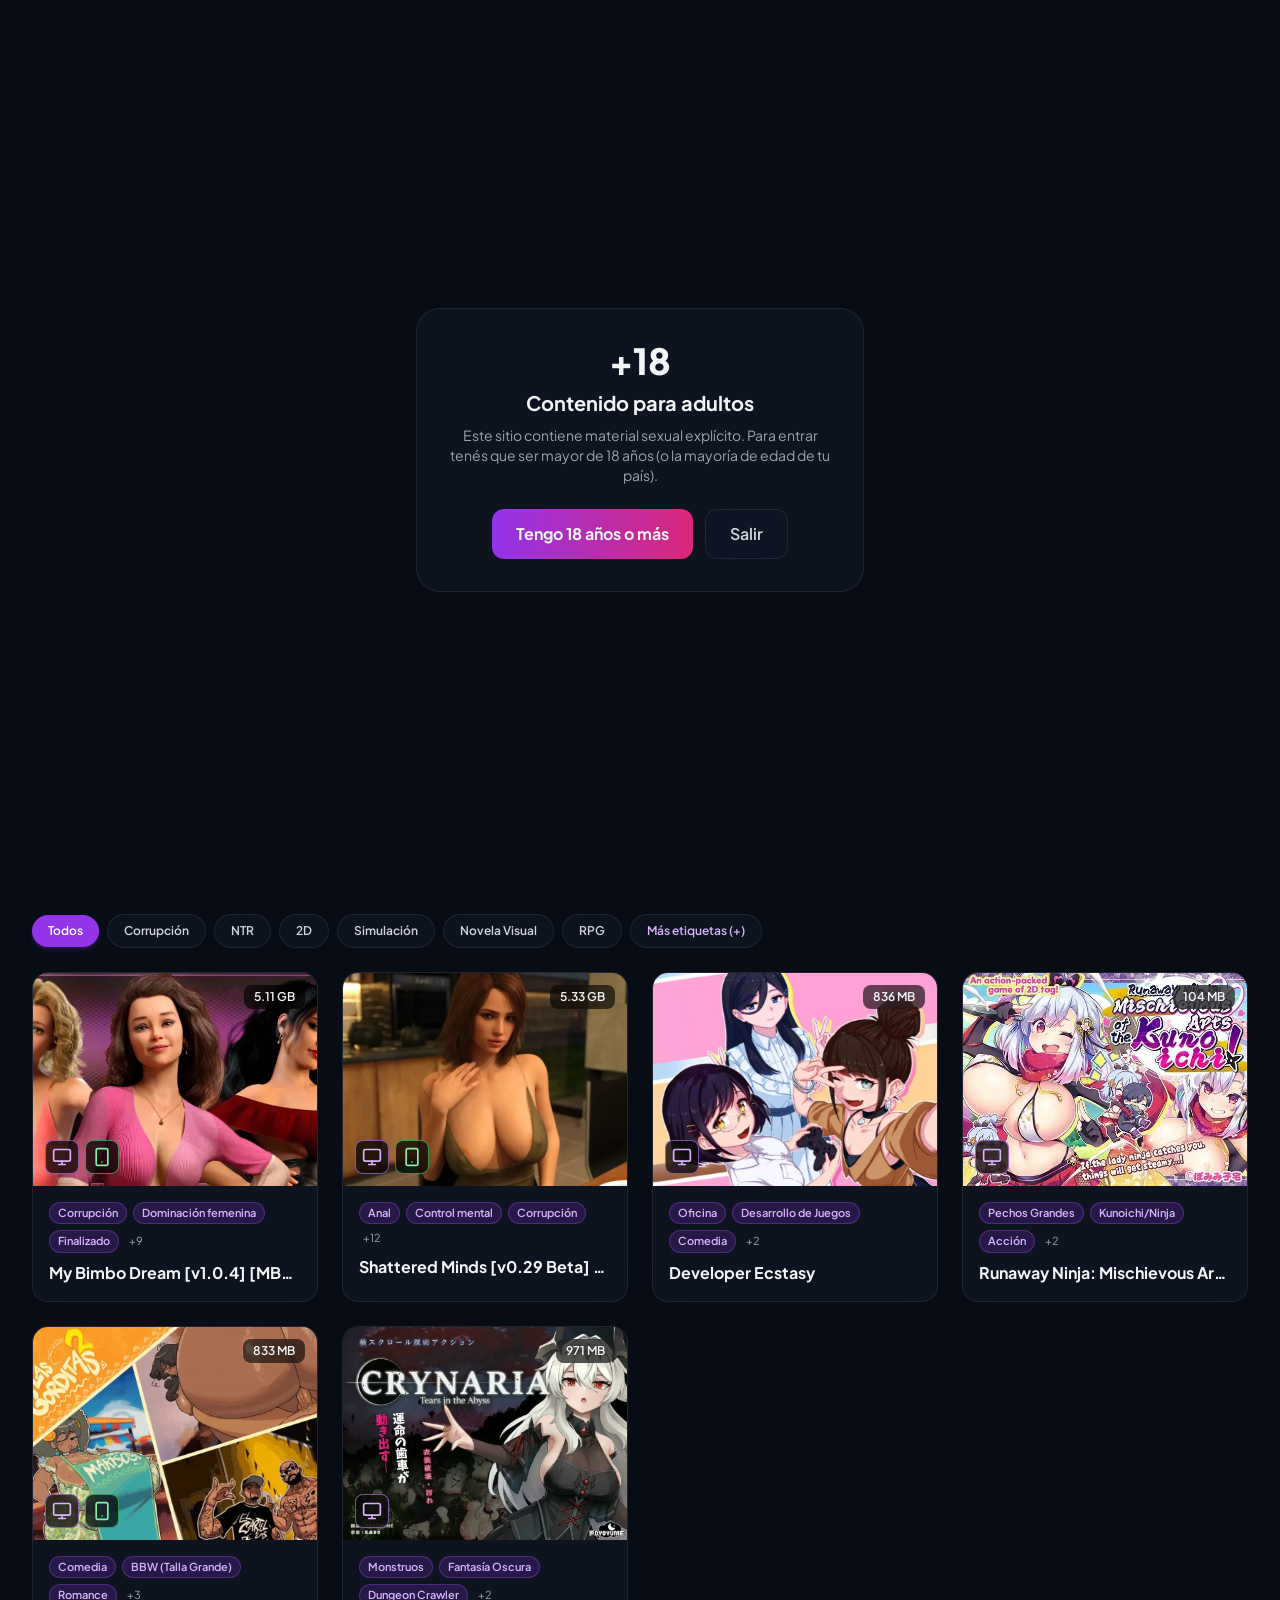
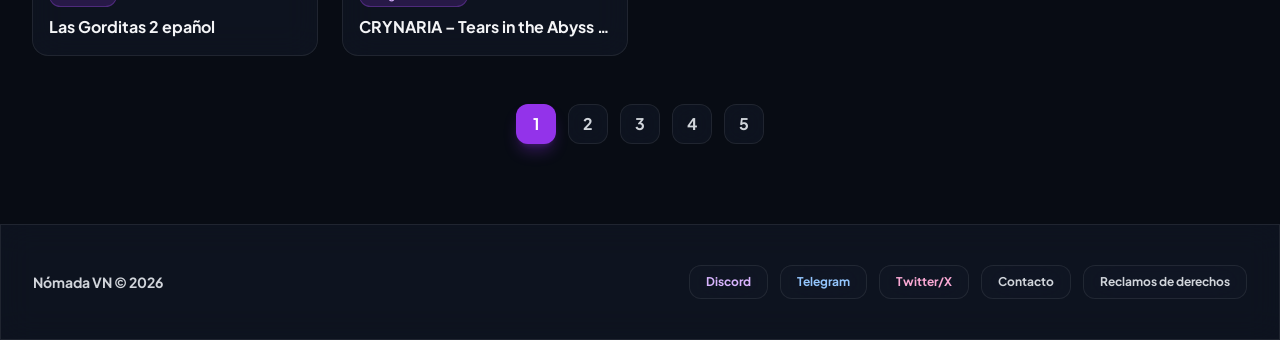
==== commit e1c2cc3d: "Add files via upload" ====
--- a/index.html
+++ b/index.html
@@ -7,20 +7,26 @@
 <!-- Título de la pestaña del navegador y del resultado en Google. -->
 <title>Nómada VN | Novelas Visuales en Español para PC y Android</title>
 <!-- Descripción que muestra Google debajo del título. -->
-<meta name="description" content="Descarga novelas visuales en español para PC y Android (APK). Encontrá los últimos lanzamientos, parches de traducción y juegos destacados en Nómada VN.">
+<meta name="description" content="Descarga novelas visuales +18 en español para PC y Android (APK). Contenido para adultos: encontrá los últimos lanzamientos, parches de traducción y juegos destacados en Nómada VN.">
 <!-- Le dice a Google que puede indexar la página y seguir sus enlaces. -->
 <meta name="robots" content="index, follow">
-<!-- Vista previa al compartir el enlace en Discord, Telegram, WhatsApp y otras redes (Open Graph). La imagen es el logo del sitio. -->
+<!-- Etiqueta RTA ("Restricted To Adults"): avisa a los filtros de control parental y a los buscadores que el sitio es solo para mayores de 18. -->
+<meta name="rating" content="RTA-5042-1996-1400-1577-RTA">
+<!-- Vista previa al compartir el enlace en Discord, Telegram, WhatsApp y otras redes (Open Graph). La imagen es assets/images/logo/vista-previa.jpg (1200 x 630 px, pesa menos de 300 KB para que WhatsApp la muestre). -->
 <meta property="og:type" content="website">
 <meta property="og:url" content="https://nomadavn.github.io/">
 <meta property="og:title" content="Nómada VN | Novelas Visuales en Español">
-<meta property="og:description" content="Descarga novelas visuales en español para PC (Windows) y Android (APK).">
-<meta property="og:image" content="https://nomadavn.github.io/assets/images/logo/logo.png">
+<meta property="og:description" content="Novelas visuales +18 en español para PC (Windows) y Android (APK). Solo para mayores de 18 años.">
+<meta property="og:image" content="https://nomadavn.github.io/assets/images/logo/vista-previa.jpg">
+<meta property="og:image:type" content="image/jpeg">
+<meta property="og:image:width" content="1200">
+<meta property="og:image:height" content="630">
+<meta property="og:image:alt" content="Nómada VN, traducciones de novelas visuales +18 en español">
 <!-- Vista previa en Twitter/X. -->
 <meta name="twitter:card" content="summary_large_image">
 <meta name="twitter:title" content="Nómada VN | Novelas Visuales en Español">
-<meta name="twitter:description" content="Descarga novelas visuales en español para PC y Android (APK).">
-<meta name="twitter:image" content="https://nomadavn.github.io/assets/images/logo/logo.png">
+<meta name="twitter:description" content="Novelas visuales +18 en español para PC y Android (APK). Solo para mayores de 18 años.">
+<meta name="twitter:image" content="https://nomadavn.github.io/assets/images/logo/vista-previa.jpg">
 <!-- Color de la barra del navegador en el celular. -->
 <meta name="theme-color" content="#080C14">
 <!-- Ícono de la pestaña del navegador (favicon): cuadrado violeta con la letra N. Para cambiar la letra, editá la N dentro de la dirección de abajo. -->
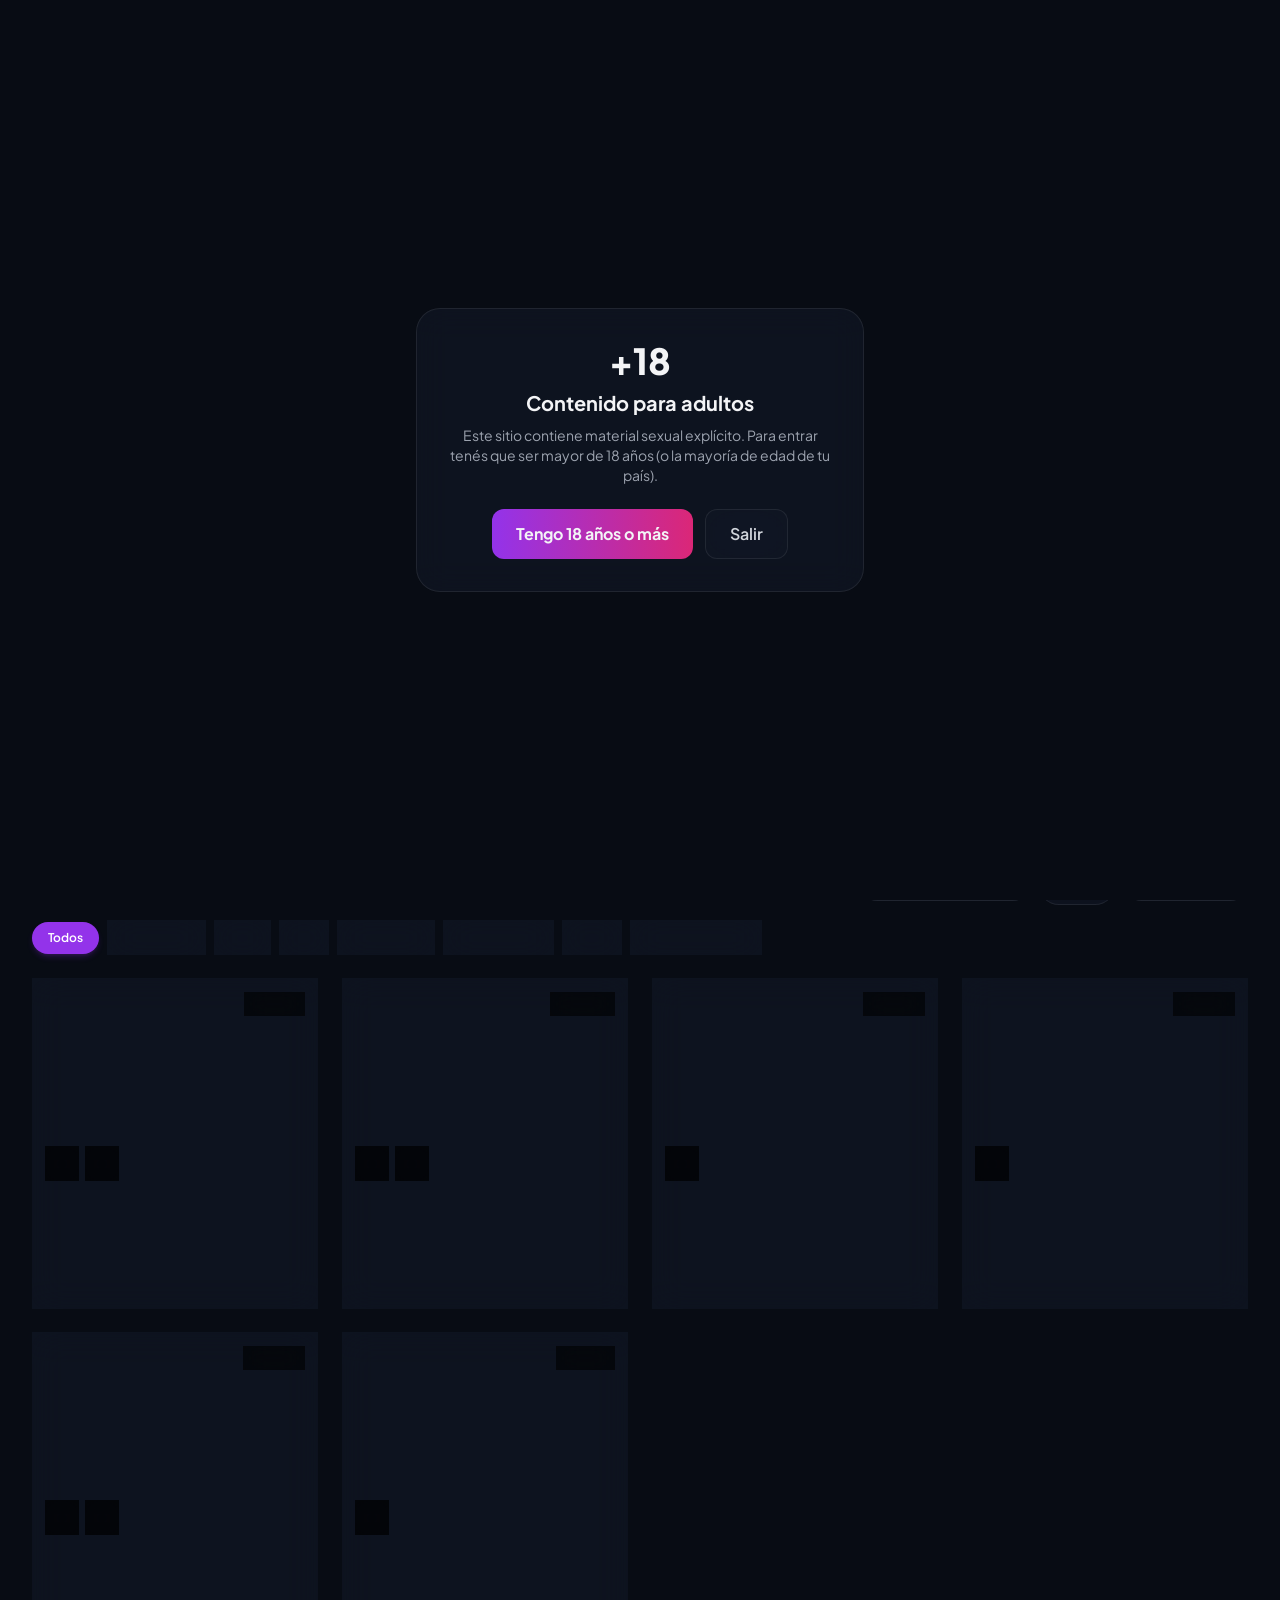
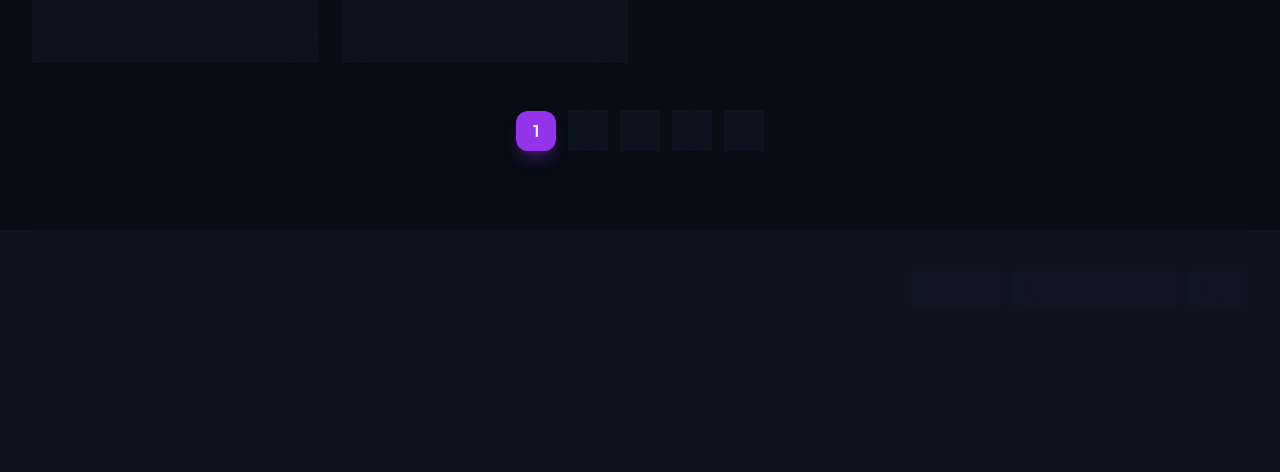
==== commit ca0cc82d: "Add files via upload" ====
--- a/index.html
+++ b/index.html
@@ -31,6 +31,8 @@
 <meta name="theme-color" content="#080C14">
 <!-- Ícono de la pestaña del navegador (favicon): cuadrado violeta con la letra N. Para cambiar la letra, editá la N dentro de la dirección de abajo. -->
 <link rel="icon" href="data:image/svg+xml,%3Csvg xmlns='http://www.w3.org/2000/svg' viewBox='0 0 64 64'%3E%3Crect width='64' height='64' rx='14' fill='%237c3aed'/%3E%3Ctext x='32' y='46' font-size='40' font-weight='800' text-anchor='middle' fill='white' font-family='Arial'%3EN%3C/text%3E%3C/svg%3E">
+<!-- Feed RSS: permite recibir los nuevos lanzamientos en un lector de noticias o en un bot de Discord. El archivo rss.xml se actualiza solo cuando publicás desde el panel. -->
+<link rel="alternate" type="application/rss+xml" title="Nómada VN" href="https://nomadavn.github.io/rss.xml">
 <!-- Google Analytics (GA4): mide las visitas del sitio. ID de medición: G-VWXX16ESML. Para quitarlo, borrá estas dos etiquetas script. -->
 <script async src="https://www.googletagmanager.com/gtag/js?id=G-VWXX16ESML"></script>
 <script>
@@ -126,12 +128,18 @@
   </section>
   <div class="flex flex-wrap items-center justify-between mb-4 gap-3">
     <h2 class="text-lg sm:text-xl font-bold flex items-center space-x-2"><span class="w-2 h-2 rounded-full bg-purple-500"></span><span>Últimos lanzamientos</span></h2>
-    <!-- Selector para ordenar. "Más recientes" respeta el orden de juegos.json (el primero de la lista es el más nuevo). -->
-    <select id="orden" aria-label="Ordenar" class="glass rounded-full text-xs font-semibold px-3 py-2 text-gray-200 bg-[#121826] focus:outline-none focus:border-purple-500">
-      <option value="recientes">Más recientes</option>
-      <option value="az">A-Z</option>
-      <option value="za">Z-A</option>
-    </select>
+    <div class="flex flex-wrap items-center gap-2">
+      <!-- Botón "¿No sabés qué jugar?": elige un juego del catálogo al azar y abre su ventana de detalles. -->
+      <button id="btnAzar" type="button" style="display:none" class="glass glass-hover rounded-full text-xs font-semibold px-3 py-2 text-purple-300 inline-flex items-center gap-1.5"><svg class="w-4 h-4" viewBox="0 0 24 24" fill="none" stroke="currentColor" stroke-width="2" stroke-linecap="round" stroke-linejoin="round" aria-hidden="true"><rect width="18" height="18" x="3" y="3" rx="2" ry="2"/><path d="M16 8h.01M8 8h.01M8 16h.01M16 16h.01M12 12h.01"/></svg> ¿No sabés qué jugar?</button>
+      <!-- Modo de visualización: tarjetas (grid) o lista compacta de una sola columna. Se recuerda la elección en el navegador. -->
+      <div id="vistaBtns" class="flex items-center gap-1 glass rounded-full p-1" role="group" aria-label="Modo de visualización"></div>
+      <!-- Selector para ordenar. "Más recientes" respeta el orden de juegos.json (el primero de la lista es el más nuevo). -->
+      <select id="orden" aria-label="Ordenar" class="glass rounded-full text-xs font-semibold px-3 py-2 text-gray-200 bg-[#121826] focus:outline-none focus:border-purple-500">
+        <option value="recientes">Más recientes</option>
+        <option value="az">A-Z</option>
+        <option value="za">Z-A</option>
+      </select>
+    </div>
   </div>
   <!-- Categorías: se crean solas a partir de las categorías de tus juegos en juegos.json (si un juego trae una categoría nueva, aparece acá sin tocar el código). Se muestran las 6 más usadas y el botón "Más etiquetas" abre todas con un buscador. -->
   <div id="catsCaja" class="mb-6 hidden">
@@ -149,20 +157,38 @@
   <div id="pager" class="flex justify-center items-center space-x-3 mt-12"></div>
 </main>
 
-<!-- 5. PIE DE PÁGINA: enlaces a redes y contacto. Reemplazá los textos que empiezan con AQUÍ_ y el correo tu_correo@example.com por los tuyos. -->
+<!-- 5. PIE DE PÁGINA: enlaces a redes, contacto y agradecimientos. Los enlaces de Discord, Telegram y Twitter se configuran en el script (LINK_DISCORD, LINK_TELEGRAM, LINK_TWITTER); si uno está vacío, su botón no se muestra. Reemplazá el correo tu_correo@example.com por el tuyo. -->
 <footer class="mt-20 glass border-t border-white/5 py-10">
   <div class="max-w-7xl mx-auto px-4 sm:px-6 lg:px-8 flex flex-col sm:flex-row items-center justify-between gap-6">
     <!-- Texto de derechos: cambiá el nombre y el año si hace falta. -->
     <span class="text-sm font-bold text-gray-300">Nómada VN © 2026</span>
     <div class="flex flex-wrap justify-center gap-3">
-      <a href="AQUÍ_LINK_DISCORD" target="_blank" class="glass glass-hover px-4 py-2 rounded-xl text-xs font-bold text-purple-300">Discord</a>
-      <a href="AQUÍ_LINK_TELEGRAM" target="_blank" class="glass glass-hover px-4 py-2 rounded-xl text-xs font-bold text-blue-300">Telegram</a>
-      <a href="AQUÍ_LINK_TWITTER" target="_blank" class="glass glass-hover px-4 py-2 rounded-xl text-xs font-bold text-pink-300">Twitter/X</a>
+      <a id="lnkDiscord" href="#" target="_blank" rel="noopener" class="glass glass-hover px-4 py-2 rounded-xl text-xs font-bold text-purple-300">Discord</a>
+      <a id="lnkTelegram" href="#" target="_blank" rel="noopener" class="glass glass-hover px-4 py-2 rounded-xl text-xs font-bold text-blue-300">Telegram</a>
+      <a id="lnkTwitter" href="#" target="_blank" rel="noopener" class="glass glass-hover px-4 py-2 rounded-xl text-xs font-bold text-pink-300">Twitter/X</a>
       <a href="mailto:tu_correo@example.com" class="glass glass-hover px-4 py-2 rounded-xl text-xs font-bold text-gray-300">Contacto</a>
       <a href="mailto:tu_correo@example.com?subject=Reclamo%20de%20derechos" class="glass glass-hover px-4 py-2 rounded-xl text-xs font-bold text-gray-300">Reclamos de derechos</a>
-    </div>
+      <a href="rss.xml" class="glass glass-hover px-4 py-2 rounded-xl text-xs font-bold text-orange-300">RSS</a>
+    </div>
+  </div>
+  <!-- AGRADECIMIENTOS / DONADORES: lista de personas que apoyan el proyecto. Los nombres salen del archivo donadores.json (una lista de nombres entre comillas). Si está vacío, se invita a apoyar en Ko-fi. -->
+  <div class="max-w-7xl mx-auto px-4 sm:px-6 lg:px-8 mt-8 pt-6 border-t border-white/5 text-center">
+    <h3 class="text-sm font-bold text-gray-200 mb-1">Agradecimientos / Donadores</h3>
+    <p class="text-xs text-gray-400 mb-3">Gracias a quienes apoyan el proyecto en Ko-fi y hacen posible que sigamos traduciendo.</p>
+    <div id="donadores" class="flex flex-wrap justify-center gap-2"></div>
   </div>
 </footer>
+
+<!-- BANNER DE COMUNIDAD: tarjeta flotante que invita a sumarse a Discord o Telegram. Aparece unos segundos después de confirmar la edad, solo si configuraste algún enlace, y si se cierra no vuelve por 7 días. -->
+<div id="bannerCom" class="hidden fixed bottom-4 left-4 right-4 sm:left-auto sm:right-6 sm:w-80 z-40 glass rounded-2xl p-4 shadow-2xl border border-purple-500/40">
+  <button onclick="cerrarBanner()" aria-label="Cerrar" class="absolute top-2 right-3 text-gray-400 hover:text-white text-xl leading-none">&times;</button>
+  <p class="font-bold text-sm mb-1 pr-6">¡Sumate a la comunidad de Nómada VN!</p>
+  <p class="text-xs text-gray-400 mb-3">Enterate de los nuevos lanzamientos, pedí traducciones y charlá con otros jugadores.</p>
+  <div class="flex gap-2">
+    <a id="banDiscord" href="#" target="_blank" rel="noopener" class="flex-1 text-center bg-purple-600 hover:bg-purple-500 text-white text-xs font-bold px-3 py-2 rounded-xl transition-all">Discord</a>
+    <a id="banTelegram" href="#" target="_blank" rel="noopener" class="flex-1 text-center bg-blue-600 hover:bg-blue-500 text-white text-xs font-bold px-3 py-2 rounded-xl transition-all">Telegram</a>
+  </div>
+</div>
 
 <!-- 6. VENTANA DEL JUEGO: se abre al tocar una tarjeta. Todo su contenido se llena solo con los datos del juego elegido. -->
 <div id="modal" class="fixed inset-0 z-50 bg-black/80 backdrop-blur-md hidden items-center justify-center p-4" onclick="if(event.target===this)closeModal()">
@@ -189,6 +215,17 @@
     <h3 class="text-sm font-bold text-gray-200 mb-1 border-t border-white/10 pt-4 flex items-center gap-2"><svg class="w-4 h-4" viewBox="0 0 24 24" fill="none" stroke="currentColor" stroke-width="2" stroke-linecap="round" stroke-linejoin="round" aria-hidden="true"><rect width="14" height="20" x="5" y="2" rx="2"/><path d="M12 18h.01"/></svg> Descargar para Android (APK) <span id="cntAndroid" class="ml-auto text-xs font-normal text-gray-400"></span></h3>
     <p class="text-xs text-gray-500 mb-3">Ya viene en español, no necesitás nada más.</p>
     <div id="mAndroid" class="grid grid-cols-1 sm:grid-cols-3 gap-3"></div>
+    <!-- PEDIDO DE APOYO (Ko-fi): bloque discreto debajo de los botones de descarga. -->
+    <div class="mt-6 p-4 rounded-2xl bg-black/20 border border-white/5 text-center">
+      <p class="text-sm font-bold text-gray-200">¿Te gustó esta traducción? ☕</p>
+      <p class="text-xs text-gray-400 mt-1 mb-3">Apoyá al equipo invitándonos un café en Ko-fi para seguir trayendo más novelas visuales en español.</p>
+      <a id="btnKofiModal" href="https://ko-fi.com/nomadavn" target="_blank" rel="noopener" class="inline-flex items-center gap-2 bg-pink-600/20 text-pink-300 border border-pink-500/30 hover:bg-pink-600 hover:text-white px-4 py-2 rounded-full text-xs font-bold transition-all"><img src="assets/images/logo/kofi.webp" alt="" loading="lazy" class="h-4 w-auto"> Apoyar en Ko-fi</a>
+    </div>
+    <!-- COMENTARIOS (Utterances): se cargan solo cuando alguien toca el botón, así la ventana abre rápido. Los comentarios quedan como "issues" de tu repositorio de GitHub (hay que instalar la app Utterances en el repositorio) y para comentar hace falta una cuenta de GitHub. -->
+    <div class="mt-6 pt-4 border-t border-white/10">
+      <button id="btnComentarios" type="button" class="glass glass-hover px-4 py-2 rounded-xl text-xs font-semibold text-gray-200">Ver o dejar comentarios</button>
+      <div id="comentarios" class="mt-3"></div>
+    </div>
     <!-- Botones de abajo: copiar el enlace del juego y reportar enlace caído (abre un correo ya escrito). -->
     <div class="flex flex-wrap gap-3 mt-6 pt-4 border-t border-white/10">
       <button id="btnCopiar" onclick="copiarEnlace()" class="glass glass-hover px-4 py-2 rounded-xl text-xs font-semibold text-gray-300">Copiar enlace del juego</button>
@@ -279,7 +316,23 @@
  const all=list(), pages=Math.max(1,Math.ceil(all.length/PER));
  if(page>pages)page=pages;
  const items=all.slice((page-1)*PER,page*PER);
- $("grid").innerHTML=items.map(({g,i})=>`
+  $("grid").className=vista==="lista"?"flex flex-col gap-3":"grid grid-cols-2 sm:grid-cols-3 lg:grid-cols-4 gap-3 sm:gap-6";
+ $("grid").innerHTML=items.map(({g,i})=>vista==="lista"?fila(g,i):tarjeta(g,i)).join("");
+ $("empty").classList.toggle("hidden",all.length>0);
+ $("pager").innerHTML=pages>1?Array.from({length:pages},(_,k)=>`<button data-p="${k+1}" class="w-10 h-10 rounded-xl font-bold ${k+1===page?"bg-purple-600 text-white shadow-lg shadow-purple-600/30":"glass glass-hover text-gray-300"}">${k+1}</button>`).join(""):"";
+}
+
+// ===== VISTA: TARJETAS O LISTA =====
+// Modo de visualización elegido (se recuerda en el navegador): "grid" = tarjetas, "lista" = una columna compacta.
+let vista=(()=>{try{return localStorage.getItem("nomada_vista")==="lista"?"lista":"grid"}catch(e){return"grid"}})();
+// Iconos de los botones de vista.
+const ICV={grid:'<svg class="w-4 h-4" viewBox="0 0 24 24" fill="none" stroke="currentColor" stroke-width="2" stroke-linecap="round" stroke-linejoin="round" aria-hidden="true"><rect width="7" height="7" x="3" y="3" rx="1"/><rect width="7" height="7" x="14" y="3" rx="1"/><rect width="7" height="7" x="14" y="14" rx="1"/><rect width="7" height="7" x="3" y="14" rx="1"/></svg>',lista:'<svg class="w-4 h-4" viewBox="0 0 24 24" fill="none" stroke="currentColor" stroke-width="2" stroke-linecap="round" stroke-linejoin="round" aria-hidden="true"><path d="M8 6h13M8 12h13M8 18h13M3 6h.01M3 12h.01M3 18h.01"/></svg>'};
+// Dibuja los dos botones de vista y marca el elegido.
+function renderVista(){
+ $("vistaBtns").innerHTML=[["grid","Tarjetas"],["lista","Lista"]].map(([k,n])=>`<button data-v="${k}" aria-label="${n}" aria-pressed="${k===vista}" title="${n}" class="${k===vista?"bg-purple-600 text-white":"text-gray-300 hover:text-white"} p-2 rounded-full transition-all">${ICV[k]}</button>`).join("");
+}
+// Tarjeta de un juego (vista de tarjetas).
+function tarjeta(g,i){return `
   <div class="glass glass-hover rounded-2xl overflow-hidden cursor-pointer transition-all duration-300 group" onclick="openModal(${i})">
    <div class="aspect-[4/3] overflow-hidden relative ${g.img?"":"bg-gradient-to-br from-purple-900 to-pink-900 flex items-center justify-center"}">
     ${g.img?`<img src="${g.img}" alt="${esc(g.t)}" loading="lazy" decoding="async" class="w-full h-full object-cover group-hover:scale-105 transition-transform duration-500">`:`<span class="text-6xl font-black text-white/30">${esc(g.t[0])}</span>`}
@@ -294,10 +347,84 @@
     ${g.c.length?`<div class="flex flex-wrap items-center gap-1.5 mb-2">${g.c.slice(0,3).map(n=>`<span class="text-[11px] bg-purple-600/20 text-purple-300 border border-purple-500/30 px-2 py-0.5 rounded-full font-semibold">${esc(n)}</span>`).join("")}${g.c.length>3?`<span class="text-[11px] text-gray-400 px-1">+${g.c.length-3}</span>`:""}</div>`:""}
     <h3 class="font-bold text-base mt-1 truncate">${esc(g.t)}</h3>
    </div>
-  </div>`).join("");
- $("empty").classList.toggle("hidden",all.length>0);
- $("pager").innerHTML=pages>1?Array.from({length:pages},(_,k)=>`<button data-p="${k+1}" class="w-10 h-10 rounded-xl font-bold ${k+1===page?"bg-purple-600 text-white shadow-lg shadow-purple-600/30":"glass glass-hover text-gray-300"}">${k+1}</button>`).join(""):"";
-}
+  </div>`;}
+// Fila compacta de un juego (vista de lista): portada chica, título, categorías, peso y plataformas.
+function fila(g,i){return `
+  <div class="glass glass-hover rounded-2xl cursor-pointer transition-all flex items-center gap-3 p-2.5" onclick="openModal(${i})">
+   <div class="w-24 sm:w-28 shrink-0 aspect-[4/3] rounded-xl overflow-hidden relative ${g.img?"":"bg-gradient-to-br from-purple-900 to-pink-900 flex items-center justify-center"}">
+    ${g.img?`<img src="${g.img}" alt="${esc(g.t)}" loading="lazy" decoding="async" class="w-full h-full object-cover">`:`<span class="text-3xl font-black text-white/30">${esc(g.t[0])}</span>`}
+    ${g.tag?`<span class="absolute top-1 left-1 ${g.tag[1]} text-[10px] px-1.5 py-0.5 rounded-md font-bold">${g.tag[0]}</span>`:""}
+   </div>
+   <div class="min-w-0 flex-1">
+    <h3 class="font-bold text-sm sm:text-base truncate">${esc(g.t)}</h3>
+    ${g.c.length?`<div class="flex flex-wrap items-center gap-1.5 mt-1">${g.c.slice(0,2).map(n=>`<span class="text-[11px] bg-purple-600/20 text-purple-300 border border-purple-500/30 px-2 py-0.5 rounded-full font-semibold">${esc(n)}</span>`).join("")}${g.c.length>2?`<span class="text-[11px] text-gray-400 px-1">+${g.c.length-2}</span>`:""}</div>`:""}
+    <p class="text-xs text-gray-400 mt-1">${esc(g.sz)}</p>
+   </div>
+   <div class="flex items-center gap-1.5 shrink-0 pr-1">
+    ${g.hasPc?`<span title="Disponible para PC" class="text-purple-300">${IC.pc}</span>`:""}
+    ${g.hasAn?`<span title="Disponible para Android" class="text-green-300">${IC.an}</span>`:""}
+   </div>
+  </div>`;}
+// Botón de vista: cambia entre tarjetas y lista y recuerda la elección.
+$("vistaBtns").onclick=e=>{const b=e.target.closest("button");if(!b)return;vista=b.dataset.v;try{localStorage.setItem("nomada_vista",vista)}catch(x){}renderVista();render()};
+
+// ===== ¿NO SABÉS QUÉ JUGAR? =====
+// Elige un juego al azar del catálogo (distinto del anterior) y abre su ventana.
+let ultimoAzar=-1;
+$("btnAzar").onclick=()=>{
+ if(!GAMES.length)return;
+ let i;do{i=Math.floor(Math.random()*GAMES.length)}while(GAMES.length>1&&i===ultimoAzar);
+ ultimoAzar=i;evento("juego_azar",{juego:GAMES[i].t});openModal(i);
+};
+
+// ===== COMUNIDAD (Discord / Telegram) =====
+// Pegá acá los enlaces de tu comunidad (por ejemplo https://discord.gg/xxxx). Si dejás uno vacío, ese botón no se muestra.
+const LINK_DISCORD="", LINK_TELEGRAM="", LINK_TWITTER="";
+// Configura los botones del pie de página y del banner flotante, y muestra el banner unos segundos después de confirmar la edad.
+function iniciarComunidad(){
+ [["lnkDiscord","banDiscord",LINK_DISCORD],["lnkTelegram","banTelegram",LINK_TELEGRAM],["lnkTwitter",null,LINK_TWITTER]].forEach(([f,b,u])=>{
+  [f,b].forEach(id=>{const a=id&&$(id);if(!a)return;if(u)a.href=u;else a.style.display="none"});
+ });
+ if(!LINK_DISCORD&&!LINK_TELEGRAM)return;
+ let hasta=0;try{hasta=+localStorage.getItem("nomada_banner_hasta")||0}catch(e){}
+ if(Date.now()<hasta)return;
+ const t=setInterval(()=>{if(!document.getElementById("gate")){clearInterval(t);setTimeout(()=>$("bannerCom").classList.remove("hidden"),4000)}},1500);
+}
+// Cierra el banner y no lo vuelve a mostrar por 7 días.
+function cerrarBanner(){$("bannerCom").classList.add("hidden");try{localStorage.setItem("nomada_banner_hasta",String(Date.now()+7*864e5))}catch(e){}}
+
+// ===== AGRADECIMIENTOS / DONADORES =====
+// Lee donadores.json (una lista de nombres) y los muestra en el pie de página. Si no hay nombres, invita a apoyar en Ko-fi.
+async function cargarDonadores(){
+ const caja=$("donadores");
+ try{
+  const r=await fetch("donadores.json",{cache:"no-store"});
+  const d=r.ok?await r.json():[];
+  const nombres=(Array.isArray(d)?d:[]).map(x=>typeof x==="string"?x:x&&x.nombre).filter(Boolean);
+  if(nombres.length){caja.innerHTML=nombres.map(n=>`<span class="text-xs bg-pink-600/15 text-pink-200 border border-pink-500/30 px-3 py-1 rounded-full font-semibold">${esc(n)}</span>`).join("");return}
+ }catch(e){}
+ caja.innerHTML='<a href="https://ko-fi.com/nomadavn" target="_blank" rel="noopener" class="text-xs text-pink-300 hover:text-white underline">Todavía no hay donadores: ¡podés ser el primero en apoyar el proyecto en Ko-fi!</a>';
+}
+
+// ===== COMENTARIOS (Utterances) =====
+// Repositorio donde se guardan los comentarios (cada juego tiene su propio "issue"). La app Utterances tiene que estar instalada en ese repositorio.
+const COMENTARIOS_REPO="nomadavn/nomadavn.github.io";
+// Carga los comentarios del juego abierto cuando alguien toca el botón.
+$("btnComentarios").onclick=()=>{
+ if(actual<0)return;
+ const sc=document.createElement("script");
+ sc.src="https://utteranc.es/client.js";
+ sc.setAttribute("repo",COMENTARIOS_REPO);
+ sc.setAttribute("issue-term","juego: "+GAMES[actual].slug);
+ sc.setAttribute("label","comentarios");
+ sc.setAttribute("theme","github-dark");
+ sc.crossOrigin="anonymous";sc.async=true;
+ $("comentarios").innerHTML="";$("comentarios").appendChild(sc);
+ $("btnComentarios").style.display="none";
+ evento("ver_comentarios",{juego:GAMES[actual].t});
+};
+// Registra en Analytics cuando alguien toca el botón de Ko-fi dentro de la ventana de un juego.
+$("btnKofiModal").addEventListener("click",()=>evento("apoyo",{destino:"ko-fi modal"}));
 
 // ===== TOP MENSUAL =====
 // Dibuja el Top mensual: los juegos que tienen "top" (puesto) en juegos.json, ordenados por puesto (máximo 10). El número que se ve (#1, #2...) es el orden final.
@@ -363,7 +490,7 @@
  $("mCats").innerHTML=g.c.map((n,i)=>`<button data-c="${esc(g.cn[i])}" class="text-xs bg-purple-600/20 text-purple-300 border border-purple-500/30 hover:bg-purple-600 hover:text-white px-2.5 py-1 rounded-full font-semibold transition-all">${esc(n)}</button>`).join("");
  $("mMeta").textContent=`${g.sz}`;
  $("mDesc").textContent=g.d;
- patch("mPcJuego",g.pcJ);patch("mPcTrad",g.pcT);patch("mAndroid",g.an);mostrarContadores(g);
+ patch("mPcJuego",g.pcJ);patch("mPcTrad",g.pcT);patch("mAndroid",g.an);mostrarContadores(g);$("comentarios").innerHTML="";$("btnComentarios").style.display="";
  actual=i;evento("ver_juego",{juego:g.t});
  $("btnReportar").href="mailto:"+REPORT_EMAIL+"?subject="+encodeURIComponent("Enlace caído: "+g.t)+"&body="+encodeURIComponent("Juego: "+g.t+"\nPlataforma (PC o Android):\nEnlace que falla (Mega, Mediafire o Drive):\n");
  $("btnCopiar").textContent="Copiar enlace del juego";
@@ -467,6 +594,7 @@
   if(GAMES.length){$("featTitle").textContent=GAMES[FEATURED].t;$("featDesc").textContent=GAMES[FEATURED].d;$("featPc").style.display=GAMES[FEATURED].hasPc?"":"none";$("featAn").style.display=GAMES[FEATURED].hasAn?"":"none";if(GAMES[FEATURED].img)$("featBg").style.backgroundImage=`url(${JSON.stringify(GAMES[FEATURED].img)})`}
   renderCats();
   renderTop();
+  $("btnAzar").style.display=GAMES.length?"":"none";
   render();
   // Si la dirección trae ?juego=nombre, abre ese juego automáticamente.
   const sl=new URLSearchParams(location.search).get("juego");
@@ -478,6 +606,9 @@
   $("empty").classList.remove("hidden");
  }
 }
+renderVista();
+iniciarComunidad();
+cargarDonadores();
 // Arranca todo cuando la página termina de cargar.
 cargar();
 </script>
--- a/styles.css
+++ b/styles.css
@@ -1,2 +1,2 @@
 *,:after,:before{--tw-border-spacing-x:0;--tw-border-spacing-y:0;--tw-translate-x:0;--tw-translate-y:0;--tw-rotate:0;--tw-skew-x:0;--tw-skew-y:0;--tw-scale-x:1;--tw-scale-y:1;--tw-pan-x: ;--tw-pan-y: ;--tw-pinch-zoom: ;--tw-scroll-snap-strictness:proximity;--tw-gradient-from-position: ;--tw-gradient-via-position: ;--tw-gradient-to-position: ;--tw-ordinal: ;--tw-slashed-zero: ;--tw-numeric-figure: ;--tw-numeric-spacing: ;--tw-numeric-fraction: ;--tw-ring-inset: ;--tw-ring-offset-width:0px;--tw-ring-offset-color:#fff;--tw-ring-color:rgba(59,130,246,.5);--tw-ring-offset-shadow:0 0 #0000;--tw-ring-shadow:0 0 #0000;--tw-shadow:0 0 #0000;--tw-shadow-colored:0 0 #0000;--tw-blur: ;--tw-brightness: ;--tw-contrast: ;--tw-grayscale: ;--tw-hue-rotate: ;--tw-invert: ;--tw-saturate: ;--tw-sepia: ;--tw-drop-shadow: ;--tw-backdrop-blur: ;--tw-backdrop-brightness: ;--tw-backdrop-contrast: ;--tw-backdrop-grayscale: ;--tw-backdrop-hue-rotate: ;--tw-backdrop-invert: ;--tw-backdrop-opacity: ;--tw-backdrop-saturate: ;--tw-backdrop-sepia: ;--tw-contain-size: ;--tw-contain-layout: ;--tw-contain-paint: ;--tw-contain-style: }::backdrop{--tw-border-spacing-x:0;--tw-border-spacing-y:0;--tw-translate-x:0;--tw-translate-y:0;--tw-rotate:0;--tw-skew-x:0;--tw-skew-y:0;--tw-scale-x:1;--tw-scale-y:1;--tw-pan-x: ;--tw-pan-y: ;--tw-pinch-zoom: ;--tw-scroll-snap-strictness:proximity;--tw-gradient-from-position: ;--tw-gradient-via-position: ;--tw-gradient-to-position: ;--tw-ordinal: ;--tw-slashed-zero: ;--tw-numeric-figure: ;--tw-numeric-spacing: ;--tw-numeric-fraction: ;--tw-ring-inset: ;--tw-ring-offset-width:0px;--tw-ring-offset-color:#fff;--tw-ring-color:rgba(59,130,246,.5);--tw-ring-offset-shadow:0 0 #0000;--tw-ring-shadow:0 0 #0000;--tw-shadow:0 0 #0000;--tw-shadow-colored:0 0 #0000;--tw-blur: ;--tw-brightness: ;--tw-contrast: ;--tw-grayscale: ;--tw-hue-rotate: ;--tw-invert: ;--tw-saturate: ;--tw-sepia: ;--tw-drop-shadow: ;--tw-backdrop-blur: ;--tw-backdrop-brightness: ;--tw-backdrop-contrast: ;--tw-backdrop-grayscale: ;--tw-backdrop-hue-rotate: ;--tw-backdrop-invert: ;--tw-backdrop-opacity: ;--tw-backdrop-saturate: ;--tw-backdrop-sepia: ;--tw-contain-size: ;--tw-contain-layout: ;--tw-contain-paint: ;--tw-contain-style: }
-/*! tailwindcss v3.4.17 | MIT License | https://tailwindcss.com*/*,:after,:before{box-sizing:border-box;border:0 solid #e5e7eb}:after,:before{--tw-content:""}:host,html{line-height:1.5;-webkit-text-size-adjust:100%;-moz-tab-size:4;-o-tab-size:4;tab-size:4;font-family:ui-sans-serif,system-ui,sans-serif,Apple Color Emoji,Segoe UI Emoji,Segoe UI Symbol,Noto Color Emoji;font-feature-settings:normal;font-variation-settings:normal;-webkit-tap-highlight-color:transparent}body{margin:0;line-height:inherit}hr{height:0;color:inherit;border-top-width:1px}abbr:where([title]){-webkit-text-decoration:underline dotted;text-decoration:underline dotted}h1,h2,h3,h4,h5,h6{font-size:inherit;font-weight:inherit}a{color:inherit;text-decoration:inherit}b,strong{font-weight:bolder}code,kbd,pre,samp{font-family:ui-monospace,SFMono-Regular,Menlo,Monaco,Consolas,Liberation Mono,Courier New,monospace;font-feature-settings:normal;font-variation-settings:normal;font-size:1em}small{font-size:80%}sub,sup{font-size:75%;line-height:0;position:relative;vertical-align:baseline}sub{bottom:-.25em}sup{top:-.5em}table{text-indent:0;border-color:inherit;border-collapse:collapse}button,input,optgroup,select,textarea{font-family:inherit;font-feature-settings:inherit;font-variation-settings:inherit;font-size:100%;font-weight:inherit;line-height:inherit;letter-spacing:inherit;color:inherit;margin:0;padding:0}button,select{text-transform:none}button,input:where([type=button]),input:where([type=reset]),input:where([type=submit]){-webkit-appearance:button;background-color:transparent;background-image:none}:-moz-focusring{outline:auto}:-moz-ui-invalid{box-shadow:none}progress{vertical-align:baseline}::-webkit-inner-spin-button,::-webkit-outer-spin-button{height:auto}[type=search]{-webkit-appearance:textfield;outline-offset:-2px}::-webkit-search-decoration{-webkit-appearance:none}::-webkit-file-upload-button{-webkit-appearance:button;font:inherit}summary{display:list-item}blockquote,dd,dl,figure,h1,h2,h3,h4,h5,h6,hr,p,pre{margin:0}fieldset{margin:0}fieldset,legend{padding:0}menu,ol,ul{list-style:none;margin:0;padding:0}dialog{padding:0}textarea{resize:vertical}input::-moz-placeholder,textarea::-moz-placeholder{opacity:1;color:#9ca3af}input::placeholder,textarea::placeholder{opacity:1;color:#9ca3af}[role=button],button{cursor:pointer}:disabled{cursor:default}audio,canvas,embed,iframe,img,object,svg,video{display:block;vertical-align:middle}img,video{max-width:100%;height:auto}[hidden]:where(:not([hidden=until-found])){display:none}.fixed{position:fixed}.absolute{position:absolute}.relative{position:relative}.sticky{position:sticky}.inset-0{inset:0}.bottom-3{bottom:.75rem}.left-2{left:.5rem}.left-3{left:.75rem}.right-0{right:0}.right-3{right:.75rem}.right-6{right:1.5rem}.top-0{top:0}.top-2{top:.5rem}.top-3{top:.75rem}.top-6{top:1.5rem}.top-full{top:100%}.z-10{z-index:10}.z-20{z-index:20}.z-50{z-index:50}.z-\[100\]{z-index:100}.mx-auto{margin-left:auto;margin-right:auto}.mb-1{margin-bottom:.25rem}.mb-12{margin-bottom:3rem}.mb-2{margin-bottom:.5rem}.mb-3{margin-bottom:.75rem}.mb-4{margin-bottom:1rem}.mb-6{margin-bottom:1.5rem}.ml-auto{margin-left:auto}.mt-1{margin-top:.25rem}.mt-12{margin-top:3rem}.mt-2{margin-top:.5rem}.mt-20{margin-top:5rem}.mt-3{margin-top:.75rem}.mt-6{margin-top:1.5rem}.line-clamp-2{overflow:hidden;display:-webkit-box;-webkit-box-orient:vertical;-webkit-line-clamp:2}.block{display:block}.flex{display:flex}.inline-flex{display:inline-flex}.grid{display:grid}.hidden{display:none}.aspect-\[4\/3\]{aspect-ratio:4/3}.h-10{height:2.5rem}.h-11{height:2.75rem}.h-2{height:.5rem}.h-3\.5{height:.875rem}.h-4{height:1rem}.h-5{height:1.25rem}.h-6{height:1.5rem}.h-9{height:2.25rem}.h-full{height:100%}.max-h-\[90vh\]{max-height:90vh}.min-h-\[300px\]{min-height:300px}.min-h-screen{min-height:100vh}.w-10{width:2.5rem}.w-2{width:.5rem}.w-3\.5{width:.875rem}.w-4{width:1rem}.w-44{width:11rem}.w-5{width:1.25rem}.w-6{width:1.5rem}.w-9{width:2.25rem}.w-auto{width:auto}.w-full{width:100%}.min-w-0{min-width:0}.max-w-2xl{max-width:42rem}.max-w-7xl{max-width:80rem}.max-w-md{max-width:28rem}.max-w-xl{max-width:36rem}.flex-1{flex:1 1 0%}.shrink-0{flex-shrink:0}.cursor-pointer{cursor:pointer}.snap-x{scroll-snap-type:x var(--tw-scroll-snap-strictness)}.snap-start{scroll-snap-align:start}.grid-cols-1{grid-template-columns:repeat(1,minmax(0,1fr))}.grid-cols-2{grid-template-columns:repeat(2,minmax(0,1fr))}.flex-col{flex-direction:column}.flex-wrap{flex-wrap:wrap}.items-center{align-items:center}.justify-end{justify-content:flex-end}.justify-center{justify-content:center}.justify-between{justify-content:space-between}.gap-1\.5{gap:.375rem}.gap-2{gap:.5rem}.gap-3{gap:.75rem}.gap-4{gap:1rem}.gap-6{gap:1.5rem}.space-x-2>:not([hidden])~:not([hidden]){--tw-space-x-reverse:0;margin-right:calc(.5rem*var(--tw-space-x-reverse));margin-left:calc(.5rem*(1 - var(--tw-space-x-reverse)))}.space-x-3>:not([hidden])~:not([hidden]){--tw-space-x-reverse:0;margin-right:calc(.75rem*var(--tw-space-x-reverse));margin-left:calc(.75rem*(1 - var(--tw-space-x-reverse)))}.overflow-hidden{overflow:hidden}.overflow-x-auto{overflow-x:auto}.overflow-y-auto{overflow-y:auto}.truncate{overflow:hidden;text-overflow:ellipsis}.truncate,.whitespace-nowrap{white-space:nowrap}.rounded-2xl{border-radius:1rem}.rounded-3xl{border-radius:1.5rem}.rounded-full{border-radius:9999px}.rounded-lg{border-radius:.5rem}.rounded-md{border-radius:.375rem}.rounded-xl{border-radius:.75rem}.border{border-width:1px}.border-b{border-bottom-width:1px}.border-t{border-top-width:1px}.border-green-400\/60{border-color:rgba(74,222,128,.6)}.border-pink-500\/30{border-color:rgba(236,72,153,.3)}.border-purple-400\/60{border-color:rgba(192,132,252,.6)}.border-purple-500\/30{border-color:rgba(168,85,247,.3)}.border-red-500\/30{border-color:rgba(239,68,68,.3)}.border-white\/10{border-color:hsla(0,0%,100%,.1)}.border-white\/5{border-color:hsla(0,0%,100%,.05)}.bg-\[\#080C14\]{--tw-bg-opacity:1;background-color:rgb(8 12 20/var(--tw-bg-opacity,1))}.bg-\[\#121826\]{--tw-bg-opacity:1;background-color:rgb(18 24 38/var(--tw-bg-opacity,1))}.bg-amber-400{--tw-bg-opacity:1;background-color:rgb(251 191 36/var(--tw-bg-opacity,1))}.bg-black\/30{background-color:rgba(0,0,0,.3)}.bg-black\/40{background-color:rgba(0,0,0,.4)}.bg-black\/60{background-color:rgba(0,0,0,.6)}.bg-black\/70{background-color:rgba(0,0,0,.7)}.bg-black\/80{background-color:rgba(0,0,0,.8)}.bg-blue-600{--tw-bg-opacity:1;background-color:rgb(37 99 235/var(--tw-bg-opacity,1))}.bg-gray-300{--tw-bg-opacity:1;background-color:rgb(209 213 219/var(--tw-bg-opacity,1))}.bg-orange-600{--tw-bg-opacity:1;background-color:rgb(234 88 12/var(--tw-bg-opacity,1))}.bg-pink-600{--tw-bg-opacity:1;background-color:rgb(219 39 119/var(--tw-bg-opacity,1))}.bg-pink-600\/20{background-color:rgba(219,39,119,.2)}.bg-purple-500{--tw-bg-opacity:1;background-color:rgb(168 85 247/var(--tw-bg-opacity,1))}.bg-purple-600{--tw-bg-opacity:1;background-color:rgb(147 51 234/var(--tw-bg-opacity,1))}.bg-purple-600\/20{background-color:rgba(147,51,234,.2)}.bg-purple-600\/30{background-color:rgba(147,51,234,.3)}.bg-purple-900\/60{background-color:rgba(88,28,135,.6)}.bg-red-500\/20{background-color:rgba(239,68,68,.2)}.bg-white\/10{background-color:hsla(0,0%,100%,.1)}.bg-white\/5{background-color:hsla(0,0%,100%,.05)}.bg-\[url\(\'https\:\/\/images\.unsplash\.com\/photo-1542751371-adc38448a05e\?q\=80\&w\=1600\'\)\]{background-image:url(https://images.unsplash.com/photo-1542751371-adc38448a05e?q=80&w=1600)}.bg-gradient-to-br{background-image:linear-gradient(to bottom right,var(--tw-gradient-stops))}.bg-gradient-to-r{background-image:linear-gradient(to right,var(--tw-gradient-stops))}.bg-gradient-to-t{background-image:linear-gradient(to top,var(--tw-gradient-stops))}.from-\[\#080C14\]{--tw-gradient-from:#080c14 var(--tw-gradient-from-position);--tw-gradient-to:rgba(8,12,20,0) var(--tw-gradient-to-position);--tw-gradient-stops:var(--tw-gradient-from),var(--tw-gradient-to)}.from-purple-600{--tw-gradient-from:#9333ea var(--tw-gradient-from-position);--tw-gradient-to:rgba(147,51,234,0) var(--tw-gradient-to-position);--tw-gradient-stops:var(--tw-gradient-from),var(--tw-gradient-to)}.from-purple-900{--tw-gradient-from:#581c87 var(--tw-gradient-from-position);--tw-gradient-to:rgba(88,28,135,0) var(--tw-gradient-to-position);--tw-gradient-stops:var(--tw-gradient-from),var(--tw-gradient-to)}.via-\[\#080C14\]\/60{--tw-gradient-to:rgba(8,12,20,0) var(--tw-gradient-to-position);--tw-gradient-stops:var(--tw-gradient-from),rgba(8,12,20,.6) var(--tw-gradient-via-position),var(--tw-gradient-to)}.to-pink-600{--tw-gradient-to:#db2777 var(--tw-gradient-to-position)}.to-pink-900{--tw-gradient-to:#831843 var(--tw-gradient-to-position)}.to-transparent{--tw-gradient-to:transparent var(--tw-gradient-to-position)}.bg-cover{background-size:cover}.bg-center{background-position:50%}.object-cover{-o-object-fit:cover;object-fit:cover}.p-1\.5{padding:.375rem}.p-2\.5{padding:.625rem}.p-3{padding:.75rem}.p-4{padding:1rem}.p-6{padding:1.5rem}.p-8{padding:2rem}.px-1{padding-left:.25rem;padding-right:.25rem}.px-2{padding-left:.5rem;padding-right:.5rem}.px-2\.5{padding-left:.625rem;padding-right:.625rem}.px-3{padding-left:.75rem;padding-right:.75rem}.px-4{padding-left:1rem;padding-right:1rem}.px-6{padding-left:1.5rem;padding-right:1.5rem}.py-0\.5{padding-top:.125rem;padding-bottom:.125rem}.py-1{padding-top:.25rem;padding-bottom:.25rem}.py-10{padding-top:2.5rem;padding-bottom:2.5rem}.py-16{padding-top:4rem;padding-bottom:4rem}.py-2{padding-top:.5rem;padding-bottom:.5rem}.py-3{padding-top:.75rem;padding-bottom:.75rem}.pb-2{padding-bottom:.5rem}.pr-10{padding-right:2.5rem}.pt-4{padding-top:1rem}.pt-8{padding-top:2rem}.text-left{text-align:left}.text-center{text-align:center}.text-2xl{font-size:1.5rem;line-height:2rem}.text-3xl{font-size:1.875rem;line-height:2.25rem}.text-4xl{font-size:2.25rem;line-height:2.5rem}.text-5xl{font-size:3rem;line-height:1}.text-6xl{font-size:3.75rem;line-height:1}.text-\[11px\]{font-size:11px}.text-base{font-size:1rem;line-height:1.5rem}.text-lg{font-size:1.125rem;line-height:1.75rem}.text-sm{font-size:.875rem;line-height:1.25rem}.text-xl{font-size:1.25rem;line-height:1.75rem}.text-xs{font-size:.75rem;line-height:1rem}.font-black{font-weight:900}.font-bold{font-weight:700}.font-extrabold{font-weight:800}.font-normal{font-weight:400}.font-semibold{font-weight:600}.leading-relaxed{line-height:1.625}.tracking-tight{letter-spacing:-.025em}.text-black{--tw-text-opacity:1;color:rgb(0 0 0/var(--tw-text-opacity,1))}.text-blue-300{--tw-text-opacity:1;color:rgb(147 197 253/var(--tw-text-opacity,1))}.text-gray-200{--tw-text-opacity:1;color:rgb(229 231 235/var(--tw-text-opacity,1))}.text-gray-300{--tw-text-opacity:1;color:rgb(209 213 219/var(--tw-text-opacity,1))}.text-gray-400{--tw-text-opacity:1;color:rgb(156 163 175/var(--tw-text-opacity,1))}.text-gray-500{--tw-text-opacity:1;color:rgb(107 114 128/var(--tw-text-opacity,1))}.text-green-300{--tw-text-opacity:1;color:rgb(134 239 172/var(--tw-text-opacity,1))}.text-orange-500{--tw-text-opacity:1;color:rgb(249 115 22/var(--tw-text-opacity,1))}.text-pink-300{--tw-text-opacity:1;color:rgb(249 168 212/var(--tw-text-opacity,1))}.text-purple-300{--tw-text-opacity:1;color:rgb(216 180 254/var(--tw-text-opacity,1))}.text-purple-400{--tw-text-opacity:1;color:rgb(192 132 252/var(--tw-text-opacity,1))}.text-red-300{--tw-text-opacity:1;color:rgb(252 165 165/var(--tw-text-opacity,1))}.text-red-400{--tw-text-opacity:1;color:rgb(248 113 113/var(--tw-text-opacity,1))}.text-white{--tw-text-opacity:1;color:rgb(255 255 255/var(--tw-text-opacity,1))}.text-white\/30{color:hsla(0,0%,100%,.3)}.text-white\/40{color:hsla(0,0%,100%,.4)}.opacity-40{opacity:.4}.opacity-60{opacity:.6}.shadow-2xl{--tw-shadow:0 25px 50px -12px rgba(0,0,0,.25);--tw-shadow-colored:0 25px 50px -12px var(--tw-shadow-color)}.shadow-2xl,.shadow-lg{box-shadow:var(--tw-ring-offset-shadow,0 0 #0000),var(--tw-ring-shadow,0 0 #0000),var(--tw-shadow)}.shadow-lg{--tw-shadow:0 10px 15px -3px rgba(0,0,0,.1),0 4px 6px -4px rgba(0,0,0,.1);--tw-shadow-colored:0 10px 15px -3px var(--tw-shadow-color),0 4px 6px -4px var(--tw-shadow-color)}.shadow-md{--tw-shadow:0 4px 6px -1px rgba(0,0,0,.1),0 2px 4px -2px rgba(0,0,0,.1);--tw-shadow-colored:0 4px 6px -1px var(--tw-shadow-color),0 2px 4px -2px var(--tw-shadow-color);box-shadow:var(--tw-ring-offset-shadow,0 0 #0000),var(--tw-ring-shadow,0 0 #0000),var(--tw-shadow)}.shadow-purple-600\/20{--tw-shadow-color:rgba(147,51,234,.2);--tw-shadow:var(--tw-shadow-colored)}.shadow-purple-600\/30{--tw-shadow-color:rgba(147,51,234,.3);--tw-shadow:var(--tw-shadow-colored)}.filter{filter:var(--tw-blur) var(--tw-brightness) var(--tw-contrast) var(--tw-grayscale) var(--tw-hue-rotate) var(--tw-invert) var(--tw-saturate) var(--tw-sepia) var(--tw-drop-shadow)}.backdrop-blur-md{--tw-backdrop-blur:blur(12px);-webkit-backdrop-filter:var(--tw-backdrop-blur) var(--tw-backdrop-brightness) var(--tw-backdrop-contrast) var(--tw-backdrop-grayscale) var(--tw-backdrop-hue-rotate) var(--tw-backdrop-invert) var(--tw-backdrop-opacity) var(--tw-backdrop-saturate) var(--tw-backdrop-sepia);backdrop-filter:var(--tw-backdrop-blur) var(--tw-backdrop-brightness) var(--tw-backdrop-contrast) var(--tw-backdrop-grayscale) var(--tw-backdrop-hue-rotate) var(--tw-backdrop-invert) var(--tw-backdrop-opacity) var(--tw-backdrop-saturate) var(--tw-backdrop-sepia)}.transition-all{transition-property:all;transition-timing-function:cubic-bezier(.4,0,.2,1);transition-duration:.15s}.transition-transform{transition-property:transform;transition-timing-function:cubic-bezier(.4,0,.2,1);transition-duration:.15s}.duration-300{transition-duration:.3s}.duration-500{transition-duration:.5s}.selection\:bg-purple-600 ::-moz-selection{--tw-bg-opacity:1;background-color:rgb(147 51 234/var(--tw-bg-opacity,1))}.selection\:bg-purple-600 ::selection{--tw-bg-opacity:1;background-color:rgb(147 51 234/var(--tw-bg-opacity,1))}.selection\:text-white ::-moz-selection{--tw-text-opacity:1;color:rgb(255 255 255/var(--tw-text-opacity,1))}.selection\:text-white ::selection{--tw-text-opacity:1;color:rgb(255 255 255/var(--tw-text-opacity,1))}.selection\:bg-purple-600::-moz-selection{--tw-bg-opacity:1;background-color:rgb(147 51 234/var(--tw-bg-opacity,1))}.selection\:bg-purple-600::selection{--tw-bg-opacity:1;background-color:rgb(147 51 234/var(--tw-bg-opacity,1))}.selection\:text-white::-moz-selection{--tw-text-opacity:1;color:rgb(255 255 255/var(--tw-text-opacity,1))}.selection\:text-white::selection{--tw-text-opacity:1;color:rgb(255 255 255/var(--tw-text-opacity,1))}.hover\:bg-pink-600:hover{--tw-bg-opacity:1;background-color:rgb(219 39 119/var(--tw-bg-opacity,1))}.hover\:bg-purple-600:hover{--tw-bg-opacity:1;background-color:rgb(147 51 234/var(--tw-bg-opacity,1))}.hover\:bg-white\/10:hover{background-color:hsla(0,0%,100%,.1)}.hover\:bg-white\/5:hover{background-color:hsla(0,0%,100%,.05)}.hover\:from-purple-500:hover{--tw-gradient-from:#a855f7 var(--tw-gradient-from-position);--tw-gradient-to:rgba(168,85,247,0) var(--tw-gradient-to-position);--tw-gradient-stops:var(--tw-gradient-from),var(--tw-gradient-to)}.hover\:to-pink-500:hover{--tw-gradient-to:#ec4899 var(--tw-gradient-to-position)}.hover\:text-white:hover{--tw-text-opacity:1;color:rgb(255 255 255/var(--tw-text-opacity,1))}.focus\:border-purple-500:focus{--tw-border-opacity:1;border-color:rgb(168 85 247/var(--tw-border-opacity,1))}.focus\:outline-none:focus{outline:2px solid transparent;outline-offset:2px}.group:hover .group-hover\:scale-105{--tw-scale-x:1.05;--tw-scale-y:1.05;transform:translate(var(--tw-translate-x),var(--tw-translate-y)) rotate(var(--tw-rotate)) skewX(var(--tw-skew-x)) skewY(var(--tw-skew-y)) scaleX(var(--tw-scale-x)) scaleY(var(--tw-scale-y))}@media (min-width:640px){.sm\:h-12{height:3rem}.sm\:h-20{height:5rem}.sm\:min-h-\[400px\]{min-height:400px}.sm\:w-52{width:13rem}.sm\:w-64{width:16rem}.sm\:w-72{width:18rem}.sm\:w-auto{width:auto}.sm\:flex-none{flex:none}.sm\:grid-cols-3{grid-template-columns:repeat(3,minmax(0,1fr))}.sm\:flex-row{flex-direction:row}.sm\:flex-nowrap{flex-wrap:nowrap}.sm\:gap-4{gap:1rem}.sm\:gap-6{gap:1.5rem}.sm\:p-12{padding:3rem}.sm\:p-8{padding:2rem}.sm\:px-4{padding-left:1rem;padding-right:1rem}.sm\:px-6{padding-left:1.5rem;padding-right:1.5rem}.sm\:py-0{padding-top:0;padding-bottom:0}.sm\:text-5xl{font-size:3rem;line-height:1}.sm\:text-base{font-size:1rem;line-height:1.5rem}.sm\:text-xl{font-size:1.25rem;line-height:1.75rem}}@media (min-width:1024px){.lg\:grid-cols-4{grid-template-columns:repeat(4,minmax(0,1fr))}.lg\:px-8{padding-left:2rem;padding-right:2rem}}+/*! tailwindcss v3.4.17 | MIT License | https://tailwindcss.com*/*,:after,:before{box-sizing:border-box;border:0 solid #e5e7eb}:after,:before{--tw-content:""}:host,html{line-height:1.5;-webkit-text-size-adjust:100%;-moz-tab-size:4;-o-tab-size:4;tab-size:4;font-family:ui-sans-serif,system-ui,sans-serif,Apple Color Emoji,Segoe UI Emoji,Segoe UI Symbol,Noto Color Emoji;font-feature-settings:normal;font-variation-settings:normal;-webkit-tap-highlight-color:transparent}body{margin:0;line-height:inherit}hr{height:0;color:inherit;border-top-width:1px}abbr:where([title]){-webkit-text-decoration:underline dotted;text-decoration:underline dotted}h1,h2,h3,h4,h5,h6{font-size:inherit;font-weight:inherit}a{color:inherit;text-decoration:inherit}b,strong{font-weight:bolder}code,kbd,pre,samp{font-family:ui-monospace,SFMono-Regular,Menlo,Monaco,Consolas,Liberation Mono,Courier New,monospace;font-feature-settings:normal;font-variation-settings:normal;font-size:1em}small{font-size:80%}sub,sup{font-size:75%;line-height:0;position:relative;vertical-align:baseline}sub{bottom:-.25em}sup{top:-.5em}table{text-indent:0;border-color:inherit;border-collapse:collapse}button,input,optgroup,select,textarea{font-family:inherit;font-feature-settings:inherit;font-variation-settings:inherit;font-size:100%;font-weight:inherit;line-height:inherit;letter-spacing:inherit;color:inherit;margin:0;padding:0}button,select{text-transform:none}button,input:where([type=button]),input:where([type=reset]),input:where([type=submit]){-webkit-appearance:button;background-color:transparent;background-image:none}:-moz-focusring{outline:auto}:-moz-ui-invalid{box-shadow:none}progress{vertical-align:baseline}::-webkit-inner-spin-button,::-webkit-outer-spin-button{height:auto}[type=search]{-webkit-appearance:textfield;outline-offset:-2px}::-webkit-search-decoration{-webkit-appearance:none}::-webkit-file-upload-button{-webkit-appearance:button;font:inherit}summary{display:list-item}blockquote,dd,dl,figure,h1,h2,h3,h4,h5,h6,hr,p,pre{margin:0}fieldset{margin:0}fieldset,legend{padding:0}menu,ol,ul{list-style:none;margin:0;padding:0}dialog{padding:0}textarea{resize:vertical}input::-moz-placeholder,textarea::-moz-placeholder{opacity:1;color:#9ca3af}input::placeholder,textarea::placeholder{opacity:1;color:#9ca3af}[role=button],button{cursor:pointer}:disabled{cursor:default}audio,canvas,embed,iframe,img,object,svg,video{display:block;vertical-align:middle}img,video{max-width:100%;height:auto}[hidden]:where(:not([hidden=until-found])){display:none}.fixed{position:fixed}.absolute{position:absolute}.relative{position:relative}.sticky{position:sticky}.inset-0{inset:0}.bottom-3{bottom:.75rem}.bottom-4{bottom:1rem}.left-1{left:.25rem}.left-2{left:.5rem}.left-3{left:.75rem}.left-4{left:1rem}.right-0{right:0}.right-3{right:.75rem}.right-4{right:1rem}.right-6{right:1.5rem}.top-0{top:0}.top-1{top:.25rem}.top-2{top:.5rem}.top-3{top:.75rem}.top-6{top:1.5rem}.top-full{top:100%}.z-10{z-index:10}.z-20{z-index:20}.z-40{z-index:40}.z-50{z-index:50}.z-\[100\]{z-index:100}.mx-auto{margin-left:auto;margin-right:auto}.mb-1{margin-bottom:.25rem}.mb-12{margin-bottom:3rem}.mb-2{margin-bottom:.5rem}.mb-3{margin-bottom:.75rem}.mb-4{margin-bottom:1rem}.mb-6{margin-bottom:1.5rem}.ml-auto{margin-left:auto}.mt-1{margin-top:.25rem}.mt-12{margin-top:3rem}.mt-2{margin-top:.5rem}.mt-20{margin-top:5rem}.mt-3{margin-top:.75rem}.mt-6{margin-top:1.5rem}.mt-8{margin-top:2rem}.line-clamp-2{overflow:hidden;display:-webkit-box;-webkit-box-orient:vertical;-webkit-line-clamp:2}.block{display:block}.flex{display:flex}.inline-flex{display:inline-flex}.grid{display:grid}.hidden{display:none}.aspect-\[4\/3\]{aspect-ratio:4/3}.h-10{height:2.5rem}.h-11{height:2.75rem}.h-2{height:.5rem}.h-3\.5{height:.875rem}.h-4{height:1rem}.h-5{height:1.25rem}.h-6{height:1.5rem}.h-9{height:2.25rem}.h-full{height:100%}.max-h-\[90vh\]{max-height:90vh}.min-h-\[300px\]{min-height:300px}.min-h-screen{min-height:100vh}.w-10{width:2.5rem}.w-2{width:.5rem}.w-24{width:6rem}.w-3\.5{width:.875rem}.w-4{width:1rem}.w-44{width:11rem}.w-5{width:1.25rem}.w-6{width:1.5rem}.w-9{width:2.25rem}.w-auto{width:auto}.w-full{width:100%}.min-w-0{min-width:0}.max-w-2xl{max-width:42rem}.max-w-7xl{max-width:80rem}.max-w-md{max-width:28rem}.max-w-xl{max-width:36rem}.flex-1{flex:1 1 0%}.shrink-0{flex-shrink:0}.cursor-pointer{cursor:pointer}.snap-x{scroll-snap-type:x var(--tw-scroll-snap-strictness)}.snap-start{scroll-snap-align:start}.grid-cols-1{grid-template-columns:repeat(1,minmax(0,1fr))}.grid-cols-2{grid-template-columns:repeat(2,minmax(0,1fr))}.flex-col{flex-direction:column}.flex-wrap{flex-wrap:wrap}.items-center{align-items:center}.justify-end{justify-content:flex-end}.justify-center{justify-content:center}.justify-between{justify-content:space-between}.gap-1{gap:.25rem}.gap-1\.5{gap:.375rem}.gap-2{gap:.5rem}.gap-3{gap:.75rem}.gap-4{gap:1rem}.gap-6{gap:1.5rem}.space-x-2>:not([hidden])~:not([hidden]){--tw-space-x-reverse:0;margin-right:calc(.5rem*var(--tw-space-x-reverse));margin-left:calc(.5rem*(1 - var(--tw-space-x-reverse)))}.space-x-3>:not([hidden])~:not([hidden]){--tw-space-x-reverse:0;margin-right:calc(.75rem*var(--tw-space-x-reverse));margin-left:calc(.75rem*(1 - var(--tw-space-x-reverse)))}.overflow-hidden{overflow:hidden}.overflow-x-auto{overflow-x:auto}.overflow-y-auto{overflow-y:auto}.truncate{overflow:hidden;text-overflow:ellipsis}.truncate,.whitespace-nowrap{white-space:nowrap}.rounded-2xl{border-radius:1rem}.rounded-3xl{border-radius:1.5rem}.rounded-full{border-radius:9999px}.rounded-lg{border-radius:.5rem}.rounded-md{border-radius:.375rem}.rounded-xl{border-radius:.75rem}.border{border-width:1px}.border-b{border-bottom-width:1px}.border-t{border-top-width:1px}.border-green-400\/60{border-color:rgba(74,222,128,.6)}.border-pink-500\/30{border-color:rgba(236,72,153,.3)}.border-purple-400\/60{border-color:rgba(192,132,252,.6)}.border-purple-500\/30{border-color:rgba(168,85,247,.3)}.border-purple-500\/40{border-color:rgba(168,85,247,.4)}.border-red-500\/30{border-color:rgba(239,68,68,.3)}.border-white\/10{border-color:hsla(0,0%,100%,.1)}.border-white\/5{border-color:hsla(0,0%,100%,.05)}.bg-\[\#080C14\]{--tw-bg-opacity:1;background-color:rgb(8 12 20/var(--tw-bg-opacity,1))}.bg-\[\#121826\]{--tw-bg-opacity:1;background-color:rgb(18 24 38/var(--tw-bg-opacity,1))}.bg-amber-400{--tw-bg-opacity:1;background-color:rgb(251 191 36/var(--tw-bg-opacity,1))}.bg-black\/20{background-color:rgba(0,0,0,.2)}.bg-black\/30{background-color:rgba(0,0,0,.3)}.bg-black\/40{background-color:rgba(0,0,0,.4)}.bg-black\/60{background-color:rgba(0,0,0,.6)}.bg-black\/70{background-color:rgba(0,0,0,.7)}.bg-black\/80{background-color:rgba(0,0,0,.8)}.bg-blue-600{--tw-bg-opacity:1;background-color:rgb(37 99 235/var(--tw-bg-opacity,1))}.bg-gray-300{--tw-bg-opacity:1;background-color:rgb(209 213 219/var(--tw-bg-opacity,1))}.bg-orange-600{--tw-bg-opacity:1;background-color:rgb(234 88 12/var(--tw-bg-opacity,1))}.bg-pink-600{--tw-bg-opacity:1;background-color:rgb(219 39 119/var(--tw-bg-opacity,1))}.bg-pink-600\/15{background-color:rgba(219,39,119,.15)}.bg-pink-600\/20{background-color:rgba(219,39,119,.2)}.bg-purple-500{--tw-bg-opacity:1;background-color:rgb(168 85 247/var(--tw-bg-opacity,1))}.bg-purple-600{--tw-bg-opacity:1;background-color:rgb(147 51 234/var(--tw-bg-opacity,1))}.bg-purple-600\/20{background-color:rgba(147,51,234,.2)}.bg-purple-600\/30{background-color:rgba(147,51,234,.3)}.bg-purple-900\/60{background-color:rgba(88,28,135,.6)}.bg-red-500\/20{background-color:rgba(239,68,68,.2)}.bg-white\/10{background-color:hsla(0,0%,100%,.1)}.bg-white\/5{background-color:hsla(0,0%,100%,.05)}.bg-\[url\(\'https\:\/\/images\.unsplash\.com\/photo-1542751371-adc38448a05e\?q\=80\&w\=1600\'\)\]{background-image:url(https://images.unsplash.com/photo-1542751371-adc38448a05e?q=80&w=1600)}.bg-gradient-to-br{background-image:linear-gradient(to bottom right,var(--tw-gradient-stops))}.bg-gradient-to-r{background-image:linear-gradient(to right,var(--tw-gradient-stops))}.bg-gradient-to-t{background-image:linear-gradient(to top,var(--tw-gradient-stops))}.from-\[\#080C14\]{--tw-gradient-from:#080c14 var(--tw-gradient-from-position);--tw-gradient-to:rgba(8,12,20,0) var(--tw-gradient-to-position);--tw-gradient-stops:var(--tw-gradient-from),var(--tw-gradient-to)}.from-purple-600{--tw-gradient-from:#9333ea var(--tw-gradient-from-position);--tw-gradient-to:rgba(147,51,234,0) var(--tw-gradient-to-position);--tw-gradient-stops:var(--tw-gradient-from),var(--tw-gradient-to)}.from-purple-900{--tw-gradient-from:#581c87 var(--tw-gradient-from-position);--tw-gradient-to:rgba(88,28,135,0) var(--tw-gradient-to-position);--tw-gradient-stops:var(--tw-gradient-from),var(--tw-gradient-to)}.via-\[\#080C14\]\/60{--tw-gradient-to:rgba(8,12,20,0) var(--tw-gradient-to-position);--tw-gradient-stops:var(--tw-gradient-from),rgba(8,12,20,.6) var(--tw-gradient-via-position),var(--tw-gradient-to)}.to-pink-600{--tw-gradient-to:#db2777 var(--tw-gradient-to-position)}.to-pink-900{--tw-gradient-to:#831843 var(--tw-gradient-to-position)}.to-transparent{--tw-gradient-to:transparent var(--tw-gradient-to-position)}.bg-cover{background-size:cover}.bg-center{background-position:50%}.object-cover{-o-object-fit:cover;object-fit:cover}.p-1{padding:.25rem}.p-1\.5{padding:.375rem}.p-2{padding:.5rem}.p-2\.5{padding:.625rem}.p-3{padding:.75rem}.p-4{padding:1rem}.p-6{padding:1.5rem}.p-8{padding:2rem}.px-1{padding-left:.25rem;padding-right:.25rem}.px-1\.5{padding-left:.375rem;padding-right:.375rem}.px-2{padding-left:.5rem;padding-right:.5rem}.px-2\.5{padding-left:.625rem;padding-right:.625rem}.px-3{padding-left:.75rem;padding-right:.75rem}.px-4{padding-left:1rem;padding-right:1rem}.px-6{padding-left:1.5rem;padding-right:1.5rem}.py-0\.5{padding-top:.125rem;padding-bottom:.125rem}.py-1{padding-top:.25rem;padding-bottom:.25rem}.py-10{padding-top:2.5rem;padding-bottom:2.5rem}.py-16{padding-top:4rem;padding-bottom:4rem}.py-2{padding-top:.5rem;padding-bottom:.5rem}.py-3{padding-top:.75rem;padding-bottom:.75rem}.pb-2{padding-bottom:.5rem}.pr-1{padding-right:.25rem}.pr-10{padding-right:2.5rem}.pr-6{padding-right:1.5rem}.pt-4{padding-top:1rem}.pt-6{padding-top:1.5rem}.pt-8{padding-top:2rem}.text-left{text-align:left}.text-center{text-align:center}.text-2xl{font-size:1.5rem;line-height:2rem}.text-3xl{font-size:1.875rem;line-height:2.25rem}.text-4xl{font-size:2.25rem;line-height:2.5rem}.text-5xl{font-size:3rem;line-height:1}.text-6xl{font-size:3.75rem;line-height:1}.text-\[10px\]{font-size:10px}.text-\[11px\]{font-size:11px}.text-base{font-size:1rem;line-height:1.5rem}.text-lg{font-size:1.125rem;line-height:1.75rem}.text-sm{font-size:.875rem;line-height:1.25rem}.text-xl{font-size:1.25rem;line-height:1.75rem}.text-xs{font-size:.75rem;line-height:1rem}.font-black{font-weight:900}.font-bold{font-weight:700}.font-extrabold{font-weight:800}.font-normal{font-weight:400}.font-semibold{font-weight:600}.leading-none{line-height:1}.leading-relaxed{line-height:1.625}.tracking-tight{letter-spacing:-.025em}.text-black{--tw-text-opacity:1;color:rgb(0 0 0/var(--tw-text-opacity,1))}.text-blue-300{--tw-text-opacity:1;color:rgb(147 197 253/var(--tw-text-opacity,1))}.text-gray-200{--tw-text-opacity:1;color:rgb(229 231 235/var(--tw-text-opacity,1))}.text-gray-300{--tw-text-opacity:1;color:rgb(209 213 219/var(--tw-text-opacity,1))}.text-gray-400{--tw-text-opacity:1;color:rgb(156 163 175/var(--tw-text-opacity,1))}.text-gray-500{--tw-text-opacity:1;color:rgb(107 114 128/var(--tw-text-opacity,1))}.text-green-300{--tw-text-opacity:1;color:rgb(134 239 172/var(--tw-text-opacity,1))}.text-orange-300{--tw-text-opacity:1;color:rgb(253 186 116/var(--tw-text-opacity,1))}.text-orange-500{--tw-text-opacity:1;color:rgb(249 115 22/var(--tw-text-opacity,1))}.text-pink-200{--tw-text-opacity:1;color:rgb(251 207 232/var(--tw-text-opacity,1))}.text-pink-300{--tw-text-opacity:1;color:rgb(249 168 212/var(--tw-text-opacity,1))}.text-purple-300{--tw-text-opacity:1;color:rgb(216 180 254/var(--tw-text-opacity,1))}.text-purple-400{--tw-text-opacity:1;color:rgb(192 132 252/var(--tw-text-opacity,1))}.text-red-300{--tw-text-opacity:1;color:rgb(252 165 165/var(--tw-text-opacity,1))}.text-red-400{--tw-text-opacity:1;color:rgb(248 113 113/var(--tw-text-opacity,1))}.text-white{--tw-text-opacity:1;color:rgb(255 255 255/var(--tw-text-opacity,1))}.text-white\/30{color:hsla(0,0%,100%,.3)}.text-white\/40{color:hsla(0,0%,100%,.4)}.underline{text-decoration-line:underline}.opacity-40{opacity:.4}.opacity-60{opacity:.6}.shadow-2xl{--tw-shadow:0 25px 50px -12px rgba(0,0,0,.25);--tw-shadow-colored:0 25px 50px -12px var(--tw-shadow-color)}.shadow-2xl,.shadow-lg{box-shadow:var(--tw-ring-offset-shadow,0 0 #0000),var(--tw-ring-shadow,0 0 #0000),var(--tw-shadow)}.shadow-lg{--tw-shadow:0 10px 15px -3px rgba(0,0,0,.1),0 4px 6px -4px rgba(0,0,0,.1);--tw-shadow-colored:0 10px 15px -3px var(--tw-shadow-color),0 4px 6px -4px var(--tw-shadow-color)}.shadow-md{--tw-shadow:0 4px 6px -1px rgba(0,0,0,.1),0 2px 4px -2px rgba(0,0,0,.1);--tw-shadow-colored:0 4px 6px -1px var(--tw-shadow-color),0 2px 4px -2px var(--tw-shadow-color);box-shadow:var(--tw-ring-offset-shadow,0 0 #0000),var(--tw-ring-shadow,0 0 #0000),var(--tw-shadow)}.shadow-purple-600\/20{--tw-shadow-color:rgba(147,51,234,.2);--tw-shadow:var(--tw-shadow-colored)}.shadow-purple-600\/30{--tw-shadow-color:rgba(147,51,234,.3);--tw-shadow:var(--tw-shadow-colored)}.filter{filter:var(--tw-blur) var(--tw-brightness) var(--tw-contrast) var(--tw-grayscale) var(--tw-hue-rotate) var(--tw-invert) var(--tw-saturate) var(--tw-sepia) var(--tw-drop-shadow)}.backdrop-blur-md{--tw-backdrop-blur:blur(12px);-webkit-backdrop-filter:var(--tw-backdrop-blur) var(--tw-backdrop-brightness) var(--tw-backdrop-contrast) var(--tw-backdrop-grayscale) var(--tw-backdrop-hue-rotate) var(--tw-backdrop-invert) var(--tw-backdrop-opacity) var(--tw-backdrop-saturate) var(--tw-backdrop-sepia);backdrop-filter:var(--tw-backdrop-blur) var(--tw-backdrop-brightness) var(--tw-backdrop-contrast) var(--tw-backdrop-grayscale) var(--tw-backdrop-hue-rotate) var(--tw-backdrop-invert) var(--tw-backdrop-opacity) var(--tw-backdrop-saturate) var(--tw-backdrop-sepia)}.transition-all{transition-property:all;transition-timing-function:cubic-bezier(.4,0,.2,1);transition-duration:.15s}.transition-transform{transition-property:transform;transition-timing-function:cubic-bezier(.4,0,.2,1);transition-duration:.15s}.duration-300{transition-duration:.3s}.duration-500{transition-duration:.5s}.selection\:bg-purple-600 ::-moz-selection{--tw-bg-opacity:1;background-color:rgb(147 51 234/var(--tw-bg-opacity,1))}.selection\:bg-purple-600 ::selection{--tw-bg-opacity:1;background-color:rgb(147 51 234/var(--tw-bg-opacity,1))}.selection\:text-white ::-moz-selection{--tw-text-opacity:1;color:rgb(255 255 255/var(--tw-text-opacity,1))}.selection\:text-white ::selection{--tw-text-opacity:1;color:rgb(255 255 255/var(--tw-text-opacity,1))}.selection\:bg-purple-600::-moz-selection{--tw-bg-opacity:1;background-color:rgb(147 51 234/var(--tw-bg-opacity,1))}.selection\:bg-purple-600::selection{--tw-bg-opacity:1;background-color:rgb(147 51 234/var(--tw-bg-opacity,1))}.selection\:text-white::-moz-selection{--tw-text-opacity:1;color:rgb(255 255 255/var(--tw-text-opacity,1))}.selection\:text-white::selection{--tw-text-opacity:1;color:rgb(255 255 255/var(--tw-text-opacity,1))}.hover\:bg-blue-500:hover{--tw-bg-opacity:1;background-color:rgb(59 130 246/var(--tw-bg-opacity,1))}.hover\:bg-pink-600:hover{--tw-bg-opacity:1;background-color:rgb(219 39 119/var(--tw-bg-opacity,1))}.hover\:bg-purple-500:hover{--tw-bg-opacity:1;background-color:rgb(168 85 247/var(--tw-bg-opacity,1))}.hover\:bg-purple-600:hover{--tw-bg-opacity:1;background-color:rgb(147 51 234/var(--tw-bg-opacity,1))}.hover\:bg-white\/10:hover{background-color:hsla(0,0%,100%,.1)}.hover\:bg-white\/5:hover{background-color:hsla(0,0%,100%,.05)}.hover\:from-purple-500:hover{--tw-gradient-from:#a855f7 var(--tw-gradient-from-position);--tw-gradient-to:rgba(168,85,247,0) var(--tw-gradient-to-position);--tw-gradient-stops:var(--tw-gradient-from),var(--tw-gradient-to)}.hover\:to-pink-500:hover{--tw-gradient-to:#ec4899 var(--tw-gradient-to-position)}.hover\:text-white:hover{--tw-text-opacity:1;color:rgb(255 255 255/var(--tw-text-opacity,1))}.focus\:border-purple-500:focus{--tw-border-opacity:1;border-color:rgb(168 85 247/var(--tw-border-opacity,1))}.focus\:outline-none:focus{outline:2px solid transparent;outline-offset:2px}.group:hover .group-hover\:scale-105{--tw-scale-x:1.05;--tw-scale-y:1.05;transform:translate(var(--tw-translate-x),var(--tw-translate-y)) rotate(var(--tw-rotate)) skewX(var(--tw-skew-x)) skewY(var(--tw-skew-y)) scaleX(var(--tw-scale-x)) scaleY(var(--tw-scale-y))}@media (min-width:640px){.sm\:left-auto{left:auto}.sm\:right-6{right:1.5rem}.sm\:h-12{height:3rem}.sm\:h-20{height:5rem}.sm\:min-h-\[400px\]{min-height:400px}.sm\:w-28{width:7rem}.sm\:w-52{width:13rem}.sm\:w-64{width:16rem}.sm\:w-72{width:18rem}.sm\:w-80{width:20rem}.sm\:w-auto{width:auto}.sm\:flex-none{flex:none}.sm\:grid-cols-3{grid-template-columns:repeat(3,minmax(0,1fr))}.sm\:flex-row{flex-direction:row}.sm\:flex-nowrap{flex-wrap:nowrap}.sm\:gap-4{gap:1rem}.sm\:gap-6{gap:1.5rem}.sm\:p-12{padding:3rem}.sm\:p-8{padding:2rem}.sm\:px-4{padding-left:1rem;padding-right:1rem}.sm\:px-6{padding-left:1.5rem;padding-right:1.5rem}.sm\:py-0{padding-top:0;padding-bottom:0}.sm\:text-5xl{font-size:3rem;line-height:1}.sm\:text-base{font-size:1rem;line-height:1.5rem}.sm\:text-xl{font-size:1.25rem;line-height:1.75rem}}@media (min-width:1024px){.lg\:grid-cols-4{grid-template-columns:repeat(4,minmax(0,1fr))}.lg\:px-8{padding-left:2rem;padding-right:2rem}}
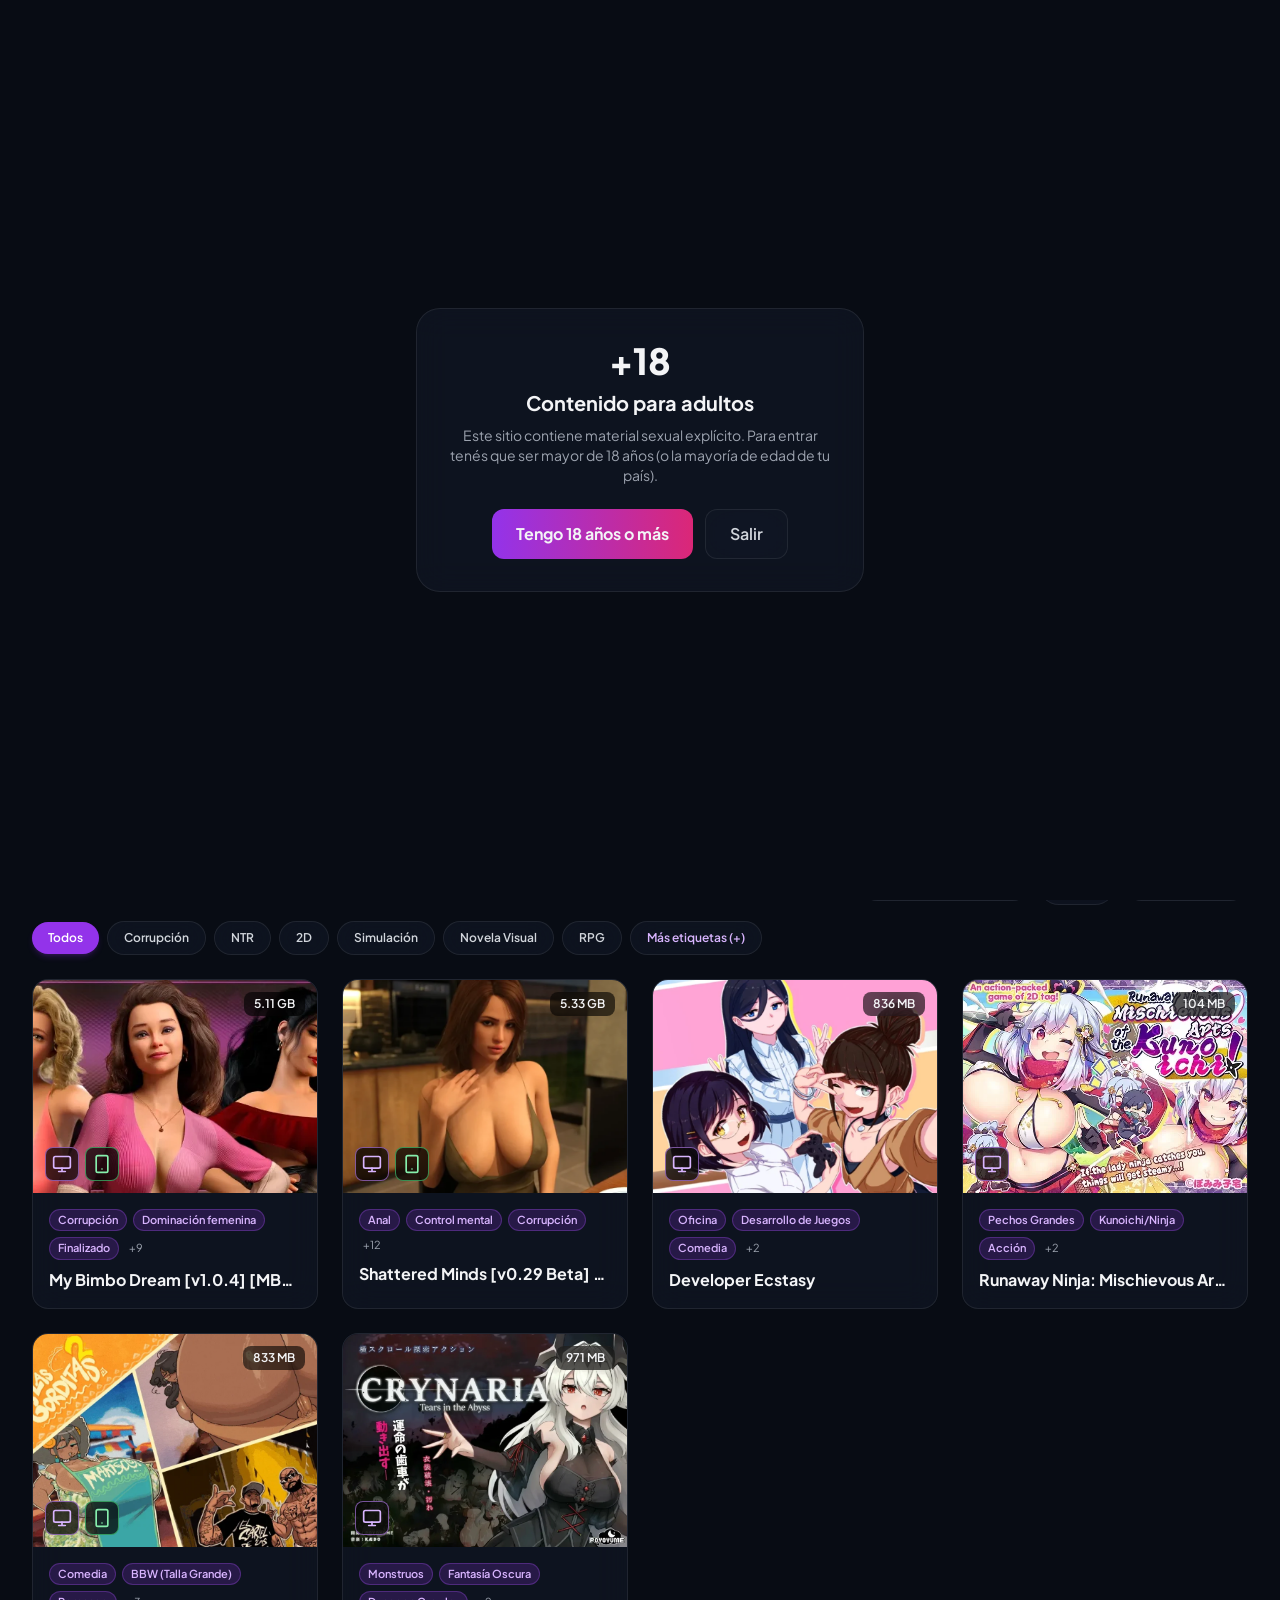
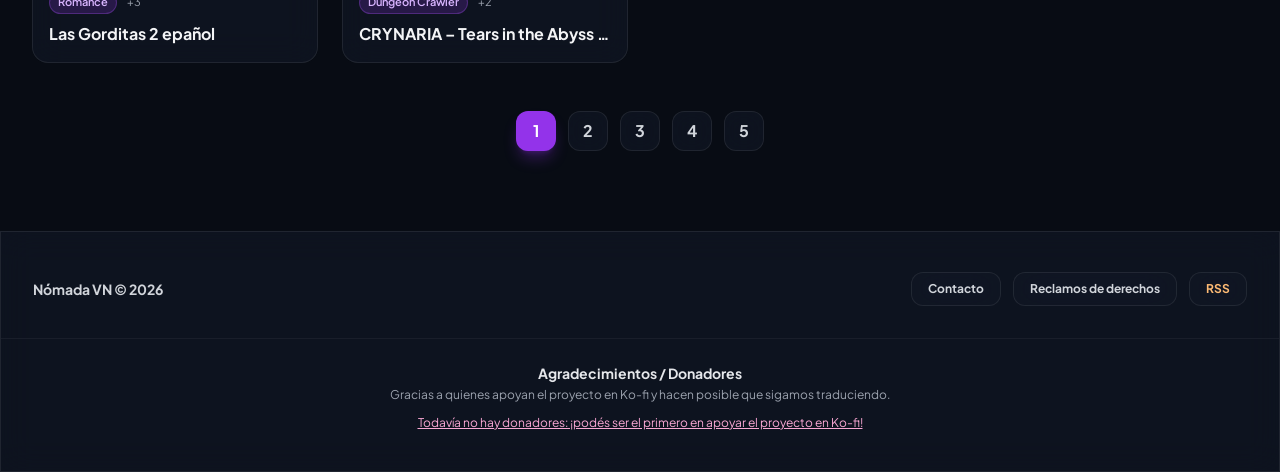
==== commit da99d81d: "Add files via upload" ====
--- a/index.html
+++ b/index.html
@@ -200,6 +200,11 @@
     <div class="flex items-center space-x-3 mb-4">
       <span id="mMeta" class="text-xs text-gray-400"></span>
     </div>
+    <!-- VALORACIÓN CON ESTRELLAS (1 a 5, sin registro): muestra el promedio y deja votar. Usa Firebase; si no está disponible, muestra un aviso. -->
+    <div id="rating" style="display:none" class="mb-4 flex flex-wrap items-center gap-x-3 gap-y-1">
+      <div id="estrellas" class="flex items-center" role="group" aria-label="Valorar el juego de 1 a 5 estrellas"></div>
+      <span id="ratingTexto" class="text-xs text-gray-400"></span>
+    </div>
     <div class="mb-6 bg-black/30 border border-white/5 p-4 rounded-2xl">
       <h3 class="text-xs font-bold text-purple-400 mb-2">Sinopsis</h3>
       <p id="mDesc" class="text-sm text-gray-300 leading-relaxed"></p>
@@ -406,6 +411,86 @@
  caja.innerHTML='<a href="https://ko-fi.com/nomadavn" target="_blank" rel="noopener" class="text-xs text-pink-300 hover:text-white underline">Todavía no hay donadores: ¡podés ser el primero en apoyar el proyecto en Ko-fi!</a>';
 }
 
+// ===== VALORACIONES CON ESTRELLAS (Firebase) =====
+// Datos de tu proyecto de Firebase. Son públicos por diseño (no son secretos): la seguridad la dan las reglas de Firestore.
+const FIREBASE_CONFIG={apiKey:"AIzaSyDBSieT2aJYXLOIJcInY5S6I9NnSVny29M",authDomain:"nomada-4a182.firebaseapp.com",projectId:"nomada-4a182",storageBucket:"nomada-4a182.firebasestorage.app",messagingSenderId:"475851285073",appId:"1:475851285073:web:b880e427175614daf28e70"};
+const FB="https://www.gstatic.com/firebasejs/10.12.2/";
+let fbPromesa=null;
+// Carga Firebase solo la primera vez que hace falta (así la página abre rápido) e inicia una sesión anónima: cada navegador recibe un identificador, sin que la persona tenga que registrarse.
+function iniciarFirebase(){
+ if(!fbPromesa)fbPromesa=(async()=>{
+  const [appM,authM,fs]=await Promise.all([import(FB+"firebase-app.js"),import(FB+"firebase-auth.js"),import(FB+"firebase-firestore.js")]);
+  const app=appM.initializeApp(FIREBASE_CONFIG);
+  const auth=authM.getAuth(app);
+  const cred=await authM.signInAnonymously(auth);
+  return{db:fs.getFirestore(app),uid:cred.user.uid,fs};
+ })();
+ fbPromesa.catch(()=>{fbPromesa=null}); // si falló, se vuelve a intentar la próxima vez
+ return fbPromesa;
+}
+// Lee el promedio y la cantidad de votos de un juego, y el voto de esta persona (0 si todavía no votó).
+async function leerValoracion(slug){
+ const {db,uid,fs}=await iniciarFirebase();
+ const q=fs.query(fs.collection(db,"valoraciones"),fs.where("juego","==",slug));
+ let promedio=0,cantidad=0;
+ try{
+  const r=(await fs.getAggregateFromServer(q,{promedio:fs.average("estrellas"),cantidad:fs.count()})).data();
+  promedio=r.promedio||0;cantidad=r.cantidad||0;
+ }catch(e){
+  // Respaldo: si el cálculo directo no está disponible, se suman los votos uno por uno.
+  const snap=await fs.getDocs(q);let suma=0;snap.forEach(d=>{suma+=d.data().estrellas||0;cantidad++});promedio=cantidad?suma/cantidad:0;
+ }
+ const mio=await fs.getDoc(fs.doc(db,"valoraciones",slug+"_"+uid));
+ return{promedio,cantidad,mia:mio.exists()?(mio.data().estrellas||0):0};
+}
+// Guarda el voto de esta persona para un juego (si ya había votado, lo reemplaza: un voto por persona y por juego).
+async function guardarValoracion(slug,n){
+ const {db,uid,fs}=await iniciarFirebase();
+ await fs.setDoc(fs.doc(db,"valoraciones",slug+"_"+uid),{juego:slug,uid,estrellas:n,fecha:fs.serverTimestamp()});
+}
+// Estado de la valoración del juego abierto.
+let valo={slug:"",promedio:0,cantidad:0,mia:0};
+// Pinta las estrellas: "hover" es la estrella sobre la que está el mouse (0 = ninguna). Si la persona ya votó, se ve su voto; si no, el promedio redondeado.
+function pintarEstrellas(hover){
+ const lleno=hover||valo.mia||Math.round(valo.promedio);
+ $("estrellas").querySelectorAll("button").forEach(b=>{
+  const n=+b.dataset.n,on=n<=lleno;
+  b.className="p-1 transition-transform hover:scale-110 "+(on?(hover||valo.mia?"text-amber-400":"text-amber-300/70"):"text-gray-600");
+  b.firstChild.setAttribute("fill",on?"currentColor":"none");
+ });
+}
+// Dibuja las 5 estrellas y el texto con el promedio.
+function dibujarEstrellas(){
+ $("estrellas").innerHTML=[1,2,3,4,5].map(n=>`<button type="button" data-n="${n}" aria-label="${n} ${n===1?"estrella":"estrellas"}"><svg class="w-6 h-6" viewBox="0 0 24 24" fill="none" stroke="currentColor" stroke-width="1.5" stroke-linejoin="round" aria-hidden="true"><polygon points="12 2 15.09 8.26 22 9.27 17 14.14 18.18 21.02 12 17.77 5.82 21.02 7 14.14 2 9.27 8.91 8.26 12 2"/></svg></button>`).join("");
+ pintarEstrellas(0);
+ const t=valo.cantidad?valo.promedio.toFixed(1).replace(".",",")+" de 5 - "+valo.cantidad+(valo.cantidad===1?" voto":" votos"):"Sin valoraciones todavía. ¡Sé el primero!";
+ $("ratingTexto").textContent=t+(valo.mia?" - Tu voto: "+valo.mia:"");
+}
+// Al abrir un juego: muestra el bloque y carga sus valoraciones. Si Firebase no responde, avisa sin romper nada.
+async function cargarValoracion(g){
+ const slug=g.slug;
+ valo={slug,promedio:0,cantidad:0,mia:0};
+ $("rating").style.display="";$("estrellas").innerHTML="";$("ratingTexto").textContent="Cargando valoraciones...";
+ try{
+  const r=await leerValoracion(slug);
+  if(valo.slug!==slug)return; // mientras tanto se abrió otro juego
+  valo={slug,...r};dibujarEstrellas();
+ }catch(e){console.error("Valoraciones:",e);if(valo.slug===slug)$("ratingTexto").textContent="Las valoraciones no están disponibles por ahora."}
+}
+// Votar: actualiza el número en pantalla al instante y guarda el voto; si falla, deja todo como estaba.
+async function votar(n){
+ const slug=valo.slug,antes={...valo};
+ const suma=valo.promedio*valo.cantidad-(valo.mia||0)+n;
+ if(!valo.mia)valo.cantidad++;
+ valo.promedio=suma/valo.cantidad;valo.mia=n;
+ dibujarEstrellas();
+ try{await guardarValoracion(slug,n);evento("valoracion",{juego:(GAMES[actual]||{}).t,estrellas:n})}
+ catch(e){console.error("Valoraciones:",e);if(valo.slug===slug){valo=antes;dibujarEstrellas();$("ratingTexto").textContent="No se pudo guardar tu voto. Probá de nuevo."}}
+}
+$("estrellas").onclick=e=>{const b=e.target.closest("button");if(b&&valo.slug)votar(+b.dataset.n)};
+$("estrellas").onmouseover=e=>{const b=e.target.closest("button");if(b)pintarEstrellas(+b.dataset.n)};
+$("estrellas").onmouseleave=()=>pintarEstrellas(0);
+
 // ===== COMENTARIOS (Utterances) =====
 // Repositorio donde se guardan los comentarios (cada juego tiene su propio "issue"). La app Utterances tiene que estar instalada en ese repositorio.
 const COMENTARIOS_REPO="nomadavn/nomadavn.github.io";
@@ -490,7 +575,7 @@
  $("mCats").innerHTML=g.c.map((n,i)=>`<button data-c="${esc(g.cn[i])}" class="text-xs bg-purple-600/20 text-purple-300 border border-purple-500/30 hover:bg-purple-600 hover:text-white px-2.5 py-1 rounded-full font-semibold transition-all">${esc(n)}</button>`).join("");
  $("mMeta").textContent=`${g.sz}`;
  $("mDesc").textContent=g.d;
- patch("mPcJuego",g.pcJ);patch("mPcTrad",g.pcT);patch("mAndroid",g.an);mostrarContadores(g);$("comentarios").innerHTML="";$("btnComentarios").style.display="";
+ patch("mPcJuego",g.pcJ);patch("mPcTrad",g.pcT);patch("mAndroid",g.an);mostrarContadores(g);cargarValoracion(g);$("comentarios").innerHTML="";$("btnComentarios").style.display="";
  actual=i;evento("ver_juego",{juego:g.t});
  $("btnReportar").href="mailto:"+REPORT_EMAIL+"?subject="+encodeURIComponent("Enlace caído: "+g.t)+"&body="+encodeURIComponent("Juego: "+g.t+"\nPlataforma (PC o Android):\nEnlace que falla (Mega, Mediafire o Drive):\n");
  $("btnCopiar").textContent="Copiar enlace del juego";
--- a/styles.css
+++ b/styles.css
@@ -1,2 +1,2 @@
 *,:after,:before{--tw-border-spacing-x:0;--tw-border-spacing-y:0;--tw-translate-x:0;--tw-translate-y:0;--tw-rotate:0;--tw-skew-x:0;--tw-skew-y:0;--tw-scale-x:1;--tw-scale-y:1;--tw-pan-x: ;--tw-pan-y: ;--tw-pinch-zoom: ;--tw-scroll-snap-strictness:proximity;--tw-gradient-from-position: ;--tw-gradient-via-position: ;--tw-gradient-to-position: ;--tw-ordinal: ;--tw-slashed-zero: ;--tw-numeric-figure: ;--tw-numeric-spacing: ;--tw-numeric-fraction: ;--tw-ring-inset: ;--tw-ring-offset-width:0px;--tw-ring-offset-color:#fff;--tw-ring-color:rgba(59,130,246,.5);--tw-ring-offset-shadow:0 0 #0000;--tw-ring-shadow:0 0 #0000;--tw-shadow:0 0 #0000;--tw-shadow-colored:0 0 #0000;--tw-blur: ;--tw-brightness: ;--tw-contrast: ;--tw-grayscale: ;--tw-hue-rotate: ;--tw-invert: ;--tw-saturate: ;--tw-sepia: ;--tw-drop-shadow: ;--tw-backdrop-blur: ;--tw-backdrop-brightness: ;--tw-backdrop-contrast: ;--tw-backdrop-grayscale: ;--tw-backdrop-hue-rotate: ;--tw-backdrop-invert: ;--tw-backdrop-opacity: ;--tw-backdrop-saturate: ;--tw-backdrop-sepia: ;--tw-contain-size: ;--tw-contain-layout: ;--tw-contain-paint: ;--tw-contain-style: }::backdrop{--tw-border-spacing-x:0;--tw-border-spacing-y:0;--tw-translate-x:0;--tw-translate-y:0;--tw-rotate:0;--tw-skew-x:0;--tw-skew-y:0;--tw-scale-x:1;--tw-scale-y:1;--tw-pan-x: ;--tw-pan-y: ;--tw-pinch-zoom: ;--tw-scroll-snap-strictness:proximity;--tw-gradient-from-position: ;--tw-gradient-via-position: ;--tw-gradient-to-position: ;--tw-ordinal: ;--tw-slashed-zero: ;--tw-numeric-figure: ;--tw-numeric-spacing: ;--tw-numeric-fraction: ;--tw-ring-inset: ;--tw-ring-offset-width:0px;--tw-ring-offset-color:#fff;--tw-ring-color:rgba(59,130,246,.5);--tw-ring-offset-shadow:0 0 #0000;--tw-ring-shadow:0 0 #0000;--tw-shadow:0 0 #0000;--tw-shadow-colored:0 0 #0000;--tw-blur: ;--tw-brightness: ;--tw-contrast: ;--tw-grayscale: ;--tw-hue-rotate: ;--tw-invert: ;--tw-saturate: ;--tw-sepia: ;--tw-drop-shadow: ;--tw-backdrop-blur: ;--tw-backdrop-brightness: ;--tw-backdrop-contrast: ;--tw-backdrop-grayscale: ;--tw-backdrop-hue-rotate: ;--tw-backdrop-invert: ;--tw-backdrop-opacity: ;--tw-backdrop-saturate: ;--tw-backdrop-sepia: ;--tw-contain-size: ;--tw-contain-layout: ;--tw-contain-paint: ;--tw-contain-style: }
-/*! tailwindcss v3.4.17 | MIT License | https://tailwindcss.com*/*,:after,:before{box-sizing:border-box;border:0 solid #e5e7eb}:after,:before{--tw-content:""}:host,html{line-height:1.5;-webkit-text-size-adjust:100%;-moz-tab-size:4;-o-tab-size:4;tab-size:4;font-family:ui-sans-serif,system-ui,sans-serif,Apple Color Emoji,Segoe UI Emoji,Segoe UI Symbol,Noto Color Emoji;font-feature-settings:normal;font-variation-settings:normal;-webkit-tap-highlight-color:transparent}body{margin:0;line-height:inherit}hr{height:0;color:inherit;border-top-width:1px}abbr:where([title]){-webkit-text-decoration:underline dotted;text-decoration:underline dotted}h1,h2,h3,h4,h5,h6{font-size:inherit;font-weight:inherit}a{color:inherit;text-decoration:inherit}b,strong{font-weight:bolder}code,kbd,pre,samp{font-family:ui-monospace,SFMono-Regular,Menlo,Monaco,Consolas,Liberation Mono,Courier New,monospace;font-feature-settings:normal;font-variation-settings:normal;font-size:1em}small{font-size:80%}sub,sup{font-size:75%;line-height:0;position:relative;vertical-align:baseline}sub{bottom:-.25em}sup{top:-.5em}table{text-indent:0;border-color:inherit;border-collapse:collapse}button,input,optgroup,select,textarea{font-family:inherit;font-feature-settings:inherit;font-variation-settings:inherit;font-size:100%;font-weight:inherit;line-height:inherit;letter-spacing:inherit;color:inherit;margin:0;padding:0}button,select{text-transform:none}button,input:where([type=button]),input:where([type=reset]),input:where([type=submit]){-webkit-appearance:button;background-color:transparent;background-image:none}:-moz-focusring{outline:auto}:-moz-ui-invalid{box-shadow:none}progress{vertical-align:baseline}::-webkit-inner-spin-button,::-webkit-outer-spin-button{height:auto}[type=search]{-webkit-appearance:textfield;outline-offset:-2px}::-webkit-search-decoration{-webkit-appearance:none}::-webkit-file-upload-button{-webkit-appearance:button;font:inherit}summary{display:list-item}blockquote,dd,dl,figure,h1,h2,h3,h4,h5,h6,hr,p,pre{margin:0}fieldset{margin:0}fieldset,legend{padding:0}menu,ol,ul{list-style:none;margin:0;padding:0}dialog{padding:0}textarea{resize:vertical}input::-moz-placeholder,textarea::-moz-placeholder{opacity:1;color:#9ca3af}input::placeholder,textarea::placeholder{opacity:1;color:#9ca3af}[role=button],button{cursor:pointer}:disabled{cursor:default}audio,canvas,embed,iframe,img,object,svg,video{display:block;vertical-align:middle}img,video{max-width:100%;height:auto}[hidden]:where(:not([hidden=until-found])){display:none}.fixed{position:fixed}.absolute{position:absolute}.relative{position:relative}.sticky{position:sticky}.inset-0{inset:0}.bottom-3{bottom:.75rem}.bottom-4{bottom:1rem}.left-1{left:.25rem}.left-2{left:.5rem}.left-3{left:.75rem}.left-4{left:1rem}.right-0{right:0}.right-3{right:.75rem}.right-4{right:1rem}.right-6{right:1.5rem}.top-0{top:0}.top-1{top:.25rem}.top-2{top:.5rem}.top-3{top:.75rem}.top-6{top:1.5rem}.top-full{top:100%}.z-10{z-index:10}.z-20{z-index:20}.z-40{z-index:40}.z-50{z-index:50}.z-\[100\]{z-index:100}.mx-auto{margin-left:auto;margin-right:auto}.mb-1{margin-bottom:.25rem}.mb-12{margin-bottom:3rem}.mb-2{margin-bottom:.5rem}.mb-3{margin-bottom:.75rem}.mb-4{margin-bottom:1rem}.mb-6{margin-bottom:1.5rem}.ml-auto{margin-left:auto}.mt-1{margin-top:.25rem}.mt-12{margin-top:3rem}.mt-2{margin-top:.5rem}.mt-20{margin-top:5rem}.mt-3{margin-top:.75rem}.mt-6{margin-top:1.5rem}.mt-8{margin-top:2rem}.line-clamp-2{overflow:hidden;display:-webkit-box;-webkit-box-orient:vertical;-webkit-line-clamp:2}.block{display:block}.flex{display:flex}.inline-flex{display:inline-flex}.grid{display:grid}.hidden{display:none}.aspect-\[4\/3\]{aspect-ratio:4/3}.h-10{height:2.5rem}.h-11{height:2.75rem}.h-2{height:.5rem}.h-3\.5{height:.875rem}.h-4{height:1rem}.h-5{height:1.25rem}.h-6{height:1.5rem}.h-9{height:2.25rem}.h-full{height:100%}.max-h-\[90vh\]{max-height:90vh}.min-h-\[300px\]{min-height:300px}.min-h-screen{min-height:100vh}.w-10{width:2.5rem}.w-2{width:.5rem}.w-24{width:6rem}.w-3\.5{width:.875rem}.w-4{width:1rem}.w-44{width:11rem}.w-5{width:1.25rem}.w-6{width:1.5rem}.w-9{width:2.25rem}.w-auto{width:auto}.w-full{width:100%}.min-w-0{min-width:0}.max-w-2xl{max-width:42rem}.max-w-7xl{max-width:80rem}.max-w-md{max-width:28rem}.max-w-xl{max-width:36rem}.flex-1{flex:1 1 0%}.shrink-0{flex-shrink:0}.cursor-pointer{cursor:pointer}.snap-x{scroll-snap-type:x var(--tw-scroll-snap-strictness)}.snap-start{scroll-snap-align:start}.grid-cols-1{grid-template-columns:repeat(1,minmax(0,1fr))}.grid-cols-2{grid-template-columns:repeat(2,minmax(0,1fr))}.flex-col{flex-direction:column}.flex-wrap{flex-wrap:wrap}.items-center{align-items:center}.justify-end{justify-content:flex-end}.justify-center{justify-content:center}.justify-between{justify-content:space-between}.gap-1{gap:.25rem}.gap-1\.5{gap:.375rem}.gap-2{gap:.5rem}.gap-3{gap:.75rem}.gap-4{gap:1rem}.gap-6{gap:1.5rem}.space-x-2>:not([hidden])~:not([hidden]){--tw-space-x-reverse:0;margin-right:calc(.5rem*var(--tw-space-x-reverse));margin-left:calc(.5rem*(1 - var(--tw-space-x-reverse)))}.space-x-3>:not([hidden])~:not([hidden]){--tw-space-x-reverse:0;margin-right:calc(.75rem*var(--tw-space-x-reverse));margin-left:calc(.75rem*(1 - var(--tw-space-x-reverse)))}.overflow-hidden{overflow:hidden}.overflow-x-auto{overflow-x:auto}.overflow-y-auto{overflow-y:auto}.truncate{overflow:hidden;text-overflow:ellipsis}.truncate,.whitespace-nowrap{white-space:nowrap}.rounded-2xl{border-radius:1rem}.rounded-3xl{border-radius:1.5rem}.rounded-full{border-radius:9999px}.rounded-lg{border-radius:.5rem}.rounded-md{border-radius:.375rem}.rounded-xl{border-radius:.75rem}.border{border-width:1px}.border-b{border-bottom-width:1px}.border-t{border-top-width:1px}.border-green-400\/60{border-color:rgba(74,222,128,.6)}.border-pink-500\/30{border-color:rgba(236,72,153,.3)}.border-purple-400\/60{border-color:rgba(192,132,252,.6)}.border-purple-500\/30{border-color:rgba(168,85,247,.3)}.border-purple-500\/40{border-color:rgba(168,85,247,.4)}.border-red-500\/30{border-color:rgba(239,68,68,.3)}.border-white\/10{border-color:hsla(0,0%,100%,.1)}.border-white\/5{border-color:hsla(0,0%,100%,.05)}.bg-\[\#080C14\]{--tw-bg-opacity:1;background-color:rgb(8 12 20/var(--tw-bg-opacity,1))}.bg-\[\#121826\]{--tw-bg-opacity:1;background-color:rgb(18 24 38/var(--tw-bg-opacity,1))}.bg-amber-400{--tw-bg-opacity:1;background-color:rgb(251 191 36/var(--tw-bg-opacity,1))}.bg-black\/20{background-color:rgba(0,0,0,.2)}.bg-black\/30{background-color:rgba(0,0,0,.3)}.bg-black\/40{background-color:rgba(0,0,0,.4)}.bg-black\/60{background-color:rgba(0,0,0,.6)}.bg-black\/70{background-color:rgba(0,0,0,.7)}.bg-black\/80{background-color:rgba(0,0,0,.8)}.bg-blue-600{--tw-bg-opacity:1;background-color:rgb(37 99 235/var(--tw-bg-opacity,1))}.bg-gray-300{--tw-bg-opacity:1;background-color:rgb(209 213 219/var(--tw-bg-opacity,1))}.bg-orange-600{--tw-bg-opacity:1;background-color:rgb(234 88 12/var(--tw-bg-opacity,1))}.bg-pink-600{--tw-bg-opacity:1;background-color:rgb(219 39 119/var(--tw-bg-opacity,1))}.bg-pink-600\/15{background-color:rgba(219,39,119,.15)}.bg-pink-600\/20{background-color:rgba(219,39,119,.2)}.bg-purple-500{--tw-bg-opacity:1;background-color:rgb(168 85 247/var(--tw-bg-opacity,1))}.bg-purple-600{--tw-bg-opacity:1;background-color:rgb(147 51 234/var(--tw-bg-opacity,1))}.bg-purple-600\/20{background-color:rgba(147,51,234,.2)}.bg-purple-600\/30{background-color:rgba(147,51,234,.3)}.bg-purple-900\/60{background-color:rgba(88,28,135,.6)}.bg-red-500\/20{background-color:rgba(239,68,68,.2)}.bg-white\/10{background-color:hsla(0,0%,100%,.1)}.bg-white\/5{background-color:hsla(0,0%,100%,.05)}.bg-\[url\(\'https\:\/\/images\.unsplash\.com\/photo-1542751371-adc38448a05e\?q\=80\&w\=1600\'\)\]{background-image:url(https://images.unsplash.com/photo-1542751371-adc38448a05e?q=80&w=1600)}.bg-gradient-to-br{background-image:linear-gradient(to bottom right,var(--tw-gradient-stops))}.bg-gradient-to-r{background-image:linear-gradient(to right,var(--tw-gradient-stops))}.bg-gradient-to-t{background-image:linear-gradient(to top,var(--tw-gradient-stops))}.from-\[\#080C14\]{--tw-gradient-from:#080c14 var(--tw-gradient-from-position);--tw-gradient-to:rgba(8,12,20,0) var(--tw-gradient-to-position);--tw-gradient-stops:var(--tw-gradient-from),var(--tw-gradient-to)}.from-purple-600{--tw-gradient-from:#9333ea var(--tw-gradient-from-position);--tw-gradient-to:rgba(147,51,234,0) var(--tw-gradient-to-position);--tw-gradient-stops:var(--tw-gradient-from),var(--tw-gradient-to)}.from-purple-900{--tw-gradient-from:#581c87 var(--tw-gradient-from-position);--tw-gradient-to:rgba(88,28,135,0) var(--tw-gradient-to-position);--tw-gradient-stops:var(--tw-gradient-from),var(--tw-gradient-to)}.via-\[\#080C14\]\/60{--tw-gradient-to:rgba(8,12,20,0) var(--tw-gradient-to-position);--tw-gradient-stops:var(--tw-gradient-from),rgba(8,12,20,.6) var(--tw-gradient-via-position),var(--tw-gradient-to)}.to-pink-600{--tw-gradient-to:#db2777 var(--tw-gradient-to-position)}.to-pink-900{--tw-gradient-to:#831843 var(--tw-gradient-to-position)}.to-transparent{--tw-gradient-to:transparent var(--tw-gradient-to-position)}.bg-cover{background-size:cover}.bg-center{background-position:50%}.object-cover{-o-object-fit:cover;object-fit:cover}.p-1{padding:.25rem}.p-1\.5{padding:.375rem}.p-2{padding:.5rem}.p-2\.5{padding:.625rem}.p-3{padding:.75rem}.p-4{padding:1rem}.p-6{padding:1.5rem}.p-8{padding:2rem}.px-1{padding-left:.25rem;padding-right:.25rem}.px-1\.5{padding-left:.375rem;padding-right:.375rem}.px-2{padding-left:.5rem;padding-right:.5rem}.px-2\.5{padding-left:.625rem;padding-right:.625rem}.px-3{padding-left:.75rem;padding-right:.75rem}.px-4{padding-left:1rem;padding-right:1rem}.px-6{padding-left:1.5rem;padding-right:1.5rem}.py-0\.5{padding-top:.125rem;padding-bottom:.125rem}.py-1{padding-top:.25rem;padding-bottom:.25rem}.py-10{padding-top:2.5rem;padding-bottom:2.5rem}.py-16{padding-top:4rem;padding-bottom:4rem}.py-2{padding-top:.5rem;padding-bottom:.5rem}.py-3{padding-top:.75rem;padding-bottom:.75rem}.pb-2{padding-bottom:.5rem}.pr-1{padding-right:.25rem}.pr-10{padding-right:2.5rem}.pr-6{padding-right:1.5rem}.pt-4{padding-top:1rem}.pt-6{padding-top:1.5rem}.pt-8{padding-top:2rem}.text-left{text-align:left}.text-center{text-align:center}.text-2xl{font-size:1.5rem;line-height:2rem}.text-3xl{font-size:1.875rem;line-height:2.25rem}.text-4xl{font-size:2.25rem;line-height:2.5rem}.text-5xl{font-size:3rem;line-height:1}.text-6xl{font-size:3.75rem;line-height:1}.text-\[10px\]{font-size:10px}.text-\[11px\]{font-size:11px}.text-base{font-size:1rem;line-height:1.5rem}.text-lg{font-size:1.125rem;line-height:1.75rem}.text-sm{font-size:.875rem;line-height:1.25rem}.text-xl{font-size:1.25rem;line-height:1.75rem}.text-xs{font-size:.75rem;line-height:1rem}.font-black{font-weight:900}.font-bold{font-weight:700}.font-extrabold{font-weight:800}.font-normal{font-weight:400}.font-semibold{font-weight:600}.leading-none{line-height:1}.leading-relaxed{line-height:1.625}.tracking-tight{letter-spacing:-.025em}.text-black{--tw-text-opacity:1;color:rgb(0 0 0/var(--tw-text-opacity,1))}.text-blue-300{--tw-text-opacity:1;color:rgb(147 197 253/var(--tw-text-opacity,1))}.text-gray-200{--tw-text-opacity:1;color:rgb(229 231 235/var(--tw-text-opacity,1))}.text-gray-300{--tw-text-opacity:1;color:rgb(209 213 219/var(--tw-text-opacity,1))}.text-gray-400{--tw-text-opacity:1;color:rgb(156 163 175/var(--tw-text-opacity,1))}.text-gray-500{--tw-text-opacity:1;color:rgb(107 114 128/var(--tw-text-opacity,1))}.text-green-300{--tw-text-opacity:1;color:rgb(134 239 172/var(--tw-text-opacity,1))}.text-orange-300{--tw-text-opacity:1;color:rgb(253 186 116/var(--tw-text-opacity,1))}.text-orange-500{--tw-text-opacity:1;color:rgb(249 115 22/var(--tw-text-opacity,1))}.text-pink-200{--tw-text-opacity:1;color:rgb(251 207 232/var(--tw-text-opacity,1))}.text-pink-300{--tw-text-opacity:1;color:rgb(249 168 212/var(--tw-text-opacity,1))}.text-purple-300{--tw-text-opacity:1;color:rgb(216 180 254/var(--tw-text-opacity,1))}.text-purple-400{--tw-text-opacity:1;color:rgb(192 132 252/var(--tw-text-opacity,1))}.text-red-300{--tw-text-opacity:1;color:rgb(252 165 165/var(--tw-text-opacity,1))}.text-red-400{--tw-text-opacity:1;color:rgb(248 113 113/var(--tw-text-opacity,1))}.text-white{--tw-text-opacity:1;color:rgb(255 255 255/var(--tw-text-opacity,1))}.text-white\/30{color:hsla(0,0%,100%,.3)}.text-white\/40{color:hsla(0,0%,100%,.4)}.underline{text-decoration-line:underline}.opacity-40{opacity:.4}.opacity-60{opacity:.6}.shadow-2xl{--tw-shadow:0 25px 50px -12px rgba(0,0,0,.25);--tw-shadow-colored:0 25px 50px -12px var(--tw-shadow-color)}.shadow-2xl,.shadow-lg{box-shadow:var(--tw-ring-offset-shadow,0 0 #0000),var(--tw-ring-shadow,0 0 #0000),var(--tw-shadow)}.shadow-lg{--tw-shadow:0 10px 15px -3px rgba(0,0,0,.1),0 4px 6px -4px rgba(0,0,0,.1);--tw-shadow-colored:0 10px 15px -3px var(--tw-shadow-color),0 4px 6px -4px var(--tw-shadow-color)}.shadow-md{--tw-shadow:0 4px 6px -1px rgba(0,0,0,.1),0 2px 4px -2px rgba(0,0,0,.1);--tw-shadow-colored:0 4px 6px -1px var(--tw-shadow-color),0 2px 4px -2px var(--tw-shadow-color);box-shadow:var(--tw-ring-offset-shadow,0 0 #0000),var(--tw-ring-shadow,0 0 #0000),var(--tw-shadow)}.shadow-purple-600\/20{--tw-shadow-color:rgba(147,51,234,.2);--tw-shadow:var(--tw-shadow-colored)}.shadow-purple-600\/30{--tw-shadow-color:rgba(147,51,234,.3);--tw-shadow:var(--tw-shadow-colored)}.filter{filter:var(--tw-blur) var(--tw-brightness) var(--tw-contrast) var(--tw-grayscale) var(--tw-hue-rotate) var(--tw-invert) var(--tw-saturate) var(--tw-sepia) var(--tw-drop-shadow)}.backdrop-blur-md{--tw-backdrop-blur:blur(12px);-webkit-backdrop-filter:var(--tw-backdrop-blur) var(--tw-backdrop-brightness) var(--tw-backdrop-contrast) var(--tw-backdrop-grayscale) var(--tw-backdrop-hue-rotate) var(--tw-backdrop-invert) var(--tw-backdrop-opacity) var(--tw-backdrop-saturate) var(--tw-backdrop-sepia);backdrop-filter:var(--tw-backdrop-blur) var(--tw-backdrop-brightness) var(--tw-backdrop-contrast) var(--tw-backdrop-grayscale) var(--tw-backdrop-hue-rotate) var(--tw-backdrop-invert) var(--tw-backdrop-opacity) var(--tw-backdrop-saturate) var(--tw-backdrop-sepia)}.transition-all{transition-property:all;transition-timing-function:cubic-bezier(.4,0,.2,1);transition-duration:.15s}.transition-transform{transition-property:transform;transition-timing-function:cubic-bezier(.4,0,.2,1);transition-duration:.15s}.duration-300{transition-duration:.3s}.duration-500{transition-duration:.5s}.selection\:bg-purple-600 ::-moz-selection{--tw-bg-opacity:1;background-color:rgb(147 51 234/var(--tw-bg-opacity,1))}.selection\:bg-purple-600 ::selection{--tw-bg-opacity:1;background-color:rgb(147 51 234/var(--tw-bg-opacity,1))}.selection\:text-white ::-moz-selection{--tw-text-opacity:1;color:rgb(255 255 255/var(--tw-text-opacity,1))}.selection\:text-white ::selection{--tw-text-opacity:1;color:rgb(255 255 255/var(--tw-text-opacity,1))}.selection\:bg-purple-600::-moz-selection{--tw-bg-opacity:1;background-color:rgb(147 51 234/var(--tw-bg-opacity,1))}.selection\:bg-purple-600::selection{--tw-bg-opacity:1;background-color:rgb(147 51 234/var(--tw-bg-opacity,1))}.selection\:text-white::-moz-selection{--tw-text-opacity:1;color:rgb(255 255 255/var(--tw-text-opacity,1))}.selection\:text-white::selection{--tw-text-opacity:1;color:rgb(255 255 255/var(--tw-text-opacity,1))}.hover\:bg-blue-500:hover{--tw-bg-opacity:1;background-color:rgb(59 130 246/var(--tw-bg-opacity,1))}.hover\:bg-pink-600:hover{--tw-bg-opacity:1;background-color:rgb(219 39 119/var(--tw-bg-opacity,1))}.hover\:bg-purple-500:hover{--tw-bg-opacity:1;background-color:rgb(168 85 247/var(--tw-bg-opacity,1))}.hover\:bg-purple-600:hover{--tw-bg-opacity:1;background-color:rgb(147 51 234/var(--tw-bg-opacity,1))}.hover\:bg-white\/10:hover{background-color:hsla(0,0%,100%,.1)}.hover\:bg-white\/5:hover{background-color:hsla(0,0%,100%,.05)}.hover\:from-purple-500:hover{--tw-gradient-from:#a855f7 var(--tw-gradient-from-position);--tw-gradient-to:rgba(168,85,247,0) var(--tw-gradient-to-position);--tw-gradient-stops:var(--tw-gradient-from),var(--tw-gradient-to)}.hover\:to-pink-500:hover{--tw-gradient-to:#ec4899 var(--tw-gradient-to-position)}.hover\:text-white:hover{--tw-text-opacity:1;color:rgb(255 255 255/var(--tw-text-opacity,1))}.focus\:border-purple-500:focus{--tw-border-opacity:1;border-color:rgb(168 85 247/var(--tw-border-opacity,1))}.focus\:outline-none:focus{outline:2px solid transparent;outline-offset:2px}.group:hover .group-hover\:scale-105{--tw-scale-x:1.05;--tw-scale-y:1.05;transform:translate(var(--tw-translate-x),var(--tw-translate-y)) rotate(var(--tw-rotate)) skewX(var(--tw-skew-x)) skewY(var(--tw-skew-y)) scaleX(var(--tw-scale-x)) scaleY(var(--tw-scale-y))}@media (min-width:640px){.sm\:left-auto{left:auto}.sm\:right-6{right:1.5rem}.sm\:h-12{height:3rem}.sm\:h-20{height:5rem}.sm\:min-h-\[400px\]{min-height:400px}.sm\:w-28{width:7rem}.sm\:w-52{width:13rem}.sm\:w-64{width:16rem}.sm\:w-72{width:18rem}.sm\:w-80{width:20rem}.sm\:w-auto{width:auto}.sm\:flex-none{flex:none}.sm\:grid-cols-3{grid-template-columns:repeat(3,minmax(0,1fr))}.sm\:flex-row{flex-direction:row}.sm\:flex-nowrap{flex-wrap:nowrap}.sm\:gap-4{gap:1rem}.sm\:gap-6{gap:1.5rem}.sm\:p-12{padding:3rem}.sm\:p-8{padding:2rem}.sm\:px-4{padding-left:1rem;padding-right:1rem}.sm\:px-6{padding-left:1.5rem;padding-right:1.5rem}.sm\:py-0{padding-top:0;padding-bottom:0}.sm\:text-5xl{font-size:3rem;line-height:1}.sm\:text-base{font-size:1rem;line-height:1.5rem}.sm\:text-xl{font-size:1.25rem;line-height:1.75rem}}@media (min-width:1024px){.lg\:grid-cols-4{grid-template-columns:repeat(4,minmax(0,1fr))}.lg\:px-8{padding-left:2rem;padding-right:2rem}}+/*! tailwindcss v3.4.17 | MIT License | https://tailwindcss.com*/*,:after,:before{box-sizing:border-box;border:0 solid #e5e7eb}:after,:before{--tw-content:""}:host,html{line-height:1.5;-webkit-text-size-adjust:100%;-moz-tab-size:4;-o-tab-size:4;tab-size:4;font-family:ui-sans-serif,system-ui,sans-serif,Apple Color Emoji,Segoe UI Emoji,Segoe UI Symbol,Noto Color Emoji;font-feature-settings:normal;font-variation-settings:normal;-webkit-tap-highlight-color:transparent}body{margin:0;line-height:inherit}hr{height:0;color:inherit;border-top-width:1px}abbr:where([title]){-webkit-text-decoration:underline dotted;text-decoration:underline dotted}h1,h2,h3,h4,h5,h6{font-size:inherit;font-weight:inherit}a{color:inherit;text-decoration:inherit}b,strong{font-weight:bolder}code,kbd,pre,samp{font-family:ui-monospace,SFMono-Regular,Menlo,Monaco,Consolas,Liberation Mono,Courier New,monospace;font-feature-settings:normal;font-variation-settings:normal;font-size:1em}small{font-size:80%}sub,sup{font-size:75%;line-height:0;position:relative;vertical-align:baseline}sub{bottom:-.25em}sup{top:-.5em}table{text-indent:0;border-color:inherit;border-collapse:collapse}button,input,optgroup,select,textarea{font-family:inherit;font-feature-settings:inherit;font-variation-settings:inherit;font-size:100%;font-weight:inherit;line-height:inherit;letter-spacing:inherit;color:inherit;margin:0;padding:0}button,select{text-transform:none}button,input:where([type=button]),input:where([type=reset]),input:where([type=submit]){-webkit-appearance:button;background-color:transparent;background-image:none}:-moz-focusring{outline:auto}:-moz-ui-invalid{box-shadow:none}progress{vertical-align:baseline}::-webkit-inner-spin-button,::-webkit-outer-spin-button{height:auto}[type=search]{-webkit-appearance:textfield;outline-offset:-2px}::-webkit-search-decoration{-webkit-appearance:none}::-webkit-file-upload-button{-webkit-appearance:button;font:inherit}summary{display:list-item}blockquote,dd,dl,figure,h1,h2,h3,h4,h5,h6,hr,p,pre{margin:0}fieldset{margin:0}fieldset,legend{padding:0}menu,ol,ul{list-style:none;margin:0;padding:0}dialog{padding:0}textarea{resize:vertical}input::-moz-placeholder,textarea::-moz-placeholder{opacity:1;color:#9ca3af}input::placeholder,textarea::placeholder{opacity:1;color:#9ca3af}[role=button],button{cursor:pointer}:disabled{cursor:default}audio,canvas,embed,iframe,img,object,svg,video{display:block;vertical-align:middle}img,video{max-width:100%;height:auto}[hidden]:where(:not([hidden=until-found])){display:none}.fixed{position:fixed}.absolute{position:absolute}.relative{position:relative}.sticky{position:sticky}.inset-0{inset:0}.bottom-3{bottom:.75rem}.bottom-4{bottom:1rem}.left-1{left:.25rem}.left-2{left:.5rem}.left-3{left:.75rem}.left-4{left:1rem}.right-0{right:0}.right-3{right:.75rem}.right-4{right:1rem}.right-6{right:1.5rem}.top-0{top:0}.top-1{top:.25rem}.top-2{top:.5rem}.top-3{top:.75rem}.top-6{top:1.5rem}.top-full{top:100%}.z-10{z-index:10}.z-20{z-index:20}.z-40{z-index:40}.z-50{z-index:50}.z-\[100\]{z-index:100}.mx-auto{margin-left:auto;margin-right:auto}.mb-1{margin-bottom:.25rem}.mb-12{margin-bottom:3rem}.mb-2{margin-bottom:.5rem}.mb-3{margin-bottom:.75rem}.mb-4{margin-bottom:1rem}.mb-6{margin-bottom:1.5rem}.ml-auto{margin-left:auto}.mt-1{margin-top:.25rem}.mt-12{margin-top:3rem}.mt-2{margin-top:.5rem}.mt-20{margin-top:5rem}.mt-3{margin-top:.75rem}.mt-6{margin-top:1.5rem}.mt-8{margin-top:2rem}.line-clamp-2{overflow:hidden;display:-webkit-box;-webkit-box-orient:vertical;-webkit-line-clamp:2}.block{display:block}.flex{display:flex}.inline-flex{display:inline-flex}.grid{display:grid}.hidden{display:none}.aspect-\[4\/3\]{aspect-ratio:4/3}.h-10{height:2.5rem}.h-11{height:2.75rem}.h-2{height:.5rem}.h-3\.5{height:.875rem}.h-4{height:1rem}.h-5{height:1.25rem}.h-6{height:1.5rem}.h-9{height:2.25rem}.h-full{height:100%}.max-h-\[90vh\]{max-height:90vh}.min-h-\[300px\]{min-height:300px}.min-h-screen{min-height:100vh}.w-10{width:2.5rem}.w-2{width:.5rem}.w-24{width:6rem}.w-3\.5{width:.875rem}.w-4{width:1rem}.w-44{width:11rem}.w-5{width:1.25rem}.w-6{width:1.5rem}.w-9{width:2.25rem}.w-auto{width:auto}.w-full{width:100%}.min-w-0{min-width:0}.max-w-2xl{max-width:42rem}.max-w-7xl{max-width:80rem}.max-w-md{max-width:28rem}.max-w-xl{max-width:36rem}.flex-1{flex:1 1 0%}.shrink-0{flex-shrink:0}.cursor-pointer{cursor:pointer}.snap-x{scroll-snap-type:x var(--tw-scroll-snap-strictness)}.snap-start{scroll-snap-align:start}.grid-cols-1{grid-template-columns:repeat(1,minmax(0,1fr))}.grid-cols-2{grid-template-columns:repeat(2,minmax(0,1fr))}.flex-col{flex-direction:column}.flex-wrap{flex-wrap:wrap}.items-center{align-items:center}.justify-end{justify-content:flex-end}.justify-center{justify-content:center}.justify-between{justify-content:space-between}.gap-1{gap:.25rem}.gap-1\.5{gap:.375rem}.gap-2{gap:.5rem}.gap-3{gap:.75rem}.gap-4{gap:1rem}.gap-6{gap:1.5rem}.gap-x-3{-moz-column-gap:.75rem;column-gap:.75rem}.gap-y-1{row-gap:.25rem}.space-x-2>:not([hidden])~:not([hidden]){--tw-space-x-reverse:0;margin-right:calc(.5rem*var(--tw-space-x-reverse));margin-left:calc(.5rem*(1 - var(--tw-space-x-reverse)))}.space-x-3>:not([hidden])~:not([hidden]){--tw-space-x-reverse:0;margin-right:calc(.75rem*var(--tw-space-x-reverse));margin-left:calc(.75rem*(1 - var(--tw-space-x-reverse)))}.overflow-hidden{overflow:hidden}.overflow-x-auto{overflow-x:auto}.overflow-y-auto{overflow-y:auto}.truncate{overflow:hidden;text-overflow:ellipsis}.truncate,.whitespace-nowrap{white-space:nowrap}.rounded-2xl{border-radius:1rem}.rounded-3xl{border-radius:1.5rem}.rounded-full{border-radius:9999px}.rounded-lg{border-radius:.5rem}.rounded-md{border-radius:.375rem}.rounded-xl{border-radius:.75rem}.border{border-width:1px}.border-b{border-bottom-width:1px}.border-t{border-top-width:1px}.border-green-400\/60{border-color:rgba(74,222,128,.6)}.border-pink-500\/30{border-color:rgba(236,72,153,.3)}.border-purple-400\/60{border-color:rgba(192,132,252,.6)}.border-purple-500\/30{border-color:rgba(168,85,247,.3)}.border-purple-500\/40{border-color:rgba(168,85,247,.4)}.border-red-500\/30{border-color:rgba(239,68,68,.3)}.border-white\/10{border-color:hsla(0,0%,100%,.1)}.border-white\/5{border-color:hsla(0,0%,100%,.05)}.bg-\[\#080C14\]{--tw-bg-opacity:1;background-color:rgb(8 12 20/var(--tw-bg-opacity,1))}.bg-\[\#121826\]{--tw-bg-opacity:1;background-color:rgb(18 24 38/var(--tw-bg-opacity,1))}.bg-amber-400{--tw-bg-opacity:1;background-color:rgb(251 191 36/var(--tw-bg-opacity,1))}.bg-black\/20{background-color:rgba(0,0,0,.2)}.bg-black\/30{background-color:rgba(0,0,0,.3)}.bg-black\/40{background-color:rgba(0,0,0,.4)}.bg-black\/60{background-color:rgba(0,0,0,.6)}.bg-black\/70{background-color:rgba(0,0,0,.7)}.bg-black\/80{background-color:rgba(0,0,0,.8)}.bg-blue-600{--tw-bg-opacity:1;background-color:rgb(37 99 235/var(--tw-bg-opacity,1))}.bg-gray-300{--tw-bg-opacity:1;background-color:rgb(209 213 219/var(--tw-bg-opacity,1))}.bg-orange-600{--tw-bg-opacity:1;background-color:rgb(234 88 12/var(--tw-bg-opacity,1))}.bg-pink-600{--tw-bg-opacity:1;background-color:rgb(219 39 119/var(--tw-bg-opacity,1))}.bg-pink-600\/15{background-color:rgba(219,39,119,.15)}.bg-pink-600\/20{background-color:rgba(219,39,119,.2)}.bg-purple-500{--tw-bg-opacity:1;background-color:rgb(168 85 247/var(--tw-bg-opacity,1))}.bg-purple-600{--tw-bg-opacity:1;background-color:rgb(147 51 234/var(--tw-bg-opacity,1))}.bg-purple-600\/20{background-color:rgba(147,51,234,.2)}.bg-purple-600\/30{background-color:rgba(147,51,234,.3)}.bg-purple-900\/60{background-color:rgba(88,28,135,.6)}.bg-red-500\/20{background-color:rgba(239,68,68,.2)}.bg-white\/10{background-color:hsla(0,0%,100%,.1)}.bg-white\/5{background-color:hsla(0,0%,100%,.05)}.bg-\[url\(\'https\:\/\/images\.unsplash\.com\/photo-1542751371-adc38448a05e\?q\=80\&w\=1600\'\)\]{background-image:url(https://images.unsplash.com/photo-1542751371-adc38448a05e?q=80&w=1600)}.bg-gradient-to-br{background-image:linear-gradient(to bottom right,var(--tw-gradient-stops))}.bg-gradient-to-r{background-image:linear-gradient(to right,var(--tw-gradient-stops))}.bg-gradient-to-t{background-image:linear-gradient(to top,var(--tw-gradient-stops))}.from-\[\#080C14\]{--tw-gradient-from:#080c14 var(--tw-gradient-from-position);--tw-gradient-to:rgba(8,12,20,0) var(--tw-gradient-to-position);--tw-gradient-stops:var(--tw-gradient-from),var(--tw-gradient-to)}.from-purple-600{--tw-gradient-from:#9333ea var(--tw-gradient-from-position);--tw-gradient-to:rgba(147,51,234,0) var(--tw-gradient-to-position);--tw-gradient-stops:var(--tw-gradient-from),var(--tw-gradient-to)}.from-purple-900{--tw-gradient-from:#581c87 var(--tw-gradient-from-position);--tw-gradient-to:rgba(88,28,135,0) var(--tw-gradient-to-position);--tw-gradient-stops:var(--tw-gradient-from),var(--tw-gradient-to)}.via-\[\#080C14\]\/60{--tw-gradient-to:rgba(8,12,20,0) var(--tw-gradient-to-position);--tw-gradient-stops:var(--tw-gradient-from),rgba(8,12,20,.6) var(--tw-gradient-via-position),var(--tw-gradient-to)}.to-pink-600{--tw-gradient-to:#db2777 var(--tw-gradient-to-position)}.to-pink-900{--tw-gradient-to:#831843 var(--tw-gradient-to-position)}.to-transparent{--tw-gradient-to:transparent var(--tw-gradient-to-position)}.bg-cover{background-size:cover}.bg-center{background-position:50%}.object-cover{-o-object-fit:cover;object-fit:cover}.p-1{padding:.25rem}.p-1\.5{padding:.375rem}.p-2{padding:.5rem}.p-2\.5{padding:.625rem}.p-3{padding:.75rem}.p-4{padding:1rem}.p-6{padding:1.5rem}.p-8{padding:2rem}.px-1{padding-left:.25rem;padding-right:.25rem}.px-1\.5{padding-left:.375rem;padding-right:.375rem}.px-2{padding-left:.5rem;padding-right:.5rem}.px-2\.5{padding-left:.625rem;padding-right:.625rem}.px-3{padding-left:.75rem;padding-right:.75rem}.px-4{padding-left:1rem;padding-right:1rem}.px-6{padding-left:1.5rem;padding-right:1.5rem}.py-0\.5{padding-top:.125rem;padding-bottom:.125rem}.py-1{padding-top:.25rem;padding-bottom:.25rem}.py-10{padding-top:2.5rem;padding-bottom:2.5rem}.py-16{padding-top:4rem;padding-bottom:4rem}.py-2{padding-top:.5rem;padding-bottom:.5rem}.py-3{padding-top:.75rem;padding-bottom:.75rem}.pb-2{padding-bottom:.5rem}.pr-1{padding-right:.25rem}.pr-10{padding-right:2.5rem}.pr-6{padding-right:1.5rem}.pt-4{padding-top:1rem}.pt-6{padding-top:1.5rem}.pt-8{padding-top:2rem}.text-left{text-align:left}.text-center{text-align:center}.text-2xl{font-size:1.5rem;line-height:2rem}.text-3xl{font-size:1.875rem;line-height:2.25rem}.text-4xl{font-size:2.25rem;line-height:2.5rem}.text-5xl{font-size:3rem;line-height:1}.text-6xl{font-size:3.75rem;line-height:1}.text-\[10px\]{font-size:10px}.text-\[11px\]{font-size:11px}.text-base{font-size:1rem;line-height:1.5rem}.text-lg{font-size:1.125rem;line-height:1.75rem}.text-sm{font-size:.875rem;line-height:1.25rem}.text-xl{font-size:1.25rem;line-height:1.75rem}.text-xs{font-size:.75rem;line-height:1rem}.font-black{font-weight:900}.font-bold{font-weight:700}.font-extrabold{font-weight:800}.font-normal{font-weight:400}.font-semibold{font-weight:600}.leading-none{line-height:1}.leading-relaxed{line-height:1.625}.tracking-tight{letter-spacing:-.025em}.text-amber-300\/70{color:rgba(252,211,77,.7)}.text-amber-400{--tw-text-opacity:1;color:rgb(251 191 36/var(--tw-text-opacity,1))}.text-black{--tw-text-opacity:1;color:rgb(0 0 0/var(--tw-text-opacity,1))}.text-blue-300{--tw-text-opacity:1;color:rgb(147 197 253/var(--tw-text-opacity,1))}.text-gray-200{--tw-text-opacity:1;color:rgb(229 231 235/var(--tw-text-opacity,1))}.text-gray-300{--tw-text-opacity:1;color:rgb(209 213 219/var(--tw-text-opacity,1))}.text-gray-400{--tw-text-opacity:1;color:rgb(156 163 175/var(--tw-text-opacity,1))}.text-gray-500{--tw-text-opacity:1;color:rgb(107 114 128/var(--tw-text-opacity,1))}.text-gray-600{--tw-text-opacity:1;color:rgb(75 85 99/var(--tw-text-opacity,1))}.text-green-300{--tw-text-opacity:1;color:rgb(134 239 172/var(--tw-text-opacity,1))}.text-orange-300{--tw-text-opacity:1;color:rgb(253 186 116/var(--tw-text-opacity,1))}.text-orange-500{--tw-text-opacity:1;color:rgb(249 115 22/var(--tw-text-opacity,1))}.text-pink-200{--tw-text-opacity:1;color:rgb(251 207 232/var(--tw-text-opacity,1))}.text-pink-300{--tw-text-opacity:1;color:rgb(249 168 212/var(--tw-text-opacity,1))}.text-purple-300{--tw-text-opacity:1;color:rgb(216 180 254/var(--tw-text-opacity,1))}.text-purple-400{--tw-text-opacity:1;color:rgb(192 132 252/var(--tw-text-opacity,1))}.text-red-300{--tw-text-opacity:1;color:rgb(252 165 165/var(--tw-text-opacity,1))}.text-red-400{--tw-text-opacity:1;color:rgb(248 113 113/var(--tw-text-opacity,1))}.text-white{--tw-text-opacity:1;color:rgb(255 255 255/var(--tw-text-opacity,1))}.text-white\/30{color:hsla(0,0%,100%,.3)}.text-white\/40{color:hsla(0,0%,100%,.4)}.underline{text-decoration-line:underline}.opacity-40{opacity:.4}.opacity-60{opacity:.6}.shadow-2xl{--tw-shadow:0 25px 50px -12px rgba(0,0,0,.25);--tw-shadow-colored:0 25px 50px -12px var(--tw-shadow-color)}.shadow-2xl,.shadow-lg{box-shadow:var(--tw-ring-offset-shadow,0 0 #0000),var(--tw-ring-shadow,0 0 #0000),var(--tw-shadow)}.shadow-lg{--tw-shadow:0 10px 15px -3px rgba(0,0,0,.1),0 4px 6px -4px rgba(0,0,0,.1);--tw-shadow-colored:0 10px 15px -3px var(--tw-shadow-color),0 4px 6px -4px var(--tw-shadow-color)}.shadow-md{--tw-shadow:0 4px 6px -1px rgba(0,0,0,.1),0 2px 4px -2px rgba(0,0,0,.1);--tw-shadow-colored:0 4px 6px -1px var(--tw-shadow-color),0 2px 4px -2px var(--tw-shadow-color);box-shadow:var(--tw-ring-offset-shadow,0 0 #0000),var(--tw-ring-shadow,0 0 #0000),var(--tw-shadow)}.shadow-purple-600\/20{--tw-shadow-color:rgba(147,51,234,.2);--tw-shadow:var(--tw-shadow-colored)}.shadow-purple-600\/30{--tw-shadow-color:rgba(147,51,234,.3);--tw-shadow:var(--tw-shadow-colored)}.filter{filter:var(--tw-blur) var(--tw-brightness) var(--tw-contrast) var(--tw-grayscale) var(--tw-hue-rotate) var(--tw-invert) var(--tw-saturate) var(--tw-sepia) var(--tw-drop-shadow)}.backdrop-blur-md{--tw-backdrop-blur:blur(12px);-webkit-backdrop-filter:var(--tw-backdrop-blur) var(--tw-backdrop-brightness) var(--tw-backdrop-contrast) var(--tw-backdrop-grayscale) var(--tw-backdrop-hue-rotate) var(--tw-backdrop-invert) var(--tw-backdrop-opacity) var(--tw-backdrop-saturate) var(--tw-backdrop-sepia);backdrop-filter:var(--tw-backdrop-blur) var(--tw-backdrop-brightness) var(--tw-backdrop-contrast) var(--tw-backdrop-grayscale) var(--tw-backdrop-hue-rotate) var(--tw-backdrop-invert) var(--tw-backdrop-opacity) var(--tw-backdrop-saturate) var(--tw-backdrop-sepia)}.transition-all{transition-property:all;transition-timing-function:cubic-bezier(.4,0,.2,1);transition-duration:.15s}.transition-transform{transition-property:transform;transition-timing-function:cubic-bezier(.4,0,.2,1);transition-duration:.15s}.duration-300{transition-duration:.3s}.duration-500{transition-duration:.5s}.selection\:bg-purple-600 ::-moz-selection{--tw-bg-opacity:1;background-color:rgb(147 51 234/var(--tw-bg-opacity,1))}.selection\:bg-purple-600 ::selection{--tw-bg-opacity:1;background-color:rgb(147 51 234/var(--tw-bg-opacity,1))}.selection\:text-white ::-moz-selection{--tw-text-opacity:1;color:rgb(255 255 255/var(--tw-text-opacity,1))}.selection\:text-white ::selection{--tw-text-opacity:1;color:rgb(255 255 255/var(--tw-text-opacity,1))}.selection\:bg-purple-600::-moz-selection{--tw-bg-opacity:1;background-color:rgb(147 51 234/var(--tw-bg-opacity,1))}.selection\:bg-purple-600::selection{--tw-bg-opacity:1;background-color:rgb(147 51 234/var(--tw-bg-opacity,1))}.selection\:text-white::-moz-selection{--tw-text-opacity:1;color:rgb(255 255 255/var(--tw-text-opacity,1))}.selection\:text-white::selection{--tw-text-opacity:1;color:rgb(255 255 255/var(--tw-text-opacity,1))}.hover\:scale-110:hover{--tw-scale-x:1.1;--tw-scale-y:1.1;transform:translate(var(--tw-translate-x),var(--tw-translate-y)) rotate(var(--tw-rotate)) skewX(var(--tw-skew-x)) skewY(var(--tw-skew-y)) scaleX(var(--tw-scale-x)) scaleY(var(--tw-scale-y))}.hover\:bg-blue-500:hover{--tw-bg-opacity:1;background-color:rgb(59 130 246/var(--tw-bg-opacity,1))}.hover\:bg-pink-600:hover{--tw-bg-opacity:1;background-color:rgb(219 39 119/var(--tw-bg-opacity,1))}.hover\:bg-purple-500:hover{--tw-bg-opacity:1;background-color:rgb(168 85 247/var(--tw-bg-opacity,1))}.hover\:bg-purple-600:hover{--tw-bg-opacity:1;background-color:rgb(147 51 234/var(--tw-bg-opacity,1))}.hover\:bg-white\/10:hover{background-color:hsla(0,0%,100%,.1)}.hover\:bg-white\/5:hover{background-color:hsla(0,0%,100%,.05)}.hover\:from-purple-500:hover{--tw-gradient-from:#a855f7 var(--tw-gradient-from-position);--tw-gradient-to:rgba(168,85,247,0) var(--tw-gradient-to-position);--tw-gradient-stops:var(--tw-gradient-from),var(--tw-gradient-to)}.hover\:to-pink-500:hover{--tw-gradient-to:#ec4899 var(--tw-gradient-to-position)}.hover\:text-white:hover{--tw-text-opacity:1;color:rgb(255 255 255/var(--tw-text-opacity,1))}.focus\:border-purple-500:focus{--tw-border-opacity:1;border-color:rgb(168 85 247/var(--tw-border-opacity,1))}.focus\:outline-none:focus{outline:2px solid transparent;outline-offset:2px}.group:hover .group-hover\:scale-105{--tw-scale-x:1.05;--tw-scale-y:1.05;transform:translate(var(--tw-translate-x),var(--tw-translate-y)) rotate(var(--tw-rotate)) skewX(var(--tw-skew-x)) skewY(var(--tw-skew-y)) scaleX(var(--tw-scale-x)) scaleY(var(--tw-scale-y))}@media (min-width:640px){.sm\:left-auto{left:auto}.sm\:right-6{right:1.5rem}.sm\:h-12{height:3rem}.sm\:h-20{height:5rem}.sm\:min-h-\[400px\]{min-height:400px}.sm\:w-28{width:7rem}.sm\:w-52{width:13rem}.sm\:w-64{width:16rem}.sm\:w-72{width:18rem}.sm\:w-80{width:20rem}.sm\:w-auto{width:auto}.sm\:flex-none{flex:none}.sm\:grid-cols-3{grid-template-columns:repeat(3,minmax(0,1fr))}.sm\:flex-row{flex-direction:row}.sm\:flex-nowrap{flex-wrap:nowrap}.sm\:gap-4{gap:1rem}.sm\:gap-6{gap:1.5rem}.sm\:p-12{padding:3rem}.sm\:p-8{padding:2rem}.sm\:px-4{padding-left:1rem;padding-right:1rem}.sm\:px-6{padding-left:1.5rem;padding-right:1.5rem}.sm\:py-0{padding-top:0;padding-bottom:0}.sm\:text-5xl{font-size:3rem;line-height:1}.sm\:text-base{font-size:1rem;line-height:1.5rem}.sm\:text-xl{font-size:1.25rem;line-height:1.75rem}}@media (min-width:1024px){.lg\:grid-cols-4{grid-template-columns:repeat(4,minmax(0,1fr))}.lg\:px-8{padding-left:2rem;padding-right:2rem}}
